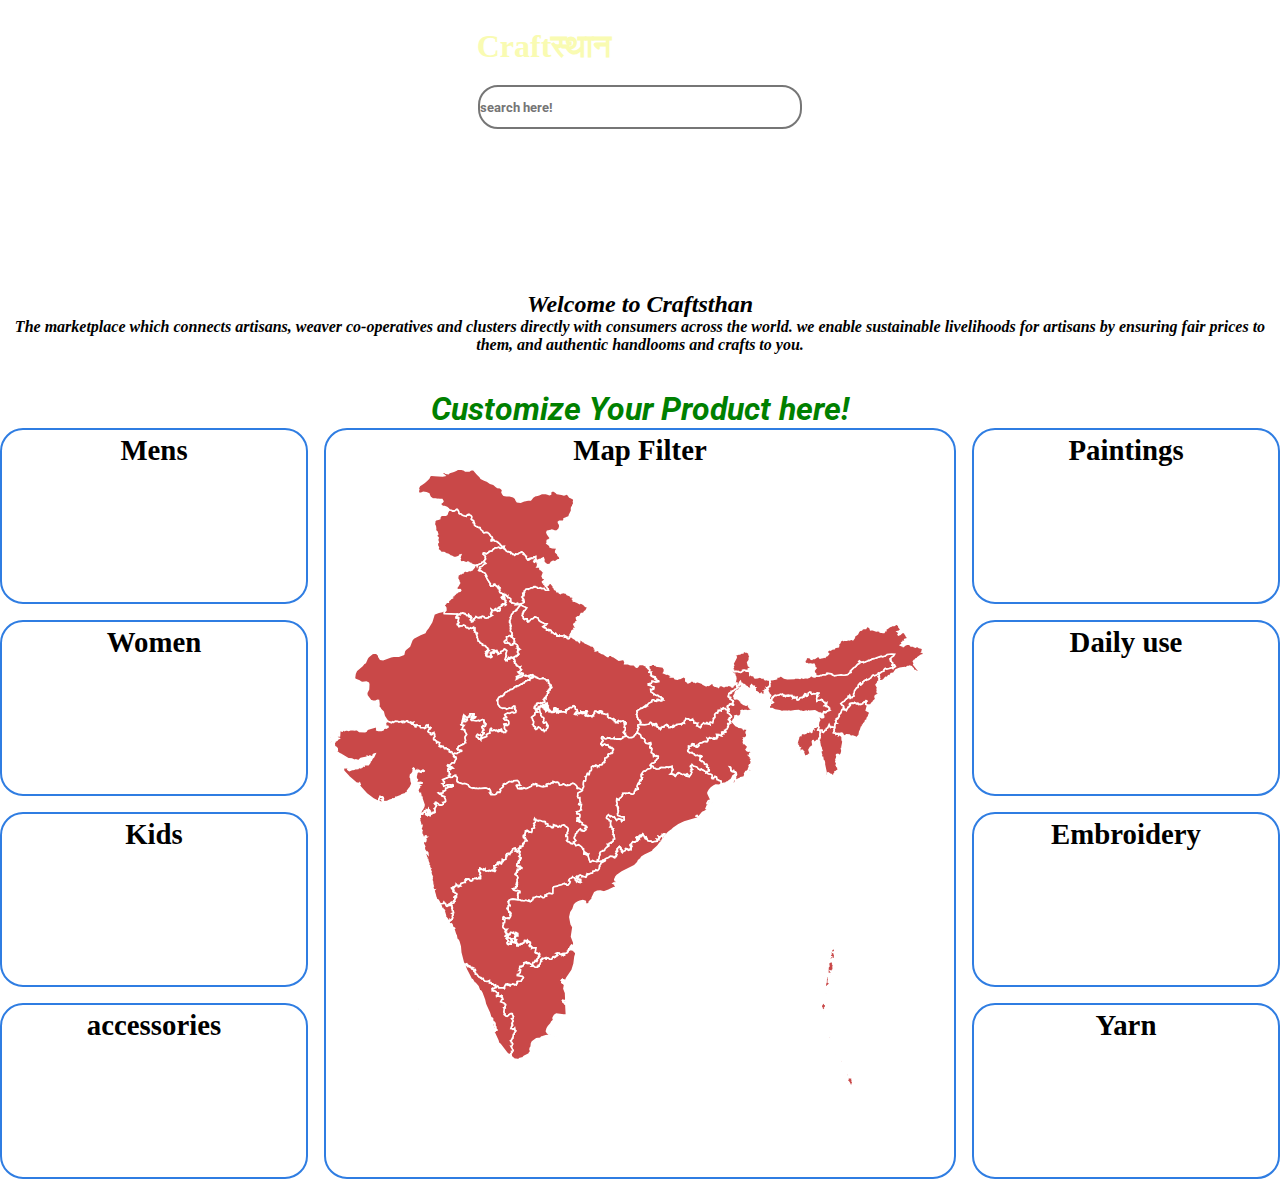
==== index.html @ 45bffc5f "Add files via upload" ====
<!DOCTYPE html>
<html lang="en">

<head>
    <meta charset="UTF-8">
    <meta http-equiv="X-UA-Compatible" content="IE=edge">
    <meta name="viewport" content="width=device-width, initial-scale=1.0">
    <title>Craftsthan</title>
    <link rel="stylesheet" href="./styles.css">
</head>

<body>
<!--    <section id="navbar-left">
        <a href="#" class="links-left">Today's Deals</a>
    
        <a href="#" class="links-left">Registry</a>
        <a href="#" class="links-left">Sell</a>
    </section> -->
    <!-- <section id="navbar-right">
        <a href="#" class="links-right">
            cart
        </a>
        <a href="./sign-up.html" class="links-right" target="_blank">sign up</a>
    </section>-->
    <div id="Back"> 
        <div id="navbar">
            <a href="#" class="links">Today's Deals</a>
        
            <a href="#" class="links">Registry</a>
            <a href="#" class="links">Sell</a>
        
        
            <a href="#" class="links">
                cart
            </a>
            <a href="./login.html" class="links" target="_blank">Log-in</a>
            <a href="./sign-up.html" class="links" target="_blank">sign up</a>
        </div>

    <h1 id="intro">Craft <span id ="hindi">स्थान</span></h1>
    
    <section id="searchbar">
        <input type="textarea" placeholder="search here!" id="search"></input>
    </section>
    <!-- <section id="navbar-right">
        <a href="#" class="links-right">
            cart
        </a>
        <a href="./sign-up.html" class="links-right" target="_blank">sign up</a>
    </section>
    <section id="navbar-left">
        <a href="#" class="links-left">Today's Deals</a>
        
        <a href="#" class="links-left">Registry</a>
        <a href="#" class="links-left">Sell</a>
    </section> -->

    <br>
    <br>
    <br>
    <br>
     <br>
    <br>
    <br>
    <br>
    <!--<br>
    <br>
    <br>
    <br> -->
    <h1 id="categories"></h1>

</div>
<br>
<section>
    <h2 class="quote-or-intro">Welcome to Craftsthan</h2>
         <p class="quote-or-intro">The marketplace which connects artisans, weaver co-operatives and
    clusters directly with consumers across the world. we enable sustainable livelihoods for artisans by ensuring fair
    prices to them, and authentic handlooms and crafts to you.</p>
</section>


<div id="some-images">
    <br>
    <br>
    <h1 id="title">
       <a href="./test-slider.html" target="_blank">Customize Your Product here!</a> </h1>
    <br>
    <!-- <table>
        <td>
    <figure id="image1">
    <img src="./Images/Madhubani-saree.jpeg" alt="" class="images">
    <figcaption id="one">Madhubani Saree</figcaption>
    </figure>
    </td>
    <td>
    <figure id="image2">
    <img src="./Images/banarasi-sareeV2.png" alt="" class="images">
    <figcaption id="two">Baranasi Saree</figcaption>
    </figure>
    </td>
<td>
    <figure id="image3">
    <img src="./Images/hyderabadi-SherwaniV2.jpg" alt="" class="images">
    <figcaption id="three">Hyderabadi Sherwani</figcaption>
    
</figure>
</td>
<td>
    <figure id ="image4">
    <img src="./Images/Punjabi_Kurta.jpg" alt="" class="images" id="image4">
    <figcaption id="four">Punjabi Kurta</figcaption>
    </figure>
    </td>
</table> -->

<!-- <div class="slider">
    <div class="slides">
        <input type="radio" name="radio-btn" id="radio1">
        <input type="radio" name="radio-btn" id="radio2">
        <input type="radio" name="radio-btn" id="radio3">
        <input type="radio" name="radio-btn" id="radio4">
        <input type="radio" name="radio-btn" id="radio5">
        <input type="radio" name="radio-btn" id="radio6">


        <div class="slide first">
            <img src="./images2/design1.png" alt="">
        </div>
        <div class="slide">
            <img src="./images2/craftsthan2.png" alt="">
        </div>
        <div class="slide">
            <img src="./Images2/craft isthan 3.png" alt="">
        </div>
        <div class="slide">
            <img src="./Images2/crafft isthan 4.png" alt="">
        </div>
        <div class="slide">
            <img src="./images2/craft  isthan 5 .png" alt="">
        </div>
        <div class="slide">
            <img src="./images2/craft isthan 6.png" alt="">
        </div>

        <div class="navigation-auto">
            <div class="auto-btn1"></div>
            <div class="auto-btn2"></div>
            <div class="auto-btn3"></div>
            <div class="auto-btn4"></div>
            <div class="auto-btn5"></div>
            <div class="auto-btn6"></div>
        </div>
        <div class="navigation-manual">
            <label for="radio1" class="manual-btn"></label>
            <label for="radio2" class="manual-btn"></label>
            <label for="radio3" class="manual-btn"></label>
            <label for="radio4" class="manual-btn"></label>
            <label for="radio5" class="manual-btn"></label>
            <label for="radio6" class="manual-btn"></label>
        </div>

    </div> -->
    <div>
        <div class="container">
            <div class="box">
                <h2 class="h-secondary center">Mens</h2>
            </div>
            <div id="india" class="box"><h2 class="h-secondary center">Map Filter</h2>
            <div id="map" class="map">
                <?xml version="1.0" encoding="utf-8"?>
                <!-- (c) ammap.com | SVG map of India 2019 - High -->
                <svg xmlns="http://www.w3.org/2000/svg" 
                xmlns:amcharts="http://amcharts.com/ammap" 
                xmlns:xlink="http://www.w3.org/1999/xlink" 
                version="1.1"
                viewBox="0 0 800 900">
                    <defs>
                        <style type="text/css">
                            .land
                            {
                                fill: #c94848;
                                fill-opacity: 1;
                                stroke:white;
                                stroke-opacity: 1;
                                stroke-width:2px;
                            }
                            <!-- #IN-WB{
                                fill: aqua;
                            }
                            #IN-UP{
                                fill: yellowgreen;
                            } -->
                        </style>
                
                        <amcharts:ammap projection="mercator" leftLongitude="68.186846" topLatitude="37.051825" rightLongitude="97.415614" bottomLatitude="6.754302"></amcharts:ammap>
                
                        <!-- All areas are listed in the line below. You can use this list in your script. -->
                        <!--{id:"IN-JK"},{id:"IN-WB"},{id:"IN-UT"},{id:"IN-UP"},{id:"IN-TR"},{id:"IN-TN"},{id:"IN-TG"},{id:"IN-SK"},{id:"IN-RJ"},{id:"IN-PY"},{id:"IN-PB"},{id:"IN-OR"},{id:"IN-NL"},{id:"IN-MZ"},{id:"IN-MP"},{id:"IN-MN"},{id:"IN-ML"},{id:"IN-MH"},{id:"IN-LD"},{id:"IN-KL"},{id:"IN-KA"},{id:"IN-LK"},{id:"IN-JH"},{id:"IN-HR"},{id:"IN-HP"},{id:"IN-GJ"},{id:"IN-GA"},{id:"IN-DN"},{id:"IN-DL"},{id:"IN-DD"},{id:"IN-CT"},{id:"IN-CH"},{id:"IN-BR"},{id:"IN-AS"},{id:"IN-AR"},{id:"IN-AP"},{id:"IN-AN"}-->
                
                    </defs>
                    <g>
                        <a xlink:title="jammu kashmir" xlink:href="jammukashmir.html" >
                        <path id="IN-JK" title="Jammu and Kashmir" class="land" d="M223.332,101.241L220.643,101.684L219.464,100.523L218.564,100.455L216.515,101.229L214.492,101.051L211.442,103.213L210.456,105.08L206.702,105.806L206.402,106.747L202.836,108.934L200.78,107.756L199.233,107.767L198.886,109.325L200.954,110.802L201.966,112.28L201.549,114.007L202.257,115.245L200.921,117.01L199.139,119.34L197.611,119.62L196.713,121.141L191.947,122.952L191.216,124.855L190.928,123.963L190.34,123.77L190.458,123.183L188.961,123.595L186.539,123.254L183.223,121.477L183.041,120.976L181.758,121.233L180.273,119.523L179.071,119.208L177.573,120.367L173.809,119.1L170.23,119.395L168.761,116.099L169.649,114.871L168.967,113.292L170.193,110.122L168.754,110.561L168.028,112.264L165.867,112.708L164.387,113.484L160.784,113.169L159.044,112.119L156.434,111.069L154.446,109.495L151.34,108.552L148.73,106.98L144.754,106.98L143.884,105.409L142.517,104.362L140.777,103.107L141.523,100.495L140.405,98.615L140.032,95.382L141.399,94.027L140.405,90.697L141.026,89.449L141.15,87.891L139.287,86.333L139.411,84.88L140.653,83.636L139.659,80.424L137.795,78.872L137.919,75.874L137.547,73.458L136.305,70.879L136.801,68.305L136.801,66.554L138.416,65.115L141.15,64.498L143.263,63.779L143.387,61.828L145.002,59.468L146.742,59.264L150.967,59.161L152.458,58.239L153.452,55.167L154.57,53.224L154.57,52.01L155.75,52.358L156.807,52.607L158.176,52.793L159.171,53.416L159.482,53.913L160.104,54.037L160.353,53.664L161.099,53.54L161.597,53.664L162.343,53.478L163.214,53.104L164.022,52.42L164.582,51.736L165.266,51.425L166.013,51.86L166.51,52.482L166.883,53.042L167.381,54.037L167.816,55.095L168.065,56.401L168.19,57.147L168.625,57.396L169.185,57.396L170.056,57.334L170.553,57.521L171.362,58.018L171.735,58.702L172.606,59.324L173.726,59.76L174.907,60.071L176.027,60.257L176.587,60.506L177.208,60.63L177.458,60.133L178.266,59.013L178.639,58.64L179.137,58.827L179.51,59.138L179.821,58.951L179.759,58.329L180.07,57.894L180.816,57.894L181.376,58.267L182.185,59.138L183.242,59.635L183.864,60.195L184.548,61.439L184.362,62.683L183.802,63.927L183.802,64.549L184.548,65.109L185.419,65.42L186.601,66.229L187.099,66.788L187.099,67.659L186.352,68.157L186.29,68.779L187.036,68.841L187.596,68.903L187.783,69.649L188.218,70.271L187.845,71.142L187.845,72.013L188.28,72.386L188.964,72.884L189.562,73.319L190.743,73.755L191.925,74.376L193.107,74.999L193.667,74.999L194.538,74.874L195.16,75.31L195.408,76.429L195.533,76.865L196.03,77.487L196.714,78.295L197.647,79.104L198.394,79.415L198.394,80.373L199.265,81.057L199.638,81.617L200.446,81.617L201.441,81.368L202.437,81.244L203.743,81.244L204.8,81.368L205.671,82.176L206.729,83.109L207.537,84.104L207.973,85.038L208.781,86.033L209.465,86.53L210.398,86.966L210.896,87.899L210.834,88.77L210.46,89.765L210.025,90.263L209.279,90.822L209.217,91.444L209.279,92.19L209.901,92.066L210.771,91.755L211.643,91.568L211.456,91.071L211.456,90.573L212.202,90.573L212.762,90.822L213.26,91.568L213.819,92.253L215.063,92.501L215.748,92.688L216.494,92.999L218.173,93.994L218.546,94.927L219.044,95.238L219.791,95.301L220.288,95.674L220.661,96.669L221.408,97.913L222.092,97.851L222.589,98.473L223.336,100.152L223.644,100.383z"/>
                        </a>
                        <a xlink:title="West Bengal" xlink:href="westbengal.html">
                        <path id="IN-WB" title="West Bengal" class="land" d="M538.114,402.543l0.683,1.604l-1.204,0.393l0.391,-0.644l-0.644,-0.693L538.114,402.543zM543.671,401.167l0.165,1.087l0.566,0.438l0.427,1.113l-0.752,0.081l-0.003,-0.684l-0.705,-0.603l-0.577,-1.302L543.671,401.167zM526.067,401.15l0.916,0.464l0.313,1.073l-1.119,1.031L526.067,401.15zM538.975,401.396l-0.206,1.089l-1.019,-0.564L538.975,401.396zM529.804,401.072l0.436,0.949l-0.604,1.229l-0.372,-1.343L529.804,401.072zM523.282,400.763l0.316,0.539l-0.303,0.479l0.41,0.418l0.078,0.621l-0.306,1.066l-0.801,-2.243L523.282,400.763zM543.181,402.844l0.499,0.526l-0.756,0.101l-0.106,-1.309L543.181,402.844zM539.757,403.741l1.799,1.344l-1.59,0.051L539.757,403.741zM531.979,402.921l1.314,0.959l-0.98,1.001l-1.046,-1.01l0.375,-1.332L531.979,402.921zM536.85,403.235l0.736,0.643l-0.416,0.793l-0.749,-0.59L536.85,403.235zM530.947,403.936l0.736,0.652l0.129,0.853l-1.284,-0.327L530.947,403.936zM530.181,398.991l-0.032,1.352l-0.861,0.505l0.112,-1.31L530.181,398.991zM534.186,396.146l0.832,0.778l-0.38,2.176l-1.003,-2.065L534.186,396.146zM543.529,396.258l1.303,0.724l-0.333,1.08l-1.564,-0.518L543.529,396.258zM538.608,397.28l0.897,-0.929l0.468,0.473l-1.317,1.755l-0.205,-0.937L538.608,397.28zM521.517,396.742l0.929,1.647l-0.047,1.819l-0.713,1.644l0.296,0.771l-1.191,0.632l-1.764,-0.61l-0.13,-0.675l0.945,-2.75L521.517,396.742zM540.315,396.997l0.551,0.355l0.902,3.008l-1.775,-1.368L540.315,396.997zM526.631,397.534l0.585,1.33l0.652,0.171l-0.078,0.517l-0.89,0.206l-0.203,0.933l-0.964,-0.223l-0.497,-1.805L526.631,397.534zM533.417,397.394l0.385,0.518l-0.101,0.815l-0.708,-0.471L533.417,397.394zM542.545,397.467l0.922,0.697l-0.313,0.846l-1.288,0.474l-0.332,-1.057L542.545,397.467zM539.582,398.596l0.058,0.979l-1.031,0.435l0.807,-1.905L539.582,398.596zM544.065,398.397l0.441,-0.009l0.168,1.227l-0.854,-0.653L544.065,398.397zM528.962,398.412l0.546,0.292l-0.542,1.546l-0.638,-1.131L528.962,398.412zM532.171,398.433l0.723,0.589l0.008,1.365l-1.387,0.428l-0.399,-1.351L532.171,398.433zM543.524,399.155l0.955,1.49l-0.29,0.251l-1.406,-1.376L543.524,399.155zM536.657,398.508l1.127,1.26l-0.171,0.723l0.36,0.157l-0.098,0.86l-0.881,0.168l0.496,0.729l-1.594,-0.514l0.208,-1.722L536.657,398.508zM532.635,396.154l0.335,0.501l-0.527,1.398l-0.429,-0.593L532.635,396.154zM533.874,398.956l0.248,1.096l-0.459,-0.366l-0.264,-0.56L533.874,398.956zM539.759,399.812l0.796,-0.026l-0.683,1.35l0.538,1.832l-0.406,0.257l-0.923,-0.308l0.16,-1.861l-1.052,0.174l0.556,-1.089L539.759,399.812zM533.156,399.282l0.985,1.259l-0.332,0.875l-0.806,-1.539L533.156,399.282zM541.02,400.134l1.496,1.307l-0.508,1.647l-1.251,-1.627L541.02,400.134zM532.288,400.868l0.696,-0.144l0.393,0.825l-1.206,1.123l-0.673,-1.444L532.288,400.868zM523.622,400.012l1.293,0.201l0.876,1.822l-0.369,1.794l0.516,0.616l-0.741,0.552l-0.892,-0.233L523.622,400.012zM544.43,399.776l0.981,0.707l-0.644,0.323L544.43,399.776zM545.625,400.745l0.937,2.035l-1.136,0.691l-1.374,-1.637l0.281,-0.646L545.625,400.745zM527.645,399.83l-0.161,0.905l0.485,0.5l-0.608,0.437l-0.282,-1.643L527.645,399.83zM528.714,400.499l0.424,0.766l-0.455,1.132l0.543,0.817l-0.872,0.832l-0.494,-2.229l0.623,-0.937l-0.655,-0.396l0.43,-0.606L528.714,400.499zM542.346,399.792l1.017,1.051l-1.126,-0.211L542.346,399.792zM539.178,386.066l0.342,1.096l-0.712,0.403l0.619,1.019l-0.838,0.164l-1.081,-0.706l0.11,-0.619L539.178,386.066zM542.705,387.585l0.368,0.733l-0.788,0.528l-0.185,-0.479l0.053,-0.561L542.705,387.585zM539.925,384.438l1.317,0.068l0.511,0.974l0.675,0.175l0.199,1.57l-1.073,0.415l0.28,1.253l-2.659,-1.263l0.584,-0.298l-0.39,-2.324L539.925,384.438zM540.204,389.557l-1.94,1.009l-1.006,1.418l-0.425,-0.037l-0.522,-0.535l2.863,-2.482l0.546,-0.108L540.204,389.557zM543.678,383.477l-0.029,1.493l1.037,0.728l-0.769,0.299l1.909,2.294l0.045,1.332l0.722,-0.2l-0.898,0.698l-1.103,-2.019l-1.234,-0.109l-0.458,-1.258l0.449,-3.734L543.678,383.477zM541.3,379.477l-0.038,1.834l0.767,1.671l-0.879,0.601l-0.65,-3.327L541.3,379.477zM542.357,378.85l0.673,0.283l1.009,3.092l-1.023,0.515l-0.458,2.635l-0.904,-0.678l-0.002,-1.085l0.683,-0.508l-0.722,-1.85l0.039,-2.157L542.357,378.85zM518.379,257.052l1.516,0.471l0.285,1.551l1.328,0.644l1.542,-0.505l0.964,0.43l1.881,-0.231l0.506,0.619l2.826,0.608l2.562,-1.791l-0.24,-0.732l1,-0.276l1.569,0.023l0.978,0.666l0.731,-0.466l1.048,1.089l0.71,-0.253l0,0l3.09,1.032l0.132,4.109l1.152,-1.167l0.906,0.731l-0.361,0.674l0.589,0.478l1.633,-0.422l0.563,0.958l1.147,0.252l0.306,1.508l0.758,0.738l3.255,-0.23l3.178,-1.292l0.362,0.663l1.521,0.186l0.262,0.721l2.604,-0.243l1.645,1.01l0.6,-0.105l0.255,0.455l-1.073,0.926l0.49,0.231l0.691,0.02l0.396,-0.573l1.375,0.472l0.79,-0.37l0.464,0.965l0.857,-0.404l1.301,0.294l0,0l0.507,1.419l-0.505,0.682l0.535,1.023l-0.406,0.167l-0.244,2.355l0.47,0.729l-1.133,1.657l0.511,-0.164l0.273,0.478l-1.968,0.815l-0.031,0.585l-0.792,0.246l0.212,0.84l-1.067,-0.428l0.513,0.904l-0.321,0.332l-0.533,-0.3l0.625,0.828l-0.824,0.548l0.91,0.13l-0.973,0.607l1.029,0.368l-0.402,0.234l0,0l-0.512,-0.061l-0.596,-0.862l-0.082,-0.454l-0.933,-0.235l0.602,1.361l-1.074,-0.063l-0.157,0.645l-0.491,-0.096l1.001,0.997l-0.95,0.471l0.427,0.326l0.514,-0.485l0.523,1.134l-1.861,1.029l-0.029,1.464l-0.962,-0.06l-0.032,-0.912l-2.715,-0.083l-0.234,-0.968l-0.814,1.012l-1.201,-0.095l-1.814,-1.007l0.054,-0.441l-0.616,0.053l0.278,-0.725l-1.099,-0.811l-1.771,-0.42l-0.57,-1.082l0.165,-1.445l-1.005,-1.228l0.941,-1.005l-1.394,-0.029l0.42,-0.447l-0.533,-0.709l0.176,-0.866l-1.373,0.034l-2.004,-1.704l-0.337,0.887l-0.462,-0.187l-0.587,0.634l0.226,1.102l1.142,0.107l0.125,0.301l0.603,0.054l0.424,0.616l-0.412,0.625l1.083,0.502l0.832,-0.219l0.12,1.01l-2.596,0.359l-0.93,-1.222l-1.216,-0.085l-0.526,0.369l0.442,1.009l-1.002,0.12l-0.721,-0.665l0.062,-1.072l-0.592,-0.326l-0.977,0.329l-0.323,-1.376l-1.171,0.493l-0.59,-1.201l0.545,-0.213l-2.042,-1.228l-0.1,-0.932l-0.667,-0.02l0.047,0.586l-1.042,-0.195l0.103,-0.838l-0.9,0.188l-1.061,-1.557l-1.324,-0.144l-0.524,-2.282l-0.989,1.061l-1.11,3.03l0.545,0.832l0.306,-1.078l3.023,0.678l1.086,2.647l-0.988,0.278l-0.762,-0.642l-0.517,0.959l-0.814,0.173l0.24,0.378l-1.684,0.899l0.021,1.609l-2.686,0.803l-1.813,1.139l-0.509,1.771l0.635,0.195l-0.318,0.987l0.366,0.227l-1.127,0.32l-1.496,2.596l0.564,0.599l0.229,2.43l0.903,0.598l0.904,-0.653l0.583,0.348l1.604,-0.593l0.048,0.737l2.792,1.761l0.748,1.13l1.296,0.23l-0.27,1.66l1.402,0.411l-0.09,0.614l2.129,1.367l0.82,-0.201l1.056,0.946l1.283,0.183l0.319,-0.707l1.516,0.123l-0.162,-0.757l1.242,0.04l0.75,1.311l-0.581,1.606l0.734,0.422l-0.034,0.774l1.177,1.044l0.466,-0.342l0.5,0.836l2.238,0.293l-1.427,0.865l0.058,1.037l-0.628,0.038l0.328,0.893l-0.637,0.441l-2.042,-1.152l-1.075,1.018l-0.805,-0.49l-0.548,0.345l-1.119,-0.83l-2.409,0.09l-1.34,0.744l-1.728,-0.889l-1.408,0.402l0.439,1.419l-0.519,0.412l0.263,1.228l-0.427,0.761l0.451,0.38l-1.473,1.739l0.106,0.612l-1.563,0.174l-0.402,0.741l0.564,0.483l-0.595,0.688l-1.247,-0.781l-0.356,0.531l-0.006,-1.118l-0.931,-1.077l-2.308,0.608l0.94,1.964l-0.732,0.282l-0.3,1.174l-0.357,-0.427l-0.432,1.103l-0.924,0.262l-0.152,1.256l-1.417,1.429l3.588,4.21l1.364,1.179l1.965,0.57l1.511,1.452l3.016,0.161l2.1,0.859l0.688,1.246l0.343,-0.79l0.474,0.018l1.138,0.52l1.902,-0.12l0.841,0.927l-0.071,2.035l-0.849,0.821l0.279,1.231l-0.406,0.144l0.138,0.484l0.67,-0.026l0.042,2.651l0.824,-0.358l0.32,0.612l-0.941,0.173l-0.09,1.702l-0.77,0.003l-1.136,1.172l-2.16,0.218l0.673,1.122l-1.102,0.822l0.502,0.523l-0.448,3.224l0.804,0.144l-0.303,0.937l1.675,-0.19l0.373,1.446l2.188,1.88l1.454,-0.368l-0.198,1.398l-0.67,-0.038l-0.206,0.622l0.128,1.496l-0.752,0.405l0.328,0.953l-1.273,0.35l0.6,1.145l1.996,0.969l0.455,-0.025l0.099,-0.9l0.912,0.689l1.587,-0.14l0.149,0.567l1.974,-0.105l-0.333,0.811l-0.533,-0.225l-1.064,1.667l-1.329,0.785l0.088,2.396l-0.696,0.05l0.555,0.336l-0.169,0.9l0.888,0.122l0.483,0.834l-0.12,1.078l0.959,-0.001l0.562,0.91l-0.238,1.265l-1.025,0.85l1.049,1.856l-0.7,1.88l0.657,0.208l-0.525,1.068l-1.796,0.629l-0.681,0.994l0.399,0.698l-0.313,2.427l0.788,0.862l-1.5,-0.216l-0.5,1.982l-1.521,1.29l-0.138,0.842l-1.423,-0.099l-1.636,2.643l0.455,1.661l-0.992,1.846l0.208,1.612l-0.749,0.61l-0.145,-0.458l-0.835,0.088l-0.327,1.328l-0.883,-0.68l0.817,-1.335l-2.765,0.617l-0.582,0.557l-0.178,2.255l-0.698,0.029l-0.273,-1.551l-1.04,0.258l-1.434,1.038l0.362,1.354l-1.452,-0.227l-1.41,-3.005l0.363,-1.221l-0.616,-0.864l1.415,-1.656l0.422,-1.379l-0.545,-2.397l-0.98,-0.834l-2.505,-0.342l0.923,-2.424l-1.46,2.213l-1.68,-0.669l-0.684,-1.021l-0.322,-3.175l-0.602,-0.755l-1.035,-0.172l1.529,1.965l-0.059,2.775l1.793,1.539l3.318,0.435l1.394,2.237l-3.31,2.249l-0.24,0.073l-1.902,3.987l-1.336,1.496l-1.028,0.183l-2.618,2.576l-0.951,-0.123l-1.663,1.104l-5.429,1.276l0,0l-0.611,-0.948l0.318,-1.627l-0.729,-0.571l0.018,-0.833l-1.922,0.022L501,399.075l-2.345,-0.736l-0.721,-3.672l-1.762,-0.498l-0.239,1.121l-1.693,0.591l0.029,1.245l-1.684,-0.131l-0.845,-1.102l0.952,-2.137l-0.438,-1.362l-1.578,-1.1l-3.273,-0.306l-1.09,-1.539l-1.957,0.273l0.191,-1.876l0,0l1.157,0.103l0.234,-0.063l0.63,0.004l0.255,-0.637l0.052,-0.678l0.117,0.383l1.813,-0.073l0.013,-1.098l-1.49,-0.797l0.385,-1.868l-2.136,-0.763l-0.44,-1.318l1.146,0.031l0.245,-0.637l-1.011,-1.922l-2.83,-0.089l-0.884,-2.55l-2.056,-1.235l-0.854,0.5l-2.364,-1.961l0.436,-2.195l0.79,-0.943l-0.79,-0.701l0.982,-0.682l0.37,0.397l0.884,-0.262l0.573,-1.123l-0.733,0.548l-0.389,-0.618l-2.121,-0.128l-0.607,0.538l-2.478,-1.019l-2.242,0.559l-1.632,-1.282l-0.352,-1.103l-2.315,-0.668l-0.289,-0.913l-3.188,0.367l-1.502,-1.694l-0.678,-0.019l-0.136,-1.778l1.35,-1.585l-0.306,-1.075l0.77,-0.15l-0.858,-1.029l0.083,-1.575l2.035,0.409l2.702,-1.021l-0.954,-1.517l0.944,-0.841l2.559,0.419l0.02,2.476l1.973,0.447l0.464,-0.359l-0.368,0.89l0.484,0.42l0.923,-0.563l0.562,0.551l0.373,-0.216l-0.37,-0.402l1.877,-1.018l-0.477,-0.361l0.111,-1.218l0.6,-1.081l1.535,-0.646l0.006,-0.536l2.321,0.017l1.646,-1.103l2.672,-0.611l0.989,0.018l0.168,0.424l1.41,-0.255l0.726,-1.929l-0.705,-1.836l0.73,0.524l1.319,-0.858l0.104,-0.477l0.517,-0.459l1.082,0.918l0.797,-0.535l4.111,1.837l0.643,0.017l0.462,-0.658l-0.928,-1.239l1.692,0.332l-0.185,0.351l0.784,0.263l0.631,0.121l0.144,-2.114l0.581,0.89l0.63,-0.669l-0.07,-1.492l-0.792,-0.274l-0.616,-1.962l2.468,0.266l-0.444,0.696l0.327,0.221l0.751,-0.345l2.649,0.725l-0.63,-0.703l1.278,-0.139l0.727,-0.684l-0.505,-0.319l0.062,-1.652l2.158,0.783l-0.182,-0.562l1.003,-0.581l-0.999,-0.697l3.142,0.152l0.078,-0.95l-1.435,-0.665l-0.051,-0.808l1.194,-0.104l0.757,-1.192l1.201,-0.303l1.404,-2.692l-0.661,-0.206l0.997,-2.088l-0.424,-0.424l-0.301,0.512l0.292,-1.415l-0.966,-0.957l2.061,0.802l1.023,-0.303l0.591,-0.814l-0.973,-0.441l0.755,-0.049l-0.445,-0.367l0.753,-0.835l-0.7,-0.406l0.371,-1.241l-1.597,-0.434l-0.566,-0.726l0.508,-0.572l-0.06,0.643l0.505,-0.028l0.578,-0.768l-0.235,-0.766l0.805,-0.04l-0.247,-0.744l2.205,-1.136l-0.179,-0.867l-2.339,-2.574l-2.626,-1.652l0.289,-3.378l0,0l1.283,0.555l-0.362,-0.916l0.882,-1.136l-1.896,-1.429l0.127,-1.042l-0.605,-0.15l-0.173,-0.707l0.582,-1.035l0.714,0.274l0.657,-0.795l0.775,-0.022l0.412,-1.322l0.517,0.305l0.707,-0.834l1.568,0.297l0.016,0.581l0.459,0.224l0.085,-0.427l0.524,0.633l1.12,0.147l0.063,-0.611l-0.97,-0.858l-0.384,-1.313l0.869,-1.2l-0.489,-0.104l0.34,-1.405l-2.29,-0.891l-0.748,-1.22l-0.886,0.041l0.314,-1.177l-0.709,-0.36l0.719,-0.605l-2.302,-0.515l-0.499,-1.063l0.684,-0.609l0.318,-2.85l1.852,-1.216l0.476,0.576l0.177,-0.405l0.79,0.081l-0.106,-1.847l1.281,0.291l0.636,-0.963l0.847,0.052l1.951,-2.016l1.824,-0.754l2.03,-1.888l-0.635,-0.712l-0.784,0.152l-0.188,-0.487l0.98,-0.727l-1.018,-0.663l-0.072,-0.761l-0.848,0.11l-0.385,-0.485l1.42,-1.092l-0.056,-0.513l-1.646,0.382l-0.598,0.689l-1.026,-0.644l0,0l0.002,-0.011l0,0l-0.021,-0.088l0,0l1.505,-2.533l0.718,-3.532l-0.377,-2.452l-0.972,-0.866l0.254,-0.576l-0.669,-0.777l0.378,-0.919l-1.109,-0.49l-0.406,-0.812l-1.025,-0.032l-0.433,-1.335l-0.772,-0.465l0.727,-1.711L518.379,257.052zM536.072,388.275l2.493,0.768l-2.768,2.303l1.379,1.315l-0.243,0.574l-1.708,-0.553l-0.712,-1.985L536.072,388.275zM544.127,388.267l1.268,1.792l-0.335,1.706l-1.829,-0.184l0.766,-1.714l-0.634,-1.45L544.127,388.267zM542.911,388.692l0.766,0.892l-0.523,1.491l-1.047,0.711l-0.018,1.055l0.58,0.634l-0.295,-1.441l0.753,-0.049l0.23,1.808l1.278,1.729l-0.229,0.515l-1.995,-0.891l-0.616,-1.524l-0.295,-1.854l0.766,-0.858l-0.962,-1.871l0.674,0.223L542.911,388.692zM540.325,388.476l1.55,2.638l-1.138,0.064l-1.086,-1.025l1.104,-0.405l-0.878,-1.4L540.325,388.476zM539.935,390.766l0.351,0.418l-1.658,0.437l-0.263,0.587l-0.623,-0.169l0.683,-1.36l0.945,-0.331L539.935,390.766zM540.693,391.41l0.432,1.192l-2.36,-0.328L540.693,391.41zM545.154,392.206l0.961,1.609l-0.384,1.371l-0.8,0.218l-1.387,-2.475l0.145,-0.898L545.154,392.206zM539.183,392.966l2.346,0.202l-0.15,1.945l-1.073,0.236l-2.536,-1.056l0.359,-1.139L539.183,392.966zM521.632,392.784l-1.408,2.447l-1.055,0.552l0.684,-2.186L521.632,392.784zM535.188,392.972l1.458,0.485l-0.982,1.511l-1.295,-0.397L535.188,392.972zM537.421,394.003l0.139,0.65l0.814,0.15l0.257,0.341l-1.291,-0.085l-0.485,-0.901L537.421,394.003zM536.852,395.253l1.982,0.319l0.226,0.922l-0.479,0.516l-0.499,-0.95l-1.354,-0.212L536.852,395.253zM539.804,395.621l2.054,-0.271l1.351,0.709l-0.349,0.564l-1.288,0.946L539.804,395.621zM529.607,395.96l0.931,0.448l0.211,0.821l-1.101,1.073l-1.169,-0.039l0.551,-2.021L529.607,395.96zM536.636,396.095l0.862,0.094l0.842,0.958l-0.595,2.048l-1.599,-1.488L536.636,396.095zM534.665,395.521l0.72,0.262l-0.525,0.625L534.665,395.521zM533.439,401.891l-0.015,1.567l-1.015,-0.586L533.439,401.891z"/>
                        </a>
                        <a xlink:title="Uttarakhand" xlink:href="uttarakhand.html">
                        <path id="IN-UT" title="Uttarakhand" class="land" d="M287.766,148.968L289.159,150.458L288.788,151.571L289.805,152.18L290.121,153.765L291.172,154.818L292.656,155.118L293.472,157.23L295.777,157.189L296.558,158.889L298.024,159.7L299.769,158.585L301.097,158.646L302.074,158.034L303.717,158.793L305.022,158.763L306.594,161.03L309.968,162.29L311.511,163.971L312.925,163.106L313.793,164.386L314.639,164.349L315.018,165.068L314.559,166.125L313.533,166.842L314.276,167.489L314.454,169.216L316.803,169.517L318.441,170.58L319.285,170.466L322.577,172.476L324.084,171.616L328.092,173.945L330.021,175.987L335.467,177.739L335.448,178.161L334.705,177.9L332.652,178.517L331.415,179.937L331.797,180.993L328.758,183.058L328.404,184.179L326.535,185.447L324.638,185.431L323.309,188.292L321.812,189.646L320.256,189.431L318.479,190.871L318.904,192.847L319.843,193.786L319.519,194.94L318.76,195.819L317.815,196.04L317.998,196.927L316.354,198.018L316.767,198.649L315.214,198.873L315.175,199.733L316.052,200.239L316.162,201.405L317.144,202.3L316.63,205.133L315.347,204.726L315.961,206.78L314.958,207.397L313.677,206.903L312.631,207.8L312.403,210.301L311.939,210.97L311.478,210.847L310.386,212.68L310.706,214.943L310.706,214.943L309.485,215.724L309.872,216.162L309.17,217.357L307.973,217.926L306.785,217.479L305.911,216.092L306.234,215.665L304.646,215.493L305.563,215.24L304.999,214.563L304.226,214.55L304.002,215.399L303.151,215.578L303.812,214.078L302.919,213.319L301.291,213.611L300.088,214.457L298.712,213.924L297.075,214.521L296.697,213.301L295.934,214.066L293.423,214.26L293.168,212.263L292.53,212.138L292.076,211.264L291.873,211.736L290.488,211.718L288.008,209.731L286.812,209.895L286.998,209.152L286.255,208.679L286.094,207.111L283.379,205.989L283.119,207.411L281.689,206.132L281.22,206.582L280.071,206.555L280.038,205.196L278.822,203.661L277.443,203.752L275.194,202.197L276.333,201.349L277.154,201.885L277.681,200.484L278.199,200.868L279.281,200.236L280.66,198.568L277.067,198.049L272.355,195.807L270.318,194.171L269.279,191.113L267.318,190.301L265.206,189.68L262.583,192.087L261.593,191.931L260.17,192.819L258.679,194.761L257.682,194.989L257.498,196.047L256.221,196.224L256.109,195.12L255.156,195.059L255.275,194.389L255.928,194.441L255.278,192.053L253.237,192.142L252.063,192.996L251.11,192.667L251.173,192.182L250.201,191.778L250.383,189.96L248.744,187.703L249.555,186.614L249.154,186.052L249.867,185.198L249.478,184.68L250.581,183.665L250.197,183.091L250.951,181.739L251.648,182.01L252.313,181.417L254.743,177.896L248.974,175.497L246.972,173.612L245.112,173.779L245.112,173.779L245.583,173.104L248.145,172.544L251.285,170.984L251.583,170.415L251.391,169.615L250.309,169.635L249.463,168.71L250.835,168.162L250.758,167.001L249.565,166.424L249.766,165.775L248.385,164.259L249.853,162.66L249.855,161.317L251.028,161.909L251.191,160.204L249.884,160.242L249.595,159.269L250.361,158.813L251.754,159.425L251.212,159.001L251.968,158L251.322,156.589L252.425,156.087L253.593,154.168L255.351,153.539L256.905,154.162L257.317,153.368L258.828,153.225L260.398,152.158L262.614,152.068L263.566,151.118L264.204,151.257L264.333,150.678L265.848,150.608L266.925,151.735L267.499,151.419L268.144,151.829L268.822,152.886L270.574,152.808L272.097,152.033L273.118,152.411L273.464,153.124L277.316,152.852L277.936,154.364L279.313,155.406L282.584,155.197L282.012,153.556L280.469,152.326L280.24,151.437L280.24,151.437L280.724,149.54L282.455,148.696L283.925,145.916L286.042,146.743L287.766,148.968L287.766,148.968z"/>
                        </a>
                        <a xlink:title="Uttar Pradesh" xlink:href="uttarpradesh.html">
                        <path id="IN-UP" title="Uttar Pradesh" class="land" d="M245.112,173.779L246.972,173.612L248.974,175.497L254.743,177.896L252.313,181.417L251.648,182.01L250.951,181.739L250.197,183.091L250.581,183.665L249.478,184.68L249.867,185.198L249.154,186.052L249.555,186.614L248.744,187.703L250.383,189.96L250.201,191.778L251.173,192.182L251.11,192.667L252.063,192.996L253.237,192.142L255.278,192.053L255.928,194.441L255.275,194.389L255.156,195.059L256.109,195.12L256.221,196.224L257.498,196.047L257.682,194.989L258.679,194.761L260.17,192.819L261.593,191.931L262.583,192.087L265.206,189.68L267.318,190.301L269.279,191.113L270.318,194.171L272.355,195.807L277.067,198.049L280.66,198.568L279.281,200.236L278.199,200.868L277.681,200.484L277.154,201.885L276.333,201.349L275.194,202.197L277.443,203.752L278.822,203.661L280.038,205.196L280.071,206.555L281.22,206.582L281.689,206.132L283.119,207.411L283.379,205.989L286.094,207.111L286.255,208.679L286.998,209.152L286.812,209.895L288.008,209.731L290.488,211.718L291.873,211.736L292.076,211.264L292.53,212.138L293.168,212.263L293.423,214.26L295.934,214.066L296.697,213.301L297.075,214.521L298.712,213.924L300.088,214.457L301.291,213.611L302.919,213.319L303.812,214.078L303.151,215.578L304.002,215.399L304.226,214.55L304.999,214.563L305.563,215.24L304.646,215.493L306.234,215.665L305.911,216.092L306.785,217.479L307.973,217.926L309.17,217.357L309.872,216.162L309.485,215.724L310.706,214.943L310.706,214.943L311.946,214.969L314.505,216.889L315.409,216.823L315.556,217.568L317.14,218.331L318.249,219.98L320.651,220.195L322.39,222.21L322.72,221.643L322.02,219.244L323.725,218.653L324.846,219.924L326.311,219.855L326.902,221.287L328.933,221.85L329.484,222.928L331.485,223.838L331.756,223.309L332.61,223.626L332.762,224.406L334.455,225.279L335.456,224.828L335.911,225.829L337.086,226.573L340.507,227.208L341.085,229.081L343.383,231.478L343.398,232.223L342.896,232.269L343.573,232.758L343.313,233.145L344.708,232.915L344.808,232.008L346.605,232.395L347.654,233.544L347.508,234.476L351.316,236.595L353.357,236.984L358.137,240.366L359.213,240.301L360.313,238.493L362.916,238.635L364.368,240.166L366.59,240.737L372.876,245.033L379.652,243.907L379.752,245.391L380.906,247.438L380.36,249.622L385.448,249.68L386.09,250.544L388.179,251.042L392.207,250.905L395.255,254.114L396.678,253.807L397.997,251.99L397.347,251.398L397.795,250.814L397.454,250.239L403.356,250.502L409.677,253.598L409.677,253.598L408.903,254.335L409.575,254.637L411.197,254.269L411.432,254.821L410.708,255.991L412.186,256.629L412.821,257.533L411.792,260.342L413.917,260.277L413.134,260.979L414.442,261.604L414.595,263.767L414.026,264.27L414.622,264.555L414.735,265.604L415.729,265.983L416.005,265.365L417.058,265.711L416.816,266.545L417.792,267.099L418.845,266.145L419.678,266.369L419.97,267.773L419.247,269.123L419.492,269.582L419.842,269.849L421.166,269.223L421.888,271.026L423.89,271.367L424.208,272.519L420.491,273.245L415.513,272.109L415.532,273.239L414.624,274.706L412.7,275.008L412.396,275.618L410.819,275.37L410.821,277.144L412.904,277.553L413.662,277.19L415.258,278.863L417.855,279.137L418.125,280.625L417.541,282.485L416.329,282.066L415.449,283.13L413.677,282.621L413.85,285.119L414.658,286.307L415.755,286.389L417.748,288.247L417.721,289.135L418.651,288.898L421.121,290.298L422.561,289.976L424.048,290.707L424.441,291.725L427.194,292.109L427.15,293.244L427.923,293.161L429.588,294.295L429.074,295.17L429.859,296.015L427.9,295.804L427.813,297.172L427.266,296.942L427.383,296.062L427.088,297.164L426.142,297.334L425.106,296.376L423.88,296.768L423.308,295.482L422.036,295.59L421.703,297.488L420.788,297.352L420.841,297.761L418.679,297.548L418.455,296.666L417.25,295.945L415.843,296.222L415.196,296.87L415.375,298.388L411.207,300.454L409.484,302.67L408.415,302.874L409.15,303.632L408,303.771L408.131,304.31L407.151,304.914L406.382,304.32L405.637,304.958L405.391,304.699L404.885,305.162L405.245,305.348L404.231,305.434L403.504,306.44L401.982,306.999L401.337,306.75L399.267,308.466L397.933,308.537L397.383,309.642L396.374,309.853L396.001,310.311L396.576,311.807L395.551,314.6L396.224,314.779L396.489,318.436L397.439,319.417L397.346,320.695L399.079,322.025L399.778,321.907L399.801,322.744L400.663,323.388L400.24,324.158L401.387,324.825L400.257,327.416L400.257,327.416L397.509,328.091L397.206,329.283L397.694,330.51L398.472,330.638L399.034,331.659L397.062,332.971L397.741,334.24L395.692,338.543L395.692,338.543L394.79,339.287L394.451,340.584L392.882,341.471L392.19,343.256L389.499,344.377L385.635,344.438L382.21,342.16L382.21,342.16L381.936,341.059L380.49,340.635L381.125,339.157L379.613,339.083L378.279,337.669L378.631,337.051L379.925,337.56L380.099,335.358L380.698,335.02L381.069,333.549L380.977,331.442L379.58,331.125L380.348,328.128L379.802,327.774L379.721,326.654L380.596,327.038L382.027,326.747L381.912,325.516L380.963,325.514L381.034,324.316L379.267,324.352L379.287,323.531L378.293,322.884L374.93,324.151L374.647,323.461L372.828,323.472L372.396,322.731L371.593,323.318L371.79,325.566L369.715,324.889L368.778,325.151L368.843,323.679L367.979,323.25L367.709,323.78L367.105,323.688L367.464,320.914L367.326,321.474L366.87,321.144L366.919,321.543L366.31,321.535L366.683,322.147L365.614,321.861L366.045,320.745L366.57,320.766L365.774,320.16L366.217,319.64L365.262,320.484L364.028,320.484L361.222,318.956L360.027,319.481L358.388,317.862L358.795,316.858L358.441,314.801L358.118,315.241L356.635,314.547L355.585,314.788L354.099,313.779L352.779,313.91L352.173,312.969L350.752,313.466L350.477,312.967L351.474,312.354L351.076,311.847L350.671,312.434L350.433,311.489L351.135,310.88L350.163,310.655L349.76,309.937L348.274,310.165L348.669,311.298L347.904,311.072L347.315,311.469L348.223,312.262L347.599,313.094L345.433,312.236L346.413,312.167L346.201,311.561L345.181,311.833L343.58,310.545L343.136,310.778L342.964,310.714L341.99,310.669L341.377,312.293L341.793,313.264L340.227,315.165L340.512,316.764L340.155,316.759L339.174,316.139L338.417,317.875L336.952,316.302L335.204,316.247L335.393,316.819L333.785,316.996L333.303,315.773L332.271,316.185L332.271,316.185L332.341,316.632L331.943,316.39L331.943,316.39L330.639,316.764L329.784,316.505L329.465,315.791L330.986,315.101L330.424,314.028L331.574,313.197L331.425,311.821L332.469,310.863L331.766,309.94L330.675,310.016L330.451,312.169L329.715,311.225L327.103,311.468L327.776,311.841L327.772,312.493L329.099,312.849L329.097,313.44L327.823,313.176L326.422,313.637L326.57,312.915L325.97,313.108L324.831,312.361L325.345,311.83L324.357,310.995L324.676,313.166L323.517,312.663L323.019,313.285L322.133,312.412L321.26,312.381L321.884,312.711L321.733,313.869L321.105,313.886L320.334,312.908L318.375,313.543L318.804,314.799L318.195,314.372L317.091,314.971L315.792,314.262L317.997,311.266L319.89,310.501L319.246,308.703L318.696,308.844L316.762,307.502L316.937,304.928L315.503,303.847L315.224,304.469L313.883,304.173L313.726,305.024L312.037,306.207L310.992,305.752L309.356,306.083L308.729,308.031L307.313,307.946L306.552,308.952L306.263,308.337L304.818,308.775L305.47,311.124L304.833,311.566L305.048,312.479L302.165,311.292L298.302,311.617L298.432,311.008L298.089,311.203L297.457,310.412L295.479,312.891L294.712,312.535L294.917,311.539L293.942,312.243L293.526,311.418L293.107,312.087L292.709,310.602L293.38,309.595L294.246,309.497L293.836,309.17L294.677,308.009L295.494,307.986L294.63,307.632L293.53,308.277L292.278,307.359L291.9,308.116L291.32,307.367L291.716,306.347L290.378,306.16L289.474,306.943L289.456,307.958L290.196,307.465L290.779,308.207L291.564,307.924L291.277,309.044L291.744,309.453L291.368,309.804L289.826,308.567L289.962,309.893L290.896,311.084L290.6,311.568L289.473,311.862L289.449,311.046L288.839,310.846L288.266,311.175L289.04,311.373L288.906,312.012L288.069,312.079L287.506,311.102L287.034,311.333L287.361,311.976L286.051,312.157L285.492,311.297L285.822,310.762L284.877,310.021L283.8,311.442L283.243,311.311L283.317,310.176L284.149,309.153L282.991,308.564L282.804,307.813L281.92,308.651L282.535,308.943L282.564,309.932L281.323,309.298L279.324,310.713L279.429,308.368L279.843,308.637L280.285,307.881L281.122,308.187L281.891,307.598L281.442,305.907L280.781,306.383L279.446,306.05L278.537,309.063L277.593,307.971L277.751,307.215L277.008,307.274L277.235,306.824L278.583,306.366L278.433,305.848L279.4,304.919L281.35,304.593L280.874,305.195L279.863,305.243L280.808,305.857L282.112,305.225L281.632,303.581L280.822,303.856L280.145,303.37L280.992,302.506L280.488,301.44L281.155,301.169L280.864,300.422L280.5,300.904L280.331,300.432L279.39,300.493L279.433,301.348L278.187,301.722L278.94,302.842L278.342,303.748L277.809,303.386L278.642,303.175L278.227,302.88L276.31,302.607L275.662,301.965L275.476,302.942L276.271,303.713L277.784,303.802L275.959,304.265L276.515,305.685L275.188,305.826L275.068,305.152L273.731,304.911L273.695,304.071L274.024,304.495L274.869,303.843L274.46,303.348L273.596,303.447L272.965,304.428L272.31,304.151L271.913,304.803L271.202,304.708L271.596,305.854L270.261,305.563L270.688,306.516L270.259,307.04L269.611,307.103L269.399,306.589L268.743,307.394L268.051,307.102L267.705,307.508L268.402,307.98L269.518,307.372L271.397,308.293L272.144,312.495L273.314,313.447L272.794,315.97L273.622,316.512L274.006,317.605L276.518,318.677L276.938,319.89L276.519,320.413L276.724,322.787L275.879,323.941L276.125,325.379L276.842,325.69L279.583,324.472L281.795,328.203L280.863,328.527L280.421,328.1L280.285,328.991L282.266,329.657L281.808,331.949L280.263,333.319L279.507,335.363L277.799,335.697L277.229,336.482L276.408,334.436L276.032,334.938L275.674,334.56L274.802,335.064L274.025,334.789L271.654,331.86L269.744,330.896L267.899,333.412L266.458,333.99L265.055,332.576L265.969,331.109L263.51,329.5L263.582,328.746L262.277,327.527L263.301,326.603L263.552,323.755L262.294,321.658L261.996,319.94L260.815,318.788L260.856,318.144L265.095,315.064L265.102,312.732L266.868,311.641L268.112,311.688L267.468,311.041L268.204,310.635L266.607,309.951L266.932,309.361L265.801,308.621L265.556,307.264L264.586,306.924L265.193,306.251L264.258,305.256L265.167,304.571L265.62,303.163L266.399,303.332L267.531,302.568L267.216,301.123L267.757,300.313L268.432,300.625L269.245,299.833L271.726,300.303L272.443,299.654L273.489,300.267L274.231,299.523L277.582,298.728L277.742,297.422L276.056,295.472L277.981,294.157L278.028,293.743L277.416,293.665L277.74,293.354L279.065,294.162L278.665,292.559L279.607,292.304L279.443,291.117L280.832,290.236L281.218,287.947L282.756,286.775L281.175,285.275L282.692,284.862L282.083,283.803L283.064,283.751L283.207,282.79L284.166,282.825L283.642,281.934L284.432,281.395L284.858,281.792L285.127,280.759L285.983,280.652L285.697,280.153L286.17,279.895L284.682,279.432L284.944,277.991L285.739,278.009L285.987,277.286L283.94,276.992L284.267,275.756L283.211,274.492L282.621,274.511L282.447,273.691L282.142,273.907L282.822,272.955L282.496,271.018L281.051,271.59L281.318,270.699L280.164,270.265L279.144,270.493L277.744,268.903L276.567,268.927L275.906,268.196L275.432,268.54L275.233,267.995L273.761,268.805L271.326,269.107L268.317,268.051L267.666,267.156L266.722,267.35L265.718,266.057L263.907,266.326L263.353,267.453L262.018,267.057L262.018,267.057L261.53,265.685L262.457,265.84L263.389,264.772L262.177,263.976L261.899,264.37L259.444,263.995L259.186,265.256L257.638,264.984L257.783,266.045L257.11,266.41L256.708,265.108L255.017,265.393L253.918,264.745L253.661,265.662L250.087,264.4L249.186,264.958L249.106,265.875L246.195,267.143L244.005,267.425L243.411,266.747L242.966,268.319L243.29,268.863L242.112,269.393L242.531,268.797L241.597,268.782L241.875,267.5L241.437,266.249L247.357,263.457L249.642,263.081L250.13,262.178L249.384,261.948L249.275,262.764L248.785,262.765L247.995,261.425L246.794,262.368L244.964,261.808L245.181,260.733L244.022,261.016L243.422,260.285L245.836,259.556L246.211,258.369L247.505,258.183L247.986,257.535L247.11,257.093L247.233,256.528L245.86,254.916L246.447,253.797L245.412,254.232L243.392,252.804L241.683,252.338L241.246,251.653L241.623,250.695L240.756,250.283L240.39,249.27L239.154,248.917L239.03,247.844L239.545,247.261L238.529,246.783L239.342,245.703L239.191,244.574L238.173,243.986L238.344,242.173L237.603,241.689L237.603,241.689L239.264,240.303L241.174,240.316L241.171,239.347L242.378,239.63L242.646,238.386L243.966,238.414L244.44,237.736L243.741,237.464L244.384,236.807L242.918,235.479L242.65,234.384L242.895,233.811L243.263,234.071L243.369,232.453L244.571,231.884L243.258,231.793L243.179,231.091L243.963,231.358L243.871,230.626L244.541,230.157L242.609,229.582L243.274,229.297L243.354,228.606L242.516,227.797L243.313,227.267L242.798,225.823L239.222,223.328L239.222,223.328L238.073,221.818L239.182,220.716L238.529,219.782L238.849,217.919L237.841,218.009L236.267,216.043L235.541,215.843L236.074,214.798L235.278,213.974L235.278,213.974L235.145,213.373L236.176,212.998L235.364,211.651L235.992,210.336L233.583,207.727L234.053,205.732L233.667,204.615L234.159,204.131L233.778,203.361L234.417,201.723L233.531,201.349L233.45,200.646L234.231,200.304L233.684,199.758L234.037,198.936L232.613,196.544L233.262,196.037L232.631,194.787L234.14,192.038L233.453,190.34L234.377,189.756L235.104,186.804L237.272,184.296L237.462,183.088L241.227,181.552L240.797,181.249L241.465,179.948L242.765,179.422L244.164,176.973L245.303,176.216L245.869,174.658L245.421,174.301L245.421,174.301L245.112,173.779L245.112,173.779L245.112,173.779z"/>
                        </a>
                        <a xlink:title="Tripura" xlink:href="tripura.html">
                        <path id="IN-TR" title="Tripura" class="land" d="M627.338,327.524L628.535,328.016L628.535,328.016L628.538,329.158L629.62,331.277L628.062,334.676L630.251,334.613L630.251,334.613L631.302,337.356L630.708,340.286L631.099,341.465L630.639,342.225L631.153,343.499L630.866,344.701L630.129,344.554L629.679,345.14L629.994,345.983L629.278,346.029L629.516,348.288L629.516,348.288L628.966,348.404L628.354,350.151L628.188,349.162L627.374,348.76L627.211,347.924L626.761,347.999L624.344,350.482L623.102,350.134L622.069,348.258L621.508,348.312L620.988,349.51L621.849,354.722L620.977,355.071L620.976,355.895L619.975,355.795L618.507,356.872L616.611,360.065L618.195,364.839L617.665,365.508L616.706,365.591L615.283,367.628L614.611,367.264L613.404,367.543L612.168,368.483L611.199,368.057L609.361,363.331L609.712,362.575L608.754,362.397L609.06,361.786L608.374,360.676L607.433,360.668L606.522,362.642L607.388,365.785L606.229,365.66L604.992,363.211L605.043,360.727L604.366,359.738L604.763,359.435L604.127,358.943L604.869,357.862L604.111,358.066L602.991,354.532L601.765,353.799L602.056,352.999L601.571,353.009L600.691,351.591L600.572,349.804L601.556,350.422L601.848,349.36L600.494,349.265L600.55,348.003L601.468,347.643L602.228,347.987L603.091,345.384L602.435,344.247L602.877,343.459L602.506,343.06L603.579,343.121L603.463,342.145L603.772,341.636L604.189,341.907L604.366,341.232L606.243,341.799L606.722,339.852L606.239,338.332L610.608,339.203L612.932,338.512L613.615,336.291L613.298,335.589L613.807,335.17L614.262,336.767L615.485,337.472L616.281,337.445L615.791,334.734L617.676,335.732L618.51,335.225L618.36,336.025L619.576,337.611L620.142,337.475L620.978,334.198L620.417,332.417L621.376,331.881L622.377,332.795L621.82,331.035L625.613,331.16L626.134,330.098L627.014,329.93L626.481,328.116L626.571,327.49z"/>
                        </a>
                        <a xlink:title="Tamil Nadu" xlink:href="tamilnadu.html">
                        <path id="IN-TN" title="Tamil Nadu" class="land" d="M290.839,724.712l0.595,0.441l-0.538,0.762l0.298,0.538l2.977,2.709l-3.688,-2.316l-2.201,-0.189l-0.268,-0.61l0.42,-0.386l1.234,-0.028L290.839,724.712L290.839,724.712L290.839,724.712L290.839,724.712zM262.302,635.204l0.171,0.978l-0.977,0.885l1.949,-0.275l0.68,1.019l2.036,1.074l2.386,-0.146l-0.051,-1.173l0.808,-0.027l0.127,-1.051l0.447,0.045l0.143,-0.046l0.22,0.624l0.609,-0.154l-0.056,-1.525l0.952,-0.702l1.144,-3.88l0.549,0.005l-0.864,-1.564l0.979,-1.021l1.114,0.354l0.228,-1.353l1.139,0.281l3.399,-1.066l0.154,1.737l1.117,0.027l-0.815,-0.43l0.547,-0.854l1.704,-0.229l2.339,1.63l2.187,0.18l0.947,-2.022l0.767,-0.504l0.001,-0.828l1.283,-0.147l1.059,1.158l1.219,-0.857l-0.177,-0.871l1.987,-0.638l-0.056,-0.551l0.624,-0.215l-0.246,-0.343l-0.66,0.464l0.371,-1.81l-1.318,-0.566l1.418,-0.538l2.795,0.327l0.338,1.149l0.824,0.568l2.307,-0.956l0.125,1.371l0.594,-0.115l-0.19,0.693l0.891,-0.378l0.563,0.703l1.06,-0.746l-1.663,-1.274l0.857,-0.799l0.672,0.541l0.536,-0.581l1.33,0.022l1.943,-0.85l0.733,-0.997l-0.551,-0.791l0.804,-0.354l-0.036,-0.873l0.876,-0.214l0.275,-0.74l0.787,0.086l-0.086,-0.454l-1.112,-0.216l0.103,-0.511l1.969,-0.208l2.16,1.536l2.045,0.053l1.193,2.293l0.945,0.516l-0.002,-1.386l0,0l0.858,3.899l-1.198,3.501l-1.154,9.31l-2.556,8.19l-7.116,10.586l-1.234,3.249l0,0l-1.039,-0.601l-1.595,1.473l-0.554,-1.574l0.964,-0.314l-0.468,-0.388l-0.754,0.442l-0.701,-1.095l-0.905,0.862l0,0l0,0l0,0l1.428,0.373l-0.545,0.927l0.728,0.204l0.493,0.972l-0.249,0.434l-0.85,-0.778l-0.623,1.021l1.17,0.716l1.203,-0.581l0.061,0.943l0.775,-0.413l0.487,0.832l0,0l-1.132,6.396l2.121,5.459l0.428,9.903l0,0l-1.389,-0.267l-0.471,0.495l-1.346,-0.516l0.356,1.141l-1.095,-0.222l0.607,1.422l2.146,0.785l0.114,1.395l0.991,0.009l0,0l0.733,13.52l-1.14,0.552l-2.425,0.008l-9.338,-1.09l-2.375,1.467l-1.721,3.043l-0.015,1.365l1.017,1.415l-2.934,2.76l-0.871,2.032l-3.341,3.821l-1.554,2.634l-0.952,3.334l1.075,1.932l3.246,2.767l3.318,0.493l-2.526,0.566l-3.624,-0.326l-2.142,0.414l-3.805,1.248l-0.24,0.487l-1.583,-0.059l-0.407,0.487l0.393,0.421l-2.069,0.689l-4.379,0.509l-5.271,3.986l-1.053,2.019l-0.297,2.891l0.776,-0.132l1.126,0.727l-1.59,0.123l-1.685,2.418l-0.218,1.837l1.104,-0.196l-0.217,2.396l-1.707,2.021l-0.406,1.03l0.458,0.254l-6.876,3.202l-1.496,1.853l-4.474,1.088l-0.646,1.546l-6.143,-1.16l-5.737,-4.629l0,0l0.666,-0.651l0.986,0.274l-0.649,-1.728l1.952,-1.547l-0.602,-1.455l1.596,-0.208l0.46,-0.944l-2.871,-5.23l0.554,0.067l0.997,-1.065l0.74,-2.184l-1,-1.52l-0.635,0.044l-0.006,-0.817l-1.255,-1.695l1.305,-0.645l0.36,-1.357l1.461,-1.426l-0.396,-0.946l0.79,-0.775l0,-2.146l0.452,-0.955l0.711,-0.012l0.599,-2.697l1.159,-0.515l0.461,-1.197l-1.194,-0.776l-0.252,-1.798l-0.421,0.832l-0.535,-0.779l-1.289,0.734l-1.544,-1.025l-1.152,-0.049l0.994,-2.862l0.479,-0.161l0.041,-1.521l0.632,-0.226l-0.655,-0.679l0.385,-0.902l-0.642,-0.444l0.931,-2.008l0.635,-0.275l-0.285,-1.748l-1.576,-1.89l1.882,-0.695l0.54,-2.305l-0.887,-0.349l0.105,-0.865L236,699.162l0.2,-0.9l-1.547,-0.156l-2.904,1.589l-0.348,0.975l-1.771,1.034l-1.707,-0.422l-1.129,-1.105l0.052,-0.602l-0.673,0.324l-0.493,-0.459l0.515,-1.686l-0.837,-1.443l0.585,-4.447l-0.646,-1.079l1.768,-0.082l-0.447,-1.197l1.098,-2.496l-0.241,-0.761l-1.251,-0.204l-0.598,-1.415l-4.402,-1.631l1.5,-2.801l2.247,-0.288l-1.448,-0.134l0.043,-1.931l-1.243,-0.605l0.899,-1.683l-0.748,-0.588l-1.933,1.195L217,675.715l-0.913,0.592l-0.166,-1.314l2.452,-1.618l-0.052,-1.55l-0.75,0.131l-1.597,-0.908l-0.993,-1.364l-2.006,-0.657l-0.334,0.367l-1.12,-0.78l-0.993,0.389l-0.375,-2.738l1.182,-0.744l0.704,0.746l1.365,-0.479l0.783,-1.038l1.169,-0.023l-0.035,-0.942l0,0l0.729,0.11l1.382,-1.122l0.946,0.72l0.514,1.579l4.867,-0.012l1.836,0.349l0.543,0.594l0.356,-0.714l-0.586,-1.106l1.861,-3.638l1.566,0.475l0.344,-0.939l0.828,-0.05l0.712,0.499l-0.244,0.502l0.894,-0.324l0.395,1.36l0.985,0.319l-0.169,-1.313l3.247,-0.539l0.384,-0.489l1.126,0.106l1.08,1.03l0.872,-0.519l1.563,0.734l0.968,-2.312l-0.091,-1.293l0.63,0.328l0.196,-1.474l4.603,-0.151l0.757,-1.876l2.065,-2.5l-1.1,-1.612l-6.815,-0.915l0.118,-1.558l1.896,-0.571l1.597,-1.832l0.425,-1.429l0.134,-1.799l-1.303,0.232l0.811,-0.821l-0.729,-0.188l-0.221,-1.331l0.726,-1.648l-0.196,-0.956l1.672,-0.435l0.629,0.657l0.665,-0.645l0.722,0.255l1.779,-3.213l-0.382,-1.228l3.473,-1.166l0.437,0.584l-0.66,0.891l0.407,0.217l0.543,-0.931l0.937,1.403l0.525,0.005l0.351,-1.318l0.832,0.093l1.933,1.891L262.302,635.204L262.302,635.204L262.302,635.204L262.302,635.204z"/>
                        </a>
                        <a xlink:title="Telangana" xlink:href="Telangana.html">
                        <path id="IN-TG" title="Telangana" class="land" d="M244.77,490.418L245.213,489.723L243.974,488.905L244.907,487.112L244.142,486.864L245.691,486.391L244.671,485.922L245.464,485.389L246.104,485.639L246.006,483.723L247.354,483.588L247.583,484.254L249.646,483.532L249.551,480.364L250.198,479.55L250.951,480.151L252.285,476.928L255.032,476.54L253.438,474.285L252.365,474.214L252.71,473.142L251.637,473.217L251.754,472.355L250.452,472.381L250.192,471.147L250.304,470.272L251.232,470.554L251.375,469.229L252.564,469.539L252.118,468.349L252.832,467.169L252.522,466.745L253.067,465.223L254.069,464.91L252.924,464.469L252.897,463.997L255.199,462.974L257.729,464.815L257.871,465.574L258.684,465.234L260.979,465.717L261.687,463.223L261.296,461.132L264.608,459.964L263.83,457.304L264.667,456.949L264.663,456.102L263.584,454.561L264.005,453.865L265.56,453.241L266.146,451.479L265.396,449.958L264.223,449.687L264.886,447.963L265.323,448.807L266.576,448.91L266.929,450.03L268.981,450.554L269.445,451.161L270.291,450.416L272.313,450.524L275.262,451.851L277.05,451.538L278.639,452.07L278.983,454.737L280.476,454.439L281.862,454.924L282.165,456.6L281.486,457.47L282.487,457.202L283.154,457.78L285.363,458.093L287.321,459.852L288.501,459.666L288.081,459.042L288.86,458.123L289.049,455.883L290.642,456.469L290.889,457.112L292.32,456.963L294.971,458.891L296.859,457.556L297.116,458.3L298.307,458.726L299.396,456.863L302.026,456.13L303.206,456.378L304.324,457.858L307.251,459.752L308.109,461.412L307.815,464.117L306.728,465.977L307.33,467.435L305.104,469.172L305.144,470.989L306.621,470.656L307.102,471.328L307.22,475.583L306.043,476.316L307.037,477.53L309.137,477.992L311.711,480.359L312.947,479.843L313.754,480.374L314.092,479.803L315.808,479.268L315.808,479.268L317.75,482.705L321.453,481.616L325.353,484.472L325.826,485.688L327.083,486.638L326.878,487.072L327.806,487.345L327.538,488.025L328.279,490.135L329.416,491.394L327.982,492.315L328.016,493.548L329.672,493.688L330.5,491.915L331.491,492.617L330.986,492.868L331.348,494.566L334.267,493.639L333.491,495.916L335.803,503.531L336.878,503.622L339.126,501.887L341.595,502.945L345.018,503.09L345.018,503.09L346.964,502.617L347.533,503.188L349.822,502.534L350.93,502.861L352.287,501.252L352.946,501.047L353.335,501.665L354.776,500.822L354.776,500.822L355.677,501.89L355.406,502.428L350.028,505.194L349.885,506.194L348.102,508.756L348.645,509.282L348.062,510.075L347.853,512.442L345.82,514.723L344.674,514.838L343.442,513.964L341.938,515.81L339.7,515.752L339.21,518.096L336.171,518.586L334.726,519.478L332.48,518.914L332.688,520.358L331.564,520.351L331.265,522.846L330.575,523.504L327.785,522.486L325.534,522.733L325.979,521.882L323.458,520.567L321.783,521.354L321.419,522.86L320.479,523.729L319.807,523.526L319.142,522.147L318.407,522.697L318.976,523.808L318.179,524.941L321.566,526.333L321.657,525.529L324.084,526.097L324.152,527.471L323.583,527.599L323.311,528.755L324.606,529.724L323.526,530.374L320.745,529.665L320.646,529.003L319.263,528.104L318.563,529.113L318.188,527.968L317.159,527.548L316.692,525.328L315.667,523.898L314.075,523.832L313.575,523.001L312.313,524.559L310.013,525.082L309.064,526.6L308.597,527.751L309.679,528.032L310.636,529.048L310.066,530.837L307.72,533.532L306.254,533.643L305.203,532.064L303.854,532.267L302.93,531.245L299.614,533.011L295.67,533.834L293.825,535.089L289.63,535.638L288.563,537.031L288.391,544.051L287.29,544.64L283.482,543.892L280.727,545.026L280.202,545.561L280.334,547.565L279.346,547.436L279.091,546.313L278.435,546.218L278.4,548.03L276.793,549.698L275.189,549.619L272.663,547.729L271.149,548.842L267.138,548.199L264.8,549.555L263.243,549.497L262.754,552.17L261.24,552.917L260.839,554.263L259.823,554.265L259.398,554.834L258.198,554.379L257.482,552.875L256.583,553.995L253.598,553.035L251.285,553.835L249.113,553.279L247.618,553.543L246.244,552.622L243.711,552.385L243.711,552.385L243.728,550.257L243.221,549.516L243.709,547.608L243.115,547.289L243.036,546.17L243.745,544.477L243.17,544.451L243.139,543.785L243.495,543.314L244.347,543.45L245.162,542.533L245.824,542.817L245.858,541.492L243.319,540.491L241.157,540.834L239.358,540.389L237.834,539.78L236.541,538.08L238.026,537.935L238.147,537.469L239.969,537.66L240.303,536.965L241.25,536.778L240.625,535.54L242.527,535.044L242.664,533.405L241.711,533.646L241.283,532.988L242.55,532.585L242.596,531.704L241.461,531.638L241.831,529.843L242.709,529.949L242.246,526.553L243.447,523.983L242.487,521.455L239.804,519.95L240.818,518.718L240.336,518.432L242.274,516.963L241.739,516.639L242.198,514.491L243.44,514.919L244.196,514.448L244.392,513.611L243.729,513.007L245.36,512.947L245.377,512.303L246.355,512.563L246.364,511.892L247.134,511.731L247.457,511.02L247.335,511.597L248.273,511.813L248.316,510.958L245.861,510.25L245.812,509.463L244.729,509.812L244.18,509.191L243.506,510.036L243.203,509.373L241.893,508.976L242.166,506.104L245.085,504.646L245.188,504.201L243.581,503.72L243.748,503.226L244.143,502.563L244.764,502.791L245.365,501.36L245.991,501.421L245.69,500.434L246.511,500.574L246.698,499.139L247.228,499.437L247.473,498.836L247.285,498.212L245.875,497.77L244.659,496.63L246.093,495.437L246.02,494.064L245.145,492.793L246.156,490.768L244.77,490.418L244.77,490.418L244.77,490.418z"/>
                        </a>
                        <a xlink:title="Sikkim" xlink:href="sikkim.html">
                        <path id="IN-SK" title="Sikkim" class="land" d="M534.803,234.042L535.365,234.696L537.569,234.716L539.708,236.331L539.796,238.41L540.449,238.633L541.089,240.258L540.266,241.429L540.066,245.287L537.987,248.004L539.092,252.181L542.047,254.242L541.441,255.585L538.877,256.3L538.54,257.915L537.585,258.898L537.585,258.898L536.875,259.151L535.827,258.062L535.096,258.528L534.118,257.862L532.549,257.839L531.549,258.115L531.789,258.848L529.228,260.639L526.401,260.03L525.896,259.411L524.015,259.642L523.05,259.212L521.508,259.717L520.18,259.073L519.895,257.522L518.379,257.052L518.379,257.052L519.745,254.001L519.098,253.082L519.228,252.18L520.096,251.626L519.147,249.813L523.162,242.108L522.529,241.332L523.267,240.885L523.135,240.462L521.333,239.729L521.175,237.916L521.571,237.587L522.867,238.104L523.94,237.471L524.312,237.978L526.96,236.907L528.125,237.205L530.565,235.44L532.024,235.616L532.429,234.415L534.051,233.922L533.929,233.244z"/>
                        </a>
                        <a xlink:title="Rajasthan" xlink:href="Rajasthan.html">
                        <path id="IN-RJ" title="Rajasthan" class="land" d="M151.092,179.253L151.101,181.184L149.223,183.127L149.128,185.134L165.542,185.833L165.542,185.833L165.174,186.763L165.924,186.898L166.443,187.864L164.135,189.906L164.311,191.043L165.718,191.113L167.308,190.403L167.798,190.812L166.783,195.763L168.033,196.713L167.105,198.504L166.162,198.296L165.804,198.741L165.861,199.383L166.554,199.549L167.571,201.024L167.547,201.91L168.75,201.835L168.969,200.759L171.751,201.187L173.96,199.93L176.208,200.961L176.887,203.122L177.879,203.389L179.157,202.986L180.154,204.416L180.941,204.564L182.818,203.47L183.954,204.351L186.459,202.822L186.346,204.324L187.139,204.58L187.471,203.836L188.457,203.645L188.586,205.554L187.554,206.764L188.47,207.135L188.063,208.654L189.36,208.8L189.477,210.06L191.474,210.209L191.615,211.135L190.323,212.42L191.533,214.764L191.145,216.042L191.939,217.02L192.64,220.566L194.269,220.891L194.558,222.36L198.457,224.67L198.249,225.977L201.357,226.342L202.224,226.989L203.067,228.306L204.743,229.289L204.545,230.313L205.639,230.771L205.431,231.328L206.682,232.575L205.954,232.856L205.988,232.247L204.979,232.118L202.583,234.188L203.784,234.535L203.85,235.307L204.662,234.31L205.185,234.698L204.393,235.207L204.517,235.673L203.468,235.823L204.006,236.367L203.114,236.605L203.911,237.034L203.291,238.281L202.646,237.911L202.257,238.381L202.393,238.807L203.662,239.004L203.288,240.168L205.551,240.61L206.556,240.071L208.773,241.665L210.09,240.791L209.301,240.19L209.445,239.273L208.604,238.853L208.944,237.342L208.303,236.659L209.843,235.805L208.889,235.083L210.817,234.778L211.625,235.091L212.021,235.954L213.174,235.69L213.522,234.692L212.027,233.992L213.549,233.274L211.548,231.96L213.034,231.996L214.102,233.023L216.564,232.588L217.266,233.845L216.302,233.708L215.979,234.198L217.262,234.94L216.114,235.334L218.331,235.61L218.322,237.402L219.911,236.375L221.508,236.134L221.276,234.103L224.943,232.522L225.201,231.102L226.485,230.707L229.394,232.868L228.267,236.694L228.279,238.597L228.794,238.75L228.476,240.966L227.878,241.007L227.363,243.667L228.16,244.453L227.281,244.491L227.848,245.559L228.673,245.126L229.623,245.595L230.225,243.385L232.464,243.47L232.153,242.808L230.934,242.432L231.394,241.336L233.701,242.476L234.352,242.074L234.331,241.454L235.116,241.634L234.804,242.255L235.46,241.287L236.451,242.231L237.255,241.439L237.603,241.689L237.603,241.689L238.344,242.173L238.173,243.986L239.191,244.574L239.342,245.703L238.529,246.783L239.545,247.261L239.03,247.844L239.154,248.917L240.39,249.27L240.756,250.283L241.623,250.695L241.246,251.653L241.683,252.338L243.392,252.804L245.412,254.232L246.447,253.797L245.86,254.916L247.233,256.528L247.11,257.093L247.986,257.535L247.505,258.183L246.211,258.369L245.836,259.556L243.422,260.285L244.022,261.016L245.181,260.733L244.964,261.808L246.794,262.368L247.995,261.425L248.785,262.765L249.275,262.764L249.384,261.948L250.13,262.178L249.642,263.081L247.357,263.457L241.437,266.249L241.875,267.5L241.597,268.782L242.531,268.797L242.112,269.393L243.29,268.863L242.966,268.319L243.411,266.747L244.005,267.425L246.195,267.143L249.106,265.875L249.186,264.958L250.087,264.4L253.661,265.662L253.918,264.745L255.017,265.393L256.708,265.108L257.11,266.41L257.783,266.045L257.638,264.984L259.186,265.256L259.444,263.995L261.899,264.37L262.177,263.976L263.389,264.772L262.457,265.84L261.53,265.685L262.018,267.057L262.018,267.057L260.741,267.294L261.137,268.223L259.144,268.079L259.567,269.187L258.864,269.619L258.775,271.058L256.33,270.545L255.172,271.528L253.778,271.603L253.381,272.698L251.839,273.233L251.646,274.41L249.851,274.661L249.057,275.731L247.847,275.625L244.062,278.067L241.574,278.276L241.697,279.372L239.142,279.575L237.973,281.187L235.703,282.707L233.635,282.692L232.79,283.923L231.301,284.157L230.028,285.453L227.46,286.474L225.96,288.139L226.217,288.618L225.331,290.142L224.013,290.437L224.183,290.95L223.423,291.46L221.143,291.295L220.633,292.288L219.747,292.202L218.09,294.194L218.124,295.867L216.863,296.281L216.742,296.884L217.605,297.464L217.854,301.201L219.003,303.488L219.649,303.773L220.004,304.884L222.057,306.022L224.296,306.265L224.384,306.892L226.289,306.413L227.603,306.625L228.873,307.855L229.314,307.285L231.026,307.183L232.366,306.174L235.756,306.912L236.151,305.292L237.791,303.981L238.374,303.646L239.839,304.258L239.188,306.542L240.112,306.683L239.534,307.949L241.017,309.138L241.32,310.007L240.607,310.134L240.811,312.092L238.311,312.86L237.249,311.935L234.827,312.08L233.386,313.247L232.413,313.538L230.229,312.964L226.586,314.784L227.55,317.153L228.325,317.23L228.142,317.983L229.058,318.376L228.473,318.979L225.993,319.229L225.207,319.762L226.402,321.579L228.025,321.672L229.132,321.184L229.661,322.067L231.09,322.611L231.947,324.4L232.084,326.296L231.708,327.43L231.229,327.371L230.433,328.701L229.487,329.146L228.163,328.445L228.116,326.984L227.245,327.462L226.896,326.833L225.547,327.225L226.507,328.93L226.215,332.339L227.105,334.107L228.941,335.802L228.202,336.261L227.778,337.766L226.629,337.561L225.194,338.047L223.989,336.695L222.581,336.712L221.876,336.137L222.617,334.69L222.368,333.741L220.365,334.323L220.302,334.863L219.625,334.669L219.869,335.182L219.043,335.944L219.408,336.47L218.145,336.921L216.538,335.145L216.101,335.526L215.326,335.262L215.087,335.771L212.798,334.563L211.645,335.555L209.888,335.526L209.342,333.749L209.645,333.066L209.102,332.527L207.992,333.736L208.291,334.821L207.425,336.06L207.774,338.703L205.481,339.215L203.212,340.53L203.622,342.946L201.08,344.21L200.611,343.923L198.874,344.479L198.425,345.014L197.711,344.068L196.472,343.702L196.362,344.405L197.172,344.9L196.877,345.925L196.082,345.918L196.005,347.452L195.152,346.371L193.341,346.412L192.649,345.744L193.174,345.337L192.768,344.854L190.046,343.264L190.262,341.698L191.559,339.92L192.933,340.599L193.375,341.405L194.706,341.198L195.606,340.316L196.422,342.002L198.033,341.247L198.492,339.57L199.908,339.222L199.961,338.281L198.754,338.323L198.406,337.56L197.548,337.542L198.333,335.42L199.728,334.752L199.318,333.261L198.113,333.072L197.402,332.098L197.114,330.601L197.856,330.493L197.685,329.995L198.793,328.772L200.26,330.242L201.875,329.269L201.948,328.321L201.406,327.872L202.294,327.25L201.812,326.76L202.094,326.255L200.684,325.171L200.028,325.623L199.761,325.161L200.301,324.122L199.735,323.64L200.038,322.115L197.971,321.202L194.146,323.198L193.324,322.303L189.926,323.072L185.099,322.041L183.784,322.31L182.962,321.117L183.509,320.021L184.698,319.31L183.375,318.08L183.556,317.407L183.954,317.928L184.646,317.78L184.139,318.603L185.404,318.882L186.105,319.933L189.016,318.611L189.202,317.856L186.634,318.005L186.25,318.465L184.947,317.937L185.774,317.062L185.075,316.048L185.325,315.662L186.317,317.656L186.935,316.018L186.451,314.883L187.303,314.395L187.146,313.935L182.273,313.865L182.411,315.271L181.138,315.958L181.22,317.954L179.586,318.139L179.248,318.732L176.024,317.879L175.837,316.925L175.099,316.367L174.642,316.701L174.096,315.725L173.501,316.921L174.346,318.89L174.163,320.473L174.416,319.94L175.942,320.617L178.298,320.384L178.642,321.517L177.941,321.518L178.11,322.673L177.124,322.872L176.62,323.931L175.312,324.062L172.867,320.395L172.239,323.216L173.332,323.635L172.452,324.548L172.626,325.228L171.525,325.593L171.754,326.695L170.583,327.838L172.336,328.557L173.325,328.354L173.362,329.117L174.405,328.977L172.545,331.479L172.457,332.911L171.651,333.805L174.707,333.856L175.35,334.354L175.652,335.085L175.006,335.613L177.93,340.417L176.056,342.873L175.647,344.49L176.559,348.124L175.698,349.483L176.537,350.855L175.656,351.05L174.072,352.847L172.961,353.373L172.493,353.008L171.151,354.25L170.288,354.167L169.087,355.194L168.006,355.273L166.978,356.289L166.892,357.459L165.521,358.741L166.44,359.949L166.923,359.469L168.866,360.545L170.301,360.22L170.85,360.995L170.141,361.503L171.468,361.251L171.465,361.789L170.677,362.245L169.465,362.068L167.868,363.548L166.237,363.881L165.364,365.012L162.198,364.406L160.411,365.695L160.411,365.695L159.358,364.85L159.505,364.23L158.404,362.413L157.397,362.313L156.756,363.354L155.293,362.658L155.47,360.29L154.63,359.603L153.136,359.594L152.827,358.646L151.731,358.508L151.215,357.475L150.595,357.569L150.375,358.408L149.209,358.521L147.584,355.656L146.302,355.973L145.822,355.347L144.814,356.547L144.241,355.419L142.908,355.819L142.373,355.507L143.043,354.155L142.487,353.008L143.104,351.051L140.922,350.203L139.255,351.211L139.126,348.948L138.361,348.801L136.824,346.962L135.659,347.294L135.312,346.75L135.297,344.804L136.934,342.995L136.421,341.44L136.648,339.858L135.495,338.894L135.595,337.843L134.594,338.184L134.524,339.267L133.44,340.477L132.259,340.914L131.033,339.848L131.683,338.625L128.817,337.569L127.994,336.359L129.622,333.146L130.554,333.312L130.876,332.212L131.35,332.458L131.883,331.661L131.348,331.381L130.276,332.027L128.054,330.882L128.665,330.049L128.3,328.26L127.167,329.032L126.167,328.583L125.842,328.891L124.873,331.163L125.609,331.678L123.844,332.664L122.385,331.631L118.841,331.75L117.82,330.233L117.918,329.241L115.076,328.841L113.928,327.943L112.777,329.422L112.964,330.479L111.839,330.551L111.107,329.156L111.259,328.011L111.259,328.011L109.791,328.11L109.049,326.75L109.049,326.75L107.407,327.119L106.253,326.029L106.992,325.509L108.214,325.853L108.94,325.036L107.928,325.278L105.704,324.65L105.198,325.18L104.016,325.13L101.912,324.13L101.921,322.974L101.064,322.743L98.233,324.81L97.604,323.749L96.463,323.544L95.99,325.401L94.772,324.938L94.438,323.666L90.845,324.64L89.67,323.661L86.317,323.578L83.565,324.942L82.728,324.118L81.335,325.311L76.353,323.401L76.353,323.401L72.127,316.764L70.789,311.288L67.447,308.127L66.867,306.663L65.035,304.876L65.393,301.529L64.821,296.828L63.542,296.582L61.429,297.363L57.859,297.701L54.721,296.722L49.923,290.368L49.57,286.982L51.925,282.506L52.219,276.187L51.796,274.517L49.143,273.247L44.257,273.723L42.585,273.434L40.142,271.822L34.542,269.349L33.917,267.838L34.687,262.332L36.384,258.446L43.804,252.244L45.745,249.647L47.837,248.239L50.23,242.727L51.514,240.971L56.983,236.417L60.057,235.744L62.119,236.115L64.981,238.873L65.146,240.84L67.217,244.024L70.524,244.516L80.687,240.765L84.262,240.141L90.76,240.058L97.01,237.746L97.948,233.316L99.584,231.223L104.513,227.274L107.585,219.254L109.748,216.663L118.286,212.19L124.309,209.781L125.833,206.64L128.166,203.98L132.925,195.933L136.063,185.976L141.809,183.766L146.411,182.616L151.092,179.253L151.092,179.253L151.092,179.253z"/>
                        </a>
                        <a xlink:title="Puducherry" xlink:href="puducherry.html">
                        <path id="IN-PY" title="Puducherry" class="land" d="M304.926,685.886l-0.991,-0.009l-0.114,-1.395l-2.146,-0.785l-0.607,-1.422l1.095,0.222l-0.356,-1.141l1.346,0.516l0.471,-0.495l1.389,0.267l0,0L304.926,685.886L304.926,685.886L304.926,685.886L304.926,685.886zM303.597,659.885l-0.487,-0.832l-0.775,0.413l-0.061,-0.943l-1.203,0.581l-1.17,-0.716l0.623,-1.021l0.85,0.778l0.249,-0.434l-0.493,-0.972l-0.728,-0.204l0.545,-0.927l-1.428,-0.373l0.905,-0.862l0.701,1.095l0.754,-0.442l0.468,0.388l-0.964,0.314l0.554,1.574l1.595,-1.473l1.039,0.601l0,0L303.597,659.885L303.597,659.885L303.597,659.885L303.597,659.885zM367.829,532.275l-2.169,-0.916l1.125,-0.693l0.072,0.873l1.576,-0.117l0.339,-0.529l0.152,0.75l0,0l0,0l0,0l-0.003,0.007l0,0l-1.32,0.117L367.829,532.275L367.829,532.275L367.829,532.275z"/>
                        </a>
                        <a xlink:title="Punjab" xlink:href="punjab.html">
                        <path id="IN-PB" title="Punjab" class="land" d="M200.922,117.01L200.358,118.795L202.48,121.176L200.172,122.157L197.363,124.915L194.387,125.937L194.326,127.231L195.413,127.767L193.242,129.936L193.759,130.346L195.087,130.054L196.145,130.463L198.614,132.219L201.497,133.383L203.507,136.919L202.209,136.851L204.325,141.311L208.266,147.389L207.783,148.755L208.601,149.287L208.771,150.194L211.993,149.867L211.99,149.266L213.054,148.983L212.509,147.693L213.642,147.347L213.746,146.675L214.167,147.986L215.971,150.212L215.523,150.818L216.454,150.103L217.025,151.065L217.696,150.812L217.797,151.355L218.295,150.789L218.237,151.537L219.166,150.889L219.98,151.653L219.431,152.557L220.616,152.275L220.863,152.644L219.686,153.432L219.658,154.874L220.61,155.33L219.911,156.812L220.201,158.102L222.881,159.167L224.377,160.659L224.377,160.659L224.356,161.439L225.891,162.588L226.389,163.635L225.902,164.386L225.902,164.386L224.986,164.315L225.064,163.812L224.363,164.041L224.103,163.464L222.307,164.483L223.239,166.161L225.018,166.855L225.683,166.424L226.075,167.208L226.792,166.595L226.697,167.605L228.131,168.675L227.388,170.226L228.311,170.811L227.49,171.684L227.488,172.822L228.493,174.193L227.263,174.949L227.263,174.256L226.014,173.01L225.386,173.585L224.064,172.88L222.556,174.063L222.848,174.807L223.559,174.951L222.947,175.649L221.887,175.832L220.194,177.278L218.569,177.427L218.174,178.415L219.519,177.646L220.251,178.314L220.049,178.728L220.955,178.969L220.635,181.59L219.965,182.255L219.33,182.389L218.758,181.77L217.353,182.349L217.084,181.813L216.071,181.719L214.976,179.064L214.212,179.562L214.752,180.229L214.448,181.018L212.772,180.45L213.375,181.015L212.694,181.523L210.818,181.241L209.583,180.198L209.793,180.821L209.236,180.824L210.919,181.619L209.439,183.36L209.885,183.643L209.244,183.923L209.583,185.813L208.6,186.217L209.08,187.264L210.58,187.776L207.295,189.674L206.284,189.429L205.185,190.974L204.713,190.728L203.335,191.374L201.098,190.963L199.784,189.258L198.922,189.394L198.283,188.917L196.566,189.354L196.345,190.75L194.46,190.28L194.143,190.98L192.981,191.08L192.657,190.473L191.489,190.625L189.727,189.375L188.015,191.898L186.879,192.354L187.274,193.259L186.419,192.96L185.447,194.543L186.073,195.109L185.853,195.643L183.955,196.216L183.896,194.637L182.644,194.022L182.239,193.169L183.218,192.514L183.176,191.536L184.151,190.833L182.879,188.569L182.176,189.063L182.14,190.076L180.47,189.406L180.913,188.886L180.237,188.29L180.837,187.667L180.33,186.57L179.825,187.514L177.85,188.104L175.911,185.681L175.113,185.944L175.015,185.18L174.183,185.42L172.916,184.545L170.898,185.349L170.03,185.155L168.699,186.378L168.885,186.844L165.542,185.833L165.542,185.833L149.128,185.134L149.223,183.127L151.101,181.184L151.092,179.253L151.092,179.253L150.871,177.511L148.607,174.718L149.448,173.457L150.087,173.349L150.281,172.25L150.997,172.39L151.546,171.268L152.862,170.334L154.002,170.514L153.748,169.848L154.395,169.313L154.352,168.334L154.82,168.52L155.067,167.827L155.918,167.815L158.042,165.541L159.339,165.264L158.827,164.275L159.747,163.891L159.442,163.451L160.237,162.196L161.462,162.242L161.528,161.207L162.85,160.668L164.274,159.101L166.04,158.38L166.569,156.447L168.246,156.982L169.544,156.603L170.125,155.717L169.678,154.797L168.472,155.041L168.217,154.63L167.458,154.726L167.276,155.723L166.4,155.974L166.178,155.03L165.163,154.591L165.333,151.093L166.399,150.41L168.756,146.188L168.349,145.489L166.763,145.096L167.758,144.25L167.681,143.368L165.494,139.315L165.515,138.732L166.396,138.522L166.517,136.546L167.665,135.051L168.248,135.173L169.222,134.209L170.356,134.035L170.511,133.171L171.21,133.708L171.519,133.319L173.124,133.245L173.365,132.138L174.586,131.446L174.778,130.751L176.177,130.355L178.242,131.32L181.152,129.907L182.412,130.295L183.219,129.022L184.364,129.793L187.605,125.937L187.706,125.046L186.539,123.254L186.539,123.254L188.961,123.595L190.458,123.183L190.34,123.77L190.928,123.963L191.216,124.855L191.947,122.952L196.713,121.141L197.611,119.62L199.139,119.34L200.921,117.01L200.921,117.01L200.922,117.01z"/>
                        </a>
                        <a xlink:title="Odisha" xlink:href="odisha.html">
                        <path id="IN-OR" title="Odisha" class="land" d="M488.414,425.58l3.171,0.018l0.248,1.444l-1.765,0.134l0,0l-2.322,1.565l-0.432,-0.561l0,0l-0.867,0.173l0.611,0.699l-1.18,-0.166l1.267,-2.958L488.414,425.58zM413.44,379.858l3.462,1.306l0.458,1.829l1.088,0.762l1.371,-0.05l1.115,0.953l3.577,-0.301l0.569,-0.792l0.778,-0.121l-0.024,-0.583l1.306,-0.367l5.678,0.138l0.231,-0.712l1.44,-0.127l0.647,0.535l1.149,-0.441l0.451,0.659l1.398,-0.863l0.191,0.318l2.82,-1.034l0.303,3.394l0.494,0.196l-0.13,0.705l0.682,-0.002l0.011,0.62l-1.148,0.479l-1.223,4.187l-1.147,0.713l0.588,0.124l1.087,-0.805l1.347,0.294l0.612,0.863l0.958,-0.105l0.398,0.582l0.044,-0.521l1.001,0.653l0.528,1.121l1.807,-2.791l0.6,-0.468l0.918,0.142l0.133,-0.915l0.816,-0.106l3.794,1.882l1.347,0.318l1.398,-0.415l0.964,1.085l3.152,-1.623l0.75,0.885l-1.119,-0.005l-0.71,2.286l3.782,0.604l0.178,-0.999l0.794,-0.373l1.513,-2.349l0.686,-1.994l-1.488,-1.519l1.921,-1.642l-0.911,-0.099l0.313,-0.508l-0.72,-0.229l0.742,-0.964l-0.327,-1.288l-1.445,-0.827l0.412,-1.146l1.379,-0.542l0.431,-1.125l1.799,2.058l4.51,1.029l1.906,2.616l2.108,1.146l0.131,-0.57l1.608,-0.46l0.849,1.118l1.205,0.01l0.325,0.602l1.429,0.351l0.145,0.737l1.873,0.468l0,0l-0.191,1.876l1.957,-0.273l1.09,1.539l3.273,0.306l1.578,1.1l0.438,1.362l-0.952,2.137l0.845,1.102l1.684,0.131l-0.029,-1.245l1.693,-0.591l0.239,-1.121l1.762,0.498l0.721,3.672l2.345,0.736l0.471,0.671l1.922,-0.022l-0.018,0.833l0.729,0.571l-0.318,1.627l0.611,0.948l0,0l-2.667,1.649l-4.682,-0.075l-2.274,1.05l-3.471,2.548l-2.324,2.469l-1.823,3.203l0.022,1.452l3.834,8.27l-0.328,0.973l-1.988,-0.334l-1.402,0.676l-0.149,0.346l-1.267,2.958l1.18,0.166l-0.582,-0.696l0.837,-0.176l0,0l0.432,0.561l2.322,-1.565l0,0l1.728,0.404l1.181,-0.371l-6.816,4.539l-1.438,3.422l1.314,0.347l0.029,1.198l-2.636,2.156l-3.304,1.393l-3.71,4.539l-0.596,1.548l-1.221,-0.24l-1.352,-1.951l-1.114,0.205l-0.292,0.686l1.524,0.066l1.811,1.849l-18.313,5.608l-7.269,3.477l-6.412,4.234l-1.975,2.084l-3.976,2.74l-2.323,2.252l-1.641,2.67l-1.097,-0.641l0,0l-0.658,-0.62l0.216,-0.826l-0.969,-0.146l-0.1,0.912l-1.813,-0.053l0.731,1.238l0.899,-0.119l0.008,0.753l-1.092,-0.067l-0.655,1.094l-0.563,-1.359l-2.005,1.152l-0.464,1.038l-1.478,-0.854l0.667,1.228l-0.655,0.755l0.361,0.637l-0.826,0.721l-0.85,-0.265l0.584,0.485l-0.946,-0.145l0.525,0.419l-0.239,0.423l-0.69,-0.41l-0.099,1.952l-4.728,0.426l-0.743,0.719l-1.077,0.093l-1.43,-1.503l-2.281,0.146l-1.82,-0.571l-2.173,-4.965l-1.241,0.783l1.059,1.848l-0.895,-0.273l-1.047,-1.752l0.456,-0.697l-0.684,-0.121l-1.927,-3.584l-0.758,0.87l0.264,0.84l-0.67,1.004l-0.845,-0.629l-0.394,1.789l-0.94,-0.148l-0.049,-0.409l0.526,0.051l-0.216,-1.045l-0.308,0.305l-0.533,-0.644l-0.362,0.211l0.485,1.267l-0.087,0.548l-0.682,0.017l0.182,1.412l-1.219,-1.321l-1.634,-0.358l-1.074,0.527l0.621,1.902l0.438,-1.05l0.901,0.884l-0.878,-0.094l1.691,1.766l-0.393,0.748l-0.978,-0.034l-0.068,0.834l-2.007,0.274l-0.351,0.853l-1.22,-0.229l-0.375,1.305l-0.088,-0.689l-1.797,-0.79l-2.144,3.093l-1.03,0.395l-0.092,1.323l1.201,0.051l-0.708,0.485l0.146,0.523l1.486,0.261l-1.933,2.444l0.577,0.665l0.544,-0.264l-0.127,1.405l-0.947,-0.24l-2.208,0.865l-1.068,-0.405l-0.189,-1.198l-1.038,0.077l-1.196,-0.773l-0.6,0.515l0.446,0.646l-0.686,1.668l-2.829,1.165l-0.835,1.512l-1.206,-1.082l-0.113,-0.959l0.911,-1.036l-0.282,-0.582l-1.708,-0.545l0.486,-1.257l-0.618,0.088l-0.183,-1.82l-0.627,0.057l-0.657,-0.918l-2.947,3.319l0.605,1.066l-1.308,1.357l1.532,0.28l-0.553,0.845l-0.914,0.206l-0.107,1.319l-0.698,0.525l1.543,1.463l-0.198,0.382l-0.633,-0.452l-0.093,2.666l-0.634,0.068l-0.199,-0.632l-0.809,0.357l0.008,1.618l-0.668,0.174l-1.681,-0.806l-0.445,-0.863l-3.547,-0.373l-1.906,1.719l-3.939,1.465l-1.118,1.116l0,0l-1.441,0.843l-0.389,-0.618l-0.659,0.205l-1.357,1.609l-1.108,-0.327l-2.289,0.654l-0.569,-0.571l-1.946,0.473l0,0l0.231,-2.053l1.135,0.24l1.047,-2.458l-0.09,-1.53l0.909,-1.67l0.364,-1.696l-0.466,-0.692l0.606,-1.969l1.71,-1.104l1.707,-0.256l-0.015,-0.736l2.27,-0.158l0.449,-1.725l2.505,-2.66l1.016,-0.401l0.308,-0.936l1.002,0.134l0.199,-0.722l-1.729,-0.896l-0.079,-0.767l1.623,0.562l0.529,-1.615l1.727,-0.736l1.172,0.176l0.075,-1.144l1.245,-0.048l0.839,-0.87l0.303,-2.729l1.746,-0.396l-0.378,-2.722l-0.81,-1.194l0.471,-0.792l-0.323,-0.704l-1.044,-0.235l0.497,-0.846l-0.707,-2.787l0.822,-1.418l-1.106,-1.104l0.667,-0.104l0.436,-1.351l-1.666,-0.164l-0.712,-2.248l-1.821,0.211l0.621,-0.962l-0.224,-4.322l0.582,-2.068l-2.083,-0.332l-0.517,-1.541l-2.895,-1.394l-0.322,-1.099l0.765,-2.248l1.956,-1.729l2.17,2.41l0.876,-1.041l3.152,1.877l1.363,-0.524l2.846,4.396l1.29,-1.354l1.399,-0.556l3.951,1.007l-0.582,1.101l0.361,1.343l1.585,-1.421l1.49,-0.147l0.386,-1.04l-0.443,-0.587l0.182,-2.534l-1.98,-0.257l-0.873,0.377l-5.424,-1.933L371,441.975l0.906,-1.507l-0.223,-1.604l0.631,-0.507l-0.927,-1.373l0.926,-2.36l-0.5,-1.242l-0.574,0.544l-0.199,-1.499l-1.477,-1.15l1.156,-1.835l-0.865,-3.515l0.3,-3.277l1.433,0.561l0.369,0.94l1.138,0.068l0.696,-2.081l1.758,-0.994l1.813,-2.485l-0.337,-0.905l0.931,-0.801l-0.237,-1.243l3.041,-0.271l0.956,0.535l0.617,-0.503l1.746,0.247l2.008,-0.689l2.209,1.479l2.073,0.467l1.836,-0.9l0.739,-3.258l1.469,-0.667l-0.535,-0.699l0.416,-1.637l2.739,0.917l0.728,-0.223l-0.232,-1.333l-1.137,-1.165l-0.409,-1.347l1.205,-3.064l1.582,-0.955l0.301,1.151l0.831,-0.531l-1.693,-1.292l1.683,-1.74l-0.442,-1.076l0.621,-0.832l1.192,0.539l-0.139,-0.993l1.392,-0.307l-0.339,-0.737l0.757,-1.018l-1.233,-0.558l-0.475,-0.818l0.084,-2.402l1.619,-0.266l-1.076,-1.002l2.263,-3.156l1.235,-0.546l1.564,0.07l2.828,-2.639l3.743,-0.625l0.977,-2.521l-1.712,-0.996l0.105,-0.518L413.44,379.858z"/>
                        </a>
                        <a xlink:title="Nagaland" xlink:href="nagaland.html">
                        <path id="IN-NL" title="Nagaland" class="land" d="M706.028,261.65L707.03,265.626L705.74,266.306L706.371,266.675L706.542,268.043L707.319,268.332L706.568,269.692L707.129,270.973L707.129,270.973L704.962,272.719L704.957,273.73L702.674,276.849L703.693,277.673L703.657,278.424L704.467,278.775L704.087,282.673L704.644,283.313L704.003,284.497L704.069,286.044L705.772,286.813L703.701,289.745L701.877,290.61L701.479,291.291L701.321,292.258L702.291,295.117L699.286,297.565L698.818,299.077L698.016,299.549L698.434,300.228L696.98,300.396L696.017,302.104L692.616,303.036L692.616,303.036L691.323,302.88L689.349,301.65L689.305,299.739L690.336,298.223L689.836,298.201L690.347,296.983L689.756,296.816L687.988,298.925L687.169,298.804L686.021,299.559L685.764,300.868L682.974,302.128L682.273,301.678L680.394,301.977L679.872,300.612L678.964,300.539L678.404,301.363L677.186,301.128L677.025,300.422L675.161,299.47L675.05,300.119L673.868,300.504L671.953,300.194L668.782,300.931L668.655,301.985L669.655,302.008L669.783,302.882L667.407,305.601L666.747,305.601L664.531,309.772L663.138,308.504L661.841,308.672L661.99,307.849L661.1,307.759L661.028,306.968L661.028,306.968L660.45,306.056L661.138,305.123L660.711,303.691L658.986,302.921L657.31,300.76L659.813,298.547L661.705,297.891L663.622,295.166L667.079,292.87L666.613,291.28L668.291,290.576L668.845,289.801L669.506,291.273L669.022,292.93L669.439,293.766L670.656,292.504L671.712,292.941L672.579,291.85L674.239,291.012L673.598,288.722L674.545,287.015L674.903,284.384L677.602,280.38L679.366,279.915L679.653,276.875L682.012,274.305L682.353,274.167L682.46,276.346L683.052,276.812L683.956,275.618L685.219,274.998L685.439,272.854L686.867,272.302L687.01,271.403L689.025,270.33L689.8,270.85L690.57,269.588L691.202,270.128L692.726,269.763L695.747,267.842L697.943,264.538L699.04,264.025L700.543,264.91L701.476,264.723L703.795,263.637z"/>
                        </a>
                        <a xlink:title="Mizoram" xlink:href="mizoram.html">
                        <path id="IN-MZ" title="Mizoram" class="land" d="M630.251,334.613L633.538,334.576L633.91,337.21L635.066,337.499L635.197,336.954L636.391,336.556L636.891,334.765L638.484,334.571L638.815,332.498L640.552,331.918L642.5,327.578L644.167,331.319L645.053,330.75L646.159,330.882L646.324,330.401L646.956,330.854L648.65,330.653L648.65,330.653L649.273,330.986L649.201,332.128L649.771,332.217L648.852,333.861L649.221,335.703L648.02,338.191L650.041,338.823L650.715,338.501L651.275,340.015L652.504,338.891L653.076,339.757L654.303,339.885L654.488,338.997L655.121,338.963L655.606,339.619L655.311,340.571L656.171,339.846L657.456,339.798L657.456,339.798L657.379,341.536L659.059,343.016L659.232,347.424L660.263,349.496L659.021,356.007L659.465,357.191L658.199,358.066L658.955,361.472L658.413,363.404L658.928,363.71L656.42,367.181L655.257,367.165L653.722,365.758L652.112,366.091L652.015,367.313L653.037,369.448L652.265,369.604L651.675,372.136L651.231,372.29L651.583,374.02L651.035,374.932L652.411,377.818L651.558,379.573L652.132,379.883L652.352,381.365L653.625,382.304L654.09,386.65L652.482,387.029L653.076,388.244L652.674,388.815L650.65,387.98L649.856,388.309L650.352,390.807L648.983,390.803L648.879,393.894L648.323,393.92L647.481,392.691L646.85,393.016L646.308,394.88L645.18,391.765L644.576,391.816L641.263,389.485L640.778,389.596L640.386,393.006L638.434,394.079L638.311,391.967L637.407,390.1L637.858,389.823L638.442,390.303L638.544,388.954L636.39,378.773L636.396,376.323L635.865,374.218L635.165,373.862L634.461,372.009L634.196,370.114L633.813,370.289L633.514,369.422L632.311,369.037L632.788,365.813L632.059,364.563L631.936,361.124L633.18,360.901L632.244,358.893L632.44,357.858L630.945,354.949L630.344,350.989L629.854,350.865L630.216,349.226L629.516,348.288L629.516,348.288L629.278,346.029L629.994,345.983L629.679,345.14L630.129,344.554L630.866,344.701L631.153,343.499L630.639,342.225L631.099,341.465L630.708,340.286L631.302,337.356z"/>
                        </a>
                        <a xlink:title="Madhya Pradesh" xlink:href="madhyapradesh.html">
                        <path id="IN-MP" title="Madhya Pradesh" class="land" d="M262.018,267.057L263.353,267.453L263.907,266.326L265.718,266.057L266.722,267.35L267.666,267.156L268.317,268.051L271.326,269.107L273.761,268.805L275.233,267.995L275.432,268.54L275.906,268.196L276.567,268.927L277.744,268.903L279.144,270.493L280.164,270.265L281.318,270.699L281.051,271.59L282.496,271.018L282.822,272.955L282.142,273.907L282.447,273.691L282.621,274.511L283.211,274.492L284.267,275.756L283.94,276.992L285.987,277.286L285.739,278.009L284.944,277.991L284.682,279.432L286.17,279.895L285.697,280.153L285.983,280.652L285.127,280.759L284.858,281.792L284.432,281.395L283.642,281.934L284.166,282.825L283.207,282.79L283.064,283.751L282.083,283.803L282.692,284.862L281.175,285.275L282.756,286.775L281.218,287.947L280.832,290.236L279.443,291.117L279.607,292.304L278.665,292.559L279.065,294.162L277.74,293.354L277.416,293.665L278.028,293.743L277.981,294.157L276.056,295.472L277.742,297.422L277.582,298.728L274.231,299.523L273.489,300.267L272.443,299.654L271.726,300.303L269.245,299.833L268.432,300.625L267.757,300.313L267.216,301.123L267.531,302.568L266.399,303.332L265.62,303.163L265.167,304.571L264.258,305.256L265.193,306.251L264.586,306.924L265.556,307.264L265.801,308.621L266.932,309.361L266.607,309.951L268.204,310.635L267.468,311.041L268.112,311.688L266.868,311.641L265.102,312.732L265.095,315.064L260.856,318.144L260.815,318.788L261.996,319.94L262.294,321.658L263.552,323.755L263.301,326.603L262.277,327.527L263.582,328.746L263.51,329.5L265.969,331.109L265.055,332.576L266.458,333.99L267.899,333.412L269.744,330.896L271.654,331.86L274.025,334.789L274.802,335.064L275.674,334.56L276.032,334.938L276.408,334.436L277.229,336.482L277.799,335.697L279.507,335.363L280.263,333.319L281.808,331.949L282.266,329.657L280.285,328.991L280.421,328.1L280.863,328.527L281.795,328.203L279.583,324.472L276.842,325.69L276.125,325.379L275.879,323.941L276.724,322.787L276.519,320.413L276.938,319.89L276.518,318.677L274.006,317.605L273.622,316.512L272.794,315.97L273.314,313.447L272.144,312.495L271.397,308.293L269.518,307.372L268.402,307.98L267.705,307.508L268.051,307.102L268.743,307.394L269.399,306.589L269.611,307.103L270.259,307.04L270.688,306.516L270.261,305.563L271.596,305.854L271.202,304.708L271.913,304.803L272.31,304.151L272.965,304.428L273.596,303.447L274.46,303.348L274.869,303.843L274.024,304.495L273.695,304.071L273.731,304.911L275.068,305.152L275.188,305.826L276.515,305.685L275.959,304.265L277.784,303.802L276.271,303.713L275.476,302.942L275.662,301.965L276.31,302.607L278.227,302.88L278.642,303.175L277.809,303.386L278.342,303.748L278.94,302.842L278.187,301.722L279.433,301.348L279.39,300.493L280.331,300.432L280.5,300.904L280.864,300.422L281.155,301.169L280.488,301.44L280.992,302.506L280.145,303.37L280.822,303.856L281.632,303.581L282.112,305.225L280.808,305.857L279.863,305.243L280.874,305.195L281.35,304.593L279.4,304.919L278.433,305.848L278.583,306.366L277.235,306.824L277.008,307.274L277.751,307.215L277.593,307.971L278.537,309.063L279.446,306.05L280.781,306.383L281.442,305.907L281.891,307.598L281.122,308.187L280.285,307.881L279.843,308.637L279.429,308.368L279.324,310.713L281.323,309.298L282.564,309.932L282.535,308.943L281.92,308.651L282.804,307.813L282.991,308.564L284.149,309.153L283.317,310.176L283.243,311.311L283.8,311.442L284.877,310.021L285.822,310.762L285.492,311.297L286.051,312.157L287.361,311.976L287.034,311.333L287.506,311.102L288.069,312.079L288.906,312.012L289.04,311.373L288.266,311.175L288.839,310.846L289.449,311.046L289.473,311.862L290.6,311.568L290.896,311.084L289.962,309.893L289.826,308.567L291.368,309.804L291.744,309.453L291.277,309.044L291.564,307.924L290.779,308.207L290.196,307.465L289.456,307.958L289.474,306.943L290.378,306.16L291.716,306.347L291.32,307.367L291.9,308.116L292.278,307.359L293.53,308.277L294.63,307.632L295.494,307.986L294.677,308.009L293.836,309.17L294.246,309.497L293.38,309.595L292.709,310.602L293.107,312.087L293.526,311.418L293.942,312.243L294.917,311.539L294.712,312.535L295.479,312.891L297.457,310.412L298.089,311.203L298.432,311.008L298.302,311.617L302.165,311.292L305.048,312.479L304.833,311.566L305.47,311.124L304.818,308.775L306.263,308.337L306.552,308.952L307.313,307.946L308.729,308.031L309.356,306.083L310.992,305.752L312.037,306.207L313.726,305.024L313.883,304.173L315.224,304.469L315.503,303.847L316.937,304.928L316.762,307.502L318.696,308.844L319.246,308.703L319.89,310.501L317.997,311.266L315.792,314.262L317.091,314.971L318.195,314.372L318.804,314.799L318.375,313.543L320.334,312.908L321.105,313.886L321.733,313.869L321.884,312.711L321.26,312.381L322.133,312.412L323.019,313.285L323.517,312.663L324.676,313.166L324.357,310.995L325.345,311.83L324.831,312.361L325.97,313.108L326.57,312.915L326.422,313.637L327.823,313.176L329.097,313.44L329.099,312.849L327.772,312.493L327.776,311.841L327.103,311.468L329.715,311.225L330.451,312.169L330.675,310.016L331.766,309.94L332.469,310.863L331.425,311.821L331.574,313.197L330.424,314.028L330.986,315.101L329.465,315.791L329.784,316.505L330.639,316.764L331.943,316.39L331.943,316.39L332.341,316.632L332.271,316.185L332.271,316.185L333.303,315.773L333.785,316.996L335.393,316.819L335.204,316.247L336.952,316.302L338.417,317.875L339.174,316.139L340.155,316.759L340.512,316.764L340.227,315.165L341.793,313.264L341.377,312.293L341.99,310.669L342.964,310.714L343.136,310.778L343.58,310.545L345.181,311.833L346.201,311.561L346.413,312.167L345.433,312.236L347.599,313.094L348.223,312.262L347.315,311.469L347.904,311.072L348.669,311.298L348.274,310.165L349.76,309.937L350.163,310.655L351.135,310.88L350.433,311.489L350.671,312.434L351.076,311.847L351.474,312.354L350.477,312.967L350.752,313.466L352.173,312.969L352.779,313.91L354.099,313.779L355.585,314.788L356.635,314.547L358.118,315.241L358.441,314.801L358.795,316.858L358.388,317.862L360.027,319.481L361.222,318.956L364.028,320.484L365.262,320.484L366.217,319.64L365.774,320.16L366.57,320.766L366.045,320.745L365.614,321.861L366.683,322.147L366.31,321.535L366.919,321.543L366.87,321.144L367.326,321.474L367.464,320.914L367.105,323.688L367.709,323.78L367.979,323.25L368.843,323.679L368.778,325.151L369.715,324.889L371.79,325.566L371.593,323.318L372.396,322.731L372.828,323.472L374.647,323.461L374.93,324.151L378.293,322.884L379.287,323.531L379.267,324.352L381.034,324.316L380.963,325.514L381.912,325.516L382.027,326.747L380.596,327.038L379.721,326.654L379.802,327.774L380.348,328.128L379.58,331.125L380.977,331.442L381.069,333.549L380.698,335.02L380.099,335.358L379.925,337.56L378.631,337.051L378.279,337.669L379.613,339.083L381.125,339.157L380.49,340.635L381.936,341.059L382.21,342.16L382.21,342.16L380.65,343.225L378.256,343.602L378.139,344.944L376.412,345.825L374.88,345.792L375.328,346.574L374.588,346.834L373.12,346.125L369.675,346.326L367.768,345.849L367.006,346.24L366.303,345.587L366.425,345.036L365.34,345.9L362.282,345.884L361.114,344.771L359.806,345.04L358.911,344.514L357.25,345.787L355.414,346.112L353.751,345.365L353.854,344.88L352.249,343.138L350.914,343.625L350.598,345.018L351.437,345.616L351.675,347.177L352.575,347.624L352.92,348.477L351.766,350.072L350.985,350.055L350.708,351.648L349.847,351.946L350.04,352.828L350.787,352.943L350.823,354.083L351.377,354.515L352.064,353.438L353.072,353.653L354.194,352.501L355.987,353.066L356.577,353.968L358.908,353.425L360.471,356.535L361.513,356.263L361.474,357.193L362.291,357.456L363.669,356.938L363.994,358.031L364.698,357.875L365.954,358.827L366.047,359.896L364.819,361.383L365.044,363.628L364.124,364.621L362.849,364.279L361.725,365.24L359.477,365.3L358.962,366.262L359.533,368.455L357.436,369.556L357.34,370.187L355.066,370.64L354.844,371.664L355.456,373.435L354.471,374.484L354.892,376.127L354.313,376.534L353.853,375.798L353.436,376.492L352.117,376.954L351.912,378.601L351.255,378.723L351.051,379.384L348.523,379.359L347.498,380.579L346.406,380.562L346.666,381.257L346.049,380.947L345.32,381.938L344.854,380.266L343.396,379.768L342.9,380.881L342.155,380.418L340.663,381.669L339.661,380.662L337.83,381.944L337.93,385.779L337.168,387.023L335.463,387.482L335.367,390.004L334.192,390.478L335.051,390.94L334.932,391.866L333.999,391.949L333.661,390.52L332.624,390.359L330.923,394.496L330.208,394.603L330.682,395.157L330.555,398.575L330.019,400.075L328.236,399.802L327.597,401.006L327.354,404.276L327.902,407.275L325.976,410.969L325.976,410.969L324.32,411.124L321.506,409.219L320.533,409.097L320.327,409.887L319.358,409.772L318.985,408.965L319.566,408.159L318.502,405.996L315.617,403.403L313.734,403.035L311.819,403.746L310.476,405.117L308.646,405.637L307.151,405.059L306.614,405.903L305.078,405.735L301.825,403.864L299.599,405.049L296.702,405.388L295.445,401.992L293.543,401.54L292.992,401.981L291.797,401.868L288.652,400.69L288.422,402.601L286.538,402.348L284.977,403.952L282.924,403.891L282.529,403.439L280.406,404.129L280.788,404.968L280.176,405.11L281.122,406.187L280.892,406.874L279.949,406.529L279.533,406.937L277.044,406.829L276.719,407.402L276.047,406.705L275.348,407.468L271.822,406.887L271.343,406.134L269.828,405.8L267.776,406.499L267.58,403.879L266.454,403.441L265.97,404.498L265.337,404.178L264.483,404.678L263.49,404.079L263.572,404.695L261.264,405.01L260.96,406.583L254.934,409.5L253.445,409.742L251.29,408.837L251.134,409.399L249.997,409.531L249.578,410.081L248.829,410.229L248.459,409.234L247.835,409.904L247.41,409.331L246.118,409.326L246.203,410.021L245.671,410.086L243.125,409.74L242.661,407.67L241.851,407.252L241.293,405.68L242.354,405.066L245.215,405.766L246.264,405.426L245.319,404.908L245.328,403.223L244.566,401.289L242.823,399.448L237.876,399.676L237.795,400.684L236.265,400.848L235.815,401.474L234.875,400.603L234.518,400.966L232.284,400.718L227.809,403.909L226.529,403.537L226.042,404.11L225.044,403.994L224.848,405.494L224.196,405.952L224.951,406.81L224.752,407.419L220.579,410.854L221.534,412.232L220.548,414.578L216.994,414.489L216.086,416.612L214.092,417.594L211.619,417.646L211.105,417.14L208.766,417.402L207.232,415.31L208.615,415.151L208.769,414.693L208.028,413.39L208.415,412.84L206.833,409.839L205.622,410.395L203.436,409.315L201.328,409.168L195.716,409.671L194.03,409.289L192.441,409.877L190.357,409.309L188.527,409.603L187.56,409.073L186.005,409.438L185.946,408.749L183.86,408.874L181.122,407.6L179.623,404.847L175.548,403.14L172.652,403.653L166.582,401.785L166.412,400.836L165.336,400.617L165.139,398.515L165.761,395.859L164.87,394.664L163.7,394.228L163.632,392.78L162.124,392.946L161.243,394.018L159.869,394.325L159.546,395.153L157.217,395.417L155.79,394.675L155.79,394.675L155.995,393.829L154.526,393.069L156.697,391.21L156.016,390.716L155.378,390.92L155.183,387.909L153.954,387.673L154.367,387.104L153.519,386.004L153.854,384.057L154.9,383.76L155.483,384.788L156.967,385.058L157.378,383.863L157.908,384.102L158.717,383.016L159.663,383.161L158.613,382.153L157.322,382.047L156.961,380.982L156.853,381.865L156.184,382.177L155.743,381.536L155.188,382.474L154.673,381.245L154.014,381.302L154.202,380.181L153.095,380.644L152.879,380.185L153.718,379.073L155.98,379.948L158.91,376.619L162.016,376.652L162.509,374.373L164.492,371.029L163.775,369.32L162.439,369.963L161.437,369.083L160.904,368.256L161.666,367.855L160.411,365.695L160.411,365.695L162.198,364.406L165.364,365.012L166.237,363.881L167.868,363.548L169.465,362.068L170.677,362.245L171.465,361.789L171.468,361.251L170.141,361.503L170.85,360.995L170.301,360.22L168.866,360.545L166.923,359.469L166.44,359.949L165.521,358.741L166.892,357.459L166.978,356.289L168.006,355.273L169.087,355.194L170.288,354.167L171.151,354.25L172.493,353.008L172.961,353.373L174.072,352.847L175.656,351.05L176.537,350.855L175.698,349.483L176.559,348.124L175.647,344.49L176.056,342.873L177.93,340.417L175.006,335.613L175.652,335.085L175.35,334.354L174.707,333.856L171.651,333.805L172.457,332.911L172.545,331.479L174.405,328.977L173.362,329.117L173.325,328.354L172.336,328.557L170.583,327.838L171.754,326.695L171.525,325.593L172.626,325.228L172.452,324.548L173.332,323.635L172.239,323.216L172.867,320.395L175.312,324.062L176.62,323.931L177.124,322.872L178.11,322.673L177.941,321.518L178.642,321.517L178.298,320.384L175.942,320.617L174.416,319.94L174.163,320.473L174.346,318.89L173.501,316.921L174.096,315.725L174.642,316.701L175.099,316.367L175.837,316.925L176.024,317.879L179.248,318.732L179.586,318.139L181.22,317.954L181.138,315.958L182.411,315.271L182.273,313.865L187.146,313.935L187.303,314.395L186.451,314.883L186.935,316.018L186.317,317.656L185.325,315.662L185.075,316.048L185.774,317.062L184.947,317.937L186.25,318.465L186.634,318.005L189.202,317.856L189.016,318.611L186.105,319.933L185.404,318.882L184.139,318.603L184.646,317.78L183.954,317.928L183.556,317.407L183.375,318.08L184.698,319.31L183.509,320.021L182.962,321.117L183.784,322.31L185.099,322.041L189.926,323.072L193.324,322.303L194.146,323.198L197.971,321.202L200.038,322.115L199.735,323.64L200.301,324.122L199.761,325.161L200.028,325.623L200.684,325.171L202.094,326.255L201.812,326.76L202.294,327.25L201.406,327.872L201.948,328.321L201.875,329.269L200.26,330.242L198.793,328.772L197.685,329.995L197.856,330.493L197.114,330.601L197.402,332.098L198.113,333.072L199.318,333.261L199.728,334.752L198.333,335.42L197.548,337.542L198.406,337.56L198.754,338.323L199.961,338.281L199.908,339.222L198.492,339.57L198.033,341.247L196.422,342.002L195.606,340.316L194.706,341.198L193.375,341.405L192.933,340.599L191.559,339.92L190.262,341.698L190.046,343.264L192.768,344.854L193.174,345.337L192.649,345.744L193.341,346.412L195.152,346.371L196.005,347.452L196.082,345.918L196.877,345.925L197.172,344.9L196.362,344.405L196.472,343.702L197.711,344.068L198.425,345.014L198.874,344.479L200.611,343.923L201.08,344.21L203.622,342.946L203.212,340.53L205.481,339.215L207.774,338.703L207.425,336.06L208.291,334.821L207.992,333.736L209.102,332.527L209.645,333.066L209.342,333.749L209.888,335.526L211.645,335.555L212.798,334.563L215.087,335.771L215.326,335.262L216.101,335.526L216.538,335.145L218.145,336.921L219.408,336.47L219.043,335.944L219.869,335.182L219.625,334.669L220.302,334.863L220.365,334.323L222.368,333.741L222.617,334.69L221.876,336.137L222.581,336.712L223.989,336.695L225.194,338.047L226.629,337.561L227.778,337.766L228.202,336.261L228.941,335.802L227.105,334.107L226.215,332.339L226.507,328.93L225.547,327.225L226.896,326.833L227.245,327.462L228.116,326.984L228.163,328.445L229.487,329.146L230.433,328.701L231.229,327.371L231.708,327.43L232.084,326.296L231.947,324.4L231.09,322.611L229.661,322.067L229.132,321.184L228.025,321.672L226.402,321.579L225.207,319.762L225.993,319.229L228.473,318.979L229.058,318.376L228.142,317.983L228.325,317.23L227.55,317.153L226.586,314.784L230.229,312.964L232.413,313.538L233.386,313.247L234.827,312.08L237.249,311.935L238.311,312.86L240.811,312.092L240.607,310.134L241.32,310.007L241.017,309.138L239.534,307.949L240.112,306.683L239.188,306.542L239.839,304.258L238.374,303.646L237.791,303.981L236.151,305.292L235.756,306.912L232.366,306.174L231.026,307.183L229.314,307.285L228.873,307.855L227.603,306.625L226.289,306.413L224.384,306.892L224.296,306.265L222.057,306.022L220.004,304.884L219.649,303.773L219.003,303.488L217.854,301.201L217.605,297.464L216.742,296.884L216.863,296.281L218.124,295.867L218.09,294.194L219.747,292.202L220.633,292.288L221.143,291.295L223.423,291.46L224.183,290.95L224.013,290.437L225.331,290.142L226.217,288.618L225.96,288.139L227.46,286.474L230.028,285.453L231.301,284.157L232.79,283.923L233.635,282.692L235.703,282.707L237.973,281.187L239.142,279.575L241.697,279.372L241.574,278.276L244.062,278.067L247.847,275.625L249.057,275.731L249.851,274.661L251.646,274.41L251.839,273.233L253.381,272.698L253.778,271.603L255.172,271.528L256.33,270.545L258.775,271.058L258.864,269.619L259.567,269.187L259.144,268.079L261.137,268.223L260.741,267.294L262.018,267.057L262.018,267.057z"/>
                        </a>
                        <a xlink:title="Manipur" xlink:href="manipur.html">
                        <path id="IN-MN" title="Manipur" class="land" d="M661.028,306.968L661.1,307.759L661.99,307.849L661.841,308.672L663.138,308.504L664.531,309.772L666.747,305.601L667.407,305.601L669.783,302.882L669.655,302.008L668.655,301.985L668.782,300.931L671.953,300.194L673.868,300.504L675.05,300.119L675.161,299.47L677.025,300.422L677.186,301.128L678.404,301.363L678.964,300.539L679.872,300.612L680.394,301.977L682.273,301.678L682.974,302.128L685.764,300.868L686.021,299.559L687.169,298.804L687.988,298.925L689.756,296.816L690.347,296.983L689.836,298.201L690.336,298.223L689.305,299.739L689.349,301.65L691.323,302.88L692.616,303.036L692.616,303.036L692.392,304.173L691.277,304.929L690.079,309.414L694.27,311.482L694.179,314.393L693.157,315.622L693.574,316.557L691.45,319.174L690.746,322.317L689.181,322.464L688.671,324.662L686.945,326.148L686.008,328.297L685.323,328.443L685.336,330.185L684.328,330.746L684.799,331.276L683.309,332.333L683.352,333.549L681.645,336.809L681.189,340.037L679.9,342.82L679.241,342.89L678.998,345.042L677.983,345.304L677.29,343.975L673.57,342.494L672.347,342.313L669.966,343.026L668.424,340.945L664.861,340.821L664.412,341.989L663.369,341.466L662.103,342.574L660.893,341.875L659.497,339.123L657.887,338.64L657.368,338.837L657.456,339.798L657.456,339.798L656.171,339.846L655.311,340.571L655.606,339.619L655.121,338.963L654.488,338.997L654.303,339.885L653.076,339.757L652.504,338.891L651.275,340.015L650.715,338.501L650.041,338.823L648.02,338.191L649.221,335.703L648.852,333.861L649.771,332.217L649.201,332.128L649.273,330.986L648.65,330.653L648.65,330.653L649.661,330.446L649.572,328.203L650.537,326.526L650.234,326.167L651.435,325.938L650.609,325.608L651.375,323.539L650.621,322.625L651.44,321.8L651.508,320.026L651.844,319.762L652.635,320.548L653.797,319.986L653.792,318.805L654.626,318.26L655.258,317.175L654.91,316.652L655.496,316.325L655.142,314.561L655.647,313.755L656.6,313.799L657.414,312.548L658.798,308.625z"/>
                        </a>
                        <a xlink:title="Meghalaya" xlink:href="meghalaya.html">
                        <path id="IN-ML" title="Meghalaya" class="land" d="M566.821,300.827L570.669,299.312L567.409,295.84L568.479,295.59L569.046,294.808L568.769,293.5L570.434,292.917L570.79,292.428L570.34,292.084L573.318,289.925L574.987,290.365L578.695,289.583L579.757,288.643L580.581,288.543L581.421,289.199L582.693,288.514L584.188,290.01L583.614,291.625L585.442,289.964L586.659,290.548L586.071,291.206L586.549,291.556L588.15,290.199L589.754,290.028L589.575,291.129L590.555,291.311L591.387,290.164L592.09,290.528L593.298,290.174L594.242,291.179L594.158,290.398L594.86,290.283L595.506,291.862L597.121,291.839L596.377,293.559L597.64,292.866L598.409,292.766L597.661,293.386L598.011,293.608L601.493,292.599L601.06,294.76L601.375,295.982L602.209,296.143L603.562,295.528L605.076,293.126L607.307,292.71L607.974,293.068L610.092,292.235L610.204,291.797L609.631,292.378L608.768,292.279L610.247,290.908L609.47,290.984L611.41,288.047L612.881,288.327L613.033,289.832L612.333,290.483L613.853,291.386L615.183,290.113L615.472,287.365L617.773,285.81L619.25,286.358L619.103,287.549L620.461,288.925L622.264,287.84L623.878,288.055L625.977,287.713L627.158,286.835L628.801,287.277L630.27,286.844L626.584,290.356L626.775,291.219L628.392,291.343L627.199,292.307L626.499,293.808L626.698,297.491L628.483,296.332L631.217,296.096L632.563,295.354L633.82,295.933L633.794,296.99L634.664,297.213L635.611,298.77L637.073,299.055L637.462,300.404L638.249,300.483L639.579,299.573L639.35,301.005L637.329,302.833L638.133,302.724L638.42,304.164L639.6,303.674L639.752,304.327L640.109,304.149L641.269,305.251L641.764,305.087L642.378,306.289L643.002,306.361L643.205,307.598L642.485,308.536L643.525,309.32L639.93,310.424L638.747,311.976L636.212,311.394L636.689,312.449L635.157,312.229L634.607,314.083L633.631,314.221L633.631,314.221L631.572,313.689L631.59,313.008L628.603,312.518L624.254,310.088L616.796,310.655L616.036,310.353L615.805,311.101L614.847,310.902L613.205,311.845L612.188,311.242L612.496,310.455L608.749,311.555L607.332,310.607L605.305,310.551L603.514,309.712L598.513,309.89L592.879,310.972L590.748,310.244L589.542,311.017L588.327,310.566L583.723,310.477L582.042,311.275L579.144,309.995L573.228,309.121L569.465,307.131L565.884,307.324L566.228,306.943L565.555,304.979L566.429,302.609L566.429,302.609L567.079,302.28z"/>
                        </a>
                        <a xlink:title="Maharashtra" xlink:href="maharashtra.html">
                        <path id="IN-MH" title="Maharashtra" class="land" d="M155.79,394.675L157.217,395.417L159.546,395.153L159.869,394.325L161.243,394.018L162.124,392.946L163.632,392.78L163.7,394.228L164.87,394.664L165.761,395.859L165.139,398.515L165.336,400.617L166.412,400.836L166.582,401.785L172.652,403.653L175.548,403.14L179.623,404.847L181.122,407.6L183.86,408.874L185.946,408.749L186.005,409.438L187.56,409.073L188.527,409.603L190.357,409.309L192.441,409.877L194.03,409.289L195.716,409.671L201.328,409.168L203.436,409.315L205.622,410.395L206.833,409.839L208.415,412.84L208.028,413.39L208.769,414.693L208.615,415.151L207.232,415.31L208.766,417.402L211.105,417.14L211.619,417.646L214.092,417.594L216.086,416.612L216.994,414.489L220.548,414.578L221.534,412.232L220.579,410.854L224.752,407.419L224.951,406.81L224.196,405.952L224.848,405.494L225.044,403.994L226.042,404.11L226.529,403.537L227.809,403.909L232.284,400.718L234.518,400.966L234.875,400.603L235.815,401.474L236.265,400.848L237.795,400.684L237.876,399.676L242.823,399.448L244.566,401.289L245.328,403.223L245.319,404.908L246.264,405.426L245.215,405.766L242.354,405.066L241.293,405.68L241.851,407.252L242.661,407.67L243.125,409.74L245.671,410.086L246.203,410.021L246.118,409.326L247.41,409.331L247.835,409.904L248.459,409.234L248.829,410.229L249.578,410.081L249.997,409.531L251.134,409.399L251.29,408.837L253.445,409.742L254.934,409.5L260.96,406.583L261.264,405.01L263.572,404.695L263.49,404.079L264.483,404.678L265.337,404.178L265.97,404.498L266.454,403.441L267.58,403.879L267.776,406.499L269.828,405.8L271.343,406.134L271.822,406.887L275.348,407.468L276.047,406.705L276.719,407.402L277.044,406.829L279.533,406.937L279.949,406.529L280.892,406.874L281.122,406.187L280.176,405.11L280.788,404.968L280.406,404.129L282.529,403.439L282.924,403.891L284.977,403.952L286.538,402.348L288.422,402.601L288.652,400.69L291.797,401.868L292.992,401.981L293.543,401.54L295.445,401.992L296.702,405.388L299.599,405.049L301.825,403.864L305.078,405.735L306.614,405.903L307.151,405.059L308.646,405.637L310.476,405.117L311.819,403.746L313.734,403.035L315.617,403.403L318.502,405.996L319.566,408.159L318.985,408.965L319.358,409.772L320.327,409.887L320.533,409.097L321.506,409.219L324.32,411.124L325.976,410.969L325.976,410.969L326.405,411.816L325.421,413.075L320.769,415.097L320.141,417.075L320.508,418.656L319.891,419.363L320.723,421.389L322.978,421.343L323.075,425.747L323.979,427.883L322.083,428.642L321.403,429.623L322.195,430.459L323.644,429.745L325.082,429.97L324.132,435.413L324.963,437.032L322.983,437.733L322.167,438.706L318.824,439.437L319.636,440.781L318.904,441.499L319.109,441.989L321.833,442.123L322.94,442.883L323.091,444.036L323.075,446.09L322.417,447.563L321.374,447.643L320.413,446.991L319.435,447.52L319.471,448.213L321.432,448.396L321.819,449.185L320.098,450.714L319.206,450.558L319.132,451.125L320.641,451.169L321.312,451.704L321.078,450.337L322.994,450.479L322.921,451.646L326.219,453.8L325.985,455.89L327.661,455.992L328.849,457.039L330.448,457.187L330.913,458.062L331.793,458.326L332.133,459.721L329.411,460.74L330.903,462.461L328.399,464.399L326.814,464.483L326.378,463.36L324.764,463.865L323.657,461.415L321.247,463.136L320.238,465.071L318.834,465.644L318.921,466.955L317.306,468.194L317.234,469.937L315.813,472.226L315.811,473.757L317.924,476.497L316.043,478.042L315.145,478.175L315.808,479.268L315.808,479.268L314.092,479.803L313.754,480.374L312.947,479.843L311.711,480.359L309.137,477.992L307.037,477.53L306.043,476.316L307.22,475.583L307.102,471.328L306.621,470.656L305.144,470.989L305.104,469.172L307.33,467.435L306.728,465.977L307.815,464.117L308.109,461.412L307.251,459.752L304.324,457.858L303.206,456.378L302.026,456.13L299.396,456.863L298.307,458.726L297.116,458.3L296.859,457.556L294.971,458.891L292.32,456.963L290.889,457.112L290.642,456.469L289.049,455.883L288.86,458.123L288.081,459.042L288.501,459.666L287.321,459.852L285.363,458.093L283.154,457.78L282.487,457.202L281.486,457.47L282.165,456.6L281.862,454.924L280.476,454.439L278.983,454.737L278.639,452.07L277.05,451.538L275.262,451.851L272.313,450.524L270.291,450.416L269.445,451.161L268.981,450.554L266.929,450.03L266.576,448.91L265.323,448.807L264.886,447.963L264.223,449.687L265.396,449.958L266.146,451.479L265.56,453.241L264.005,453.865L263.584,454.561L264.663,456.102L264.667,456.949L263.83,457.304L264.608,459.964L261.296,461.132L261.687,463.223L260.979,465.717L258.684,465.234L257.871,465.574L257.729,464.815L255.199,462.974L252.897,463.997L252.924,464.469L254.069,464.91L253.067,465.223L252.522,466.745L252.832,467.169L252.118,468.349L252.564,469.539L251.375,469.229L251.232,470.554L250.304,470.272L250.192,471.147L250.452,472.381L251.754,472.355L251.637,473.217L252.71,473.142L252.365,474.214L253.438,474.285L255.032,476.54L252.285,476.928L250.951,480.151L250.198,479.55L249.551,480.364L249.646,483.532L247.583,484.254L247.354,483.588L246.006,483.723L246.104,485.639L245.464,485.389L244.671,485.922L245.691,486.391L244.142,486.864L244.907,487.112L243.974,488.905L245.213,489.723L244.77,490.418L244.77,490.418L243.712,490.017L243.73,490.757L242.559,491.239L241.8,490.022L239.773,489.914L241.114,487.878L240.059,487.562L240.056,486.332L239.336,486.787L238.691,486.173L236.673,487.353L236.799,488.348L235.501,489.86L235.783,490.77L234.851,490.692L234.314,492.373L232.891,492.936L233.24,494.043L231.901,494.053L231.252,493.231L231.021,493.783L230.077,493.107L229.194,493.202L228.369,494.998L229.564,495.496L229.009,496.106L229.208,496.998L228.242,497.166L228.209,500.254L225.239,501.478L223.615,500.7L223.531,501.772L224.856,502.57L224.191,503.601L222.962,503.736L223.273,504.909L222.503,505.195L222.304,506.401L221.588,506.194L220.315,504.091L219.237,505.82L219.239,504.309L217.943,504.338L217.941,505.479L216.967,505.523L217.043,506.905L215.46,507.33L215.119,508.382L212.923,508.627L213.142,509.992L213.823,510.524L213.232,511.253L214.057,511.274L212.901,511.921L212.975,512.874L214.008,512.819L213.716,514.371L214.92,514.521L214.231,516.024L213.461,516.057L213.235,515.027L211.464,515.534L210.641,514.381L208.758,515.058L208.848,516.406L208.518,515.263L207.422,514.598L206.312,515.547L205.679,514.913L202.454,515.703L201.473,514.931L201.306,513.267L200.645,514.09L199.671,513.122L199.086,514.499L197.379,513.147L196.181,513.39L195.825,512.203L194.728,511.692L194.21,513.932L193.236,514.165L193.4,515.031L194.14,515.228L193.953,516.246L195.363,517.341L195.421,518.729L194.529,519.728L195.849,521.713L195.847,522.532L194.941,523.224L195.686,523.241L195.748,525.214L194.974,525.455L194.076,524.97L194.046,524.095L193.165,523.972L193.022,525.126L190.987,525.667L190.345,524.559L189.38,525.13L188.432,524.792L187.14,525.415L185.653,525.356L185.505,527.463L183.755,528.35L182.902,528.305L183.071,527.481L181.802,527.481L180.477,525.518L178.946,526.118L178.904,525.702L176.502,525.717L176.205,526.119L177.257,526.648L177.174,527.368L175.812,527.94L176.122,530.189L174.322,530.166L170.224,531.619L170.169,532.671L169.239,533.649L170.02,534.515L168.776,534.455L168.607,535.265L166.979,535.887L166.388,533.764L164.991,533.936L164.452,533.043L164.323,534.505L162.52,535.189L162.166,536.516L161.451,536.231L161.53,535.754L160.583,535.848L160.184,537.19L159.197,536.08L159.442,537.156L158.59,537.379L158.999,537.872L159.813,537.176L159.719,538.316L160.831,538.495L160.93,539.847L161.622,540.009L161.427,540.78L160.941,540.104L160.48,540.401L160.417,541.816L161.088,542.695L160.699,543.309L161.208,542.687L162.983,542.98L163.018,543.586L165.125,544.275L165.38,545.395L164.672,546.473L164.757,548.033L163.333,547.424L161.597,548.932L162.169,549.397L163.378,548.833L164.266,549.256L162.217,552.898L162.731,554.168L162.257,554.19L161.753,553.148L160.979,554.183L162.149,554.39L161.51,556.23L159.61,557.13L158.51,557.081L157.916,555.919L157.315,556.762L155.387,557.689L155.465,558.722L154.496,558.919L155.267,559.457L155.267,559.457L152.703,560.651L151.939,560.481L151.169,559.613L150.545,557.072L148.9,556.866L148.457,555.609L147.608,557.17L143.612,557.52L143.612,557.52L142.784,556.963L143.466,556.745L141.266,552.606L139.161,551.953L138.463,549.375L137.737,548.896L138.057,548.452L137.222,545.113L135.994,540.864L135.45,540.813L136.43,539.732L135.392,539.929L135.37,538.824L134.099,536.894L134.136,535.774L134.789,535.514L134.114,534.606L134.717,533.633L134.252,533.546L133.969,529.225L133.076,526.996L133.525,524.542L132.916,524.528L133.25,523.859L132.48,523.46L133.627,522.124L132.786,521.224L131.674,517.207L130.781,516.358L131.638,516.256L131.783,516.814L132.211,516.141L131.246,514.13L130.2,513.585L131.209,512.698L130.694,512.627L130.644,510.956L129.423,509.648L130.237,508.952L129.155,507.521L128.813,506.026L129.365,505.452L128.145,503.049L127.818,500.732L127.492,500.892L126.613,499.497L126.831,498.446L125.567,496.593L125.909,496.056L125.073,494.581L125.509,492.935L124.028,492.273L124.145,490.677L124.906,490.712L125.35,491.707L127.637,492.223L127.289,493.146L128.138,494.073L127.934,491.99L127.259,490.967L125.647,490.886L124.551,489.244L123.585,488.759L123.905,487.931L123.099,485.68L123.963,483.871L122.046,479.82L122.416,477.003L123.644,477.322L124.282,476.394L125.06,477.389L125.379,476.873L125.539,475.398L123.912,475.791L123.425,474.454L124.726,474.287L124.246,473.293L124.674,472.574L125.292,472.871L126.678,471.917L125.909,471.854L125.647,470.352L124.856,470.373L124.667,471.172L123.462,472.124L122.227,471.818L121.77,473.874L120.805,474.745L121.218,473.423L120.391,473.184L120.985,471.187L121.298,471.412L121.603,470.867L121.022,470.78L121.306,469.437L120.085,467.55L120.035,464.601L120.579,463.235L119.497,462.067L119.156,459.794L120.085,459.053L120.245,458.145L119.685,458.712L118.466,457.812L118.321,456.316L118.982,456.265L117.653,451.132L116.702,449.947L116.73,449.453L117.5,449.275L117.057,447.509L118.416,446.478L118.19,443.913L118.975,442.186L118.975,442.186L120.653,442.486L120.658,441.873L121.529,441.974L121.51,440.898L122.553,439.851L125.06,440.203L125.06,440.203L125.484,441.276L125.133,442.337L125.551,442.795L126.29,442.227L126.1,442.868L127.213,443.985L127.418,443.165L129.48,443.551L130.691,444.372L131.487,442.566L131.487,442.566L133.389,441.846L133.966,440.339L135.056,440.566L135.441,440.178L135.617,440.718L137.071,440.364L136.901,436.551L136.063,435.555L137.066,434.922L138.922,431.633L138.427,431.552L138.401,430.498L137.344,430.197L136.36,428.956L137.333,428.375L137.692,427.184L138.448,427.007L138.862,428.674L139.906,428.14L141.708,429.121L142.478,430.612L143.365,431.055L144.157,430.635L145.391,430.924L147.746,429.658L147.93,428.316L147.337,427.617L148.408,427.604L148.982,426.683L149.905,426.842L150.654,426.351L150.538,423.793L149.229,421.179L149.527,420.055L147.174,419.717L146.946,419.023L146.087,419.341L145.233,418.163L145.506,416.633L143.084,416.781L141.21,415.226L141.861,415.011L142.468,416.146L143.642,415.638L145.089,416L145.219,415.246L147.334,415.119L147.585,412.623L149.149,412.754L150.626,411.836L150.74,409.096L151.154,409.365L153.242,408.649L153.729,407.017L154.822,407.903L155.343,407.497L157.792,407.615L157.96,407.078L158.5,407.515L160.54,406.655L160.563,405.469L159.963,404.84L159.033,405.613L158.197,405.234L157.418,405.726L156.844,404.985L153.797,404.988L148.334,406.653L147.385,403.974L146.421,403.275L148.983,402.752L149.263,401.309L147.561,399.673L147.92,398.946L147.02,398.091L155.79,394.675L155.79,394.675L155.79,394.675z"/>
                        </a>
                        <a xlink:title="Lakshadweep" xlink:href="lakshdweep.html">
                        <path id="IN-LD" title="Lakshadweep" class="land" d="M125.914,668.05l0.24,0.275l0.065,0.414l-0.102,0.102l-0.152,-0.624l-0.131,-0.103L125.914,668.05L125.914,668.05L125.914,668.05L125.914,668.05zM143.653,685.73l-0.036,0.103l0.667,0.072l-0.776,0.27l-0.284,-0.102l-0.014,-0.24L143.653,685.73L143.653,685.73L143.653,685.73L143.653,685.73zM142.949,704.479l-0.095,1.126l-0.16,0.109l-0.167,-0.393l0.145,0.021l0.109,-0.167L142.949,704.479L142.949,704.479L142.949,704.479L142.949,704.479zM104.646,665.35l0.073,0.138l-0.109,-0.035L104.646,665.35L104.646,665.35L104.646,665.35L104.646,665.35zM118.442,662.604l0.066,0.37l-0.306,0.299L118.442,662.604L118.442,662.604L118.442,662.604L118.442,662.604zM116.562,692.114l0.189,0.138l-0.007,0.27l-0.878,0.55L116.562,692.114L116.562,692.114L116.562,692.114L116.562,692.114zM143.196,703.13l0.108,0.37l-0.08,0.312L143.196,703.13L143.196,703.13L143.196,703.13L143.196,703.13zM127.722,751.438l-0.051,0.579l-0.464,0.495l-0.465,0.007l-0.334,-0.131l-0.014,-0.16l0.145,0.131l0.45,-0.037l0.385,-0.224L127.722,751.438L127.722,751.438L127.722,751.438L127.722,751.438zM108.35,703.638l0.101,0.304l-0.152,-0.051L108.35,703.638L108.35,703.638L108.35,703.638L108.35,703.638zM104.719,685.005l0.138,-0.56l0.167,-0.182l0.152,0.008L104.719,685.005zM107.311,682.535l0.073,0.196l-0.174,0.022l0.037,-0.247L107.311,682.535zM108.313,682.29l-0.342,0.26l0.036,-0.138L108.313,682.29L108.313,682.29L108.313,682.29L108.313,682.29zM118.9,677.504l0.036,0.218l-0.334,0.45l-0.13,-0.16l0.022,-0.218L118.9,677.504L118.9,677.504L118.9,677.504L118.9,677.504zM102.468,675.442l0.037,0.064l-0.109,-0.043L102.468,675.442L102.468,675.442L102.468,675.442L102.468,675.442zM120.432,674.272l-0.312,1.112l-0.443,0.973l0.436,-1.591L120.432,674.272L120.432,674.272L120.432,674.272L120.432,674.272z"/>
                        </a>
                        <a xlink:title="Kerala" xlink:href="kerala.html">
                        <path id="IN-KL" title="Kerala" class="land" d="M174.638,635.154L177.911,634.214L178.338,634.998L177.715,635.798L178.431,635.98L178.298,636.338L179.412,636.193L179.363,637.621L180.285,637.457L180.364,636.637L182.051,637.197L181.851,638.321L182.274,638.747L183.379,638.536L183.939,640.168L185.347,638.889L186.683,639.579L185.35,640.129L185.462,641.331L186.866,642.061L187.023,642.955L188.948,641.893L189.158,642.851L187.696,643.07L187.669,644.237L189.128,645.289L189.069,647.39L190.731,647.396L193.192,650.936L194.714,651.153L195.429,652.493L196.453,652.254L196.857,653.254L199.017,653.017L199.663,655.287L201.031,656.425L204.108,656.881L207.074,655.644L207.078,658.766L209.064,658.437L209.965,660.104L211.364,660.012L213.01,661.918L214.91,661.324L215.203,662.272L214.616,662.69L215.323,663.781L215.323,663.781L215.357,664.724L214.188,664.747L213.405,665.785L212.041,666.265L211.336,665.519L210.154,666.263L210.529,669.001L211.522,668.612L212.642,669.393L212.976,669.025L214.981,669.683L215.974,671.047L217.571,671.955L218.322,671.824L218.374,673.374L215.922,674.992L216.088,676.307L217,675.715L220.54,676.164L222.472,674.969L223.22,675.557L222.321,677.239L223.564,677.845L223.521,679.775L224.969,679.909L222.722,680.197L221.222,682.998L225.624,684.629L226.222,686.044L227.474,686.248L227.714,687.009L226.617,689.505L227.064,690.702L225.296,690.784L225.942,691.863L225.357,696.311L226.194,697.754L225.68,699.439L226.173,699.898L226.846,699.574L226.794,700.176L227.923,701.281L229.63,701.703L231.401,700.669L231.75,699.694L234.653,698.105L236.201,698.262L236,699.162L236.943,700.524L236.838,701.39L237.725,701.738L237.185,704.043L235.303,704.738L236.878,706.628L237.164,708.376L236.529,708.651L235.598,710.659L236.24,711.104L235.855,712.006L236.51,712.685L235.878,712.91L235.837,714.432L235.357,714.593L234.363,717.455L235.516,717.504L237.06,718.529L238.348,717.795L238.883,718.574L239.305,717.742L239.557,719.54L240.751,720.316L240.29,721.514L239.131,722.028L238.532,724.726L237.821,724.737L237.369,725.692L237.368,727.838L236.579,728.613L236.975,729.56L235.514,730.985L235.153,732.343L233.849,732.987L235.104,734.683L235.11,735.5L235.745,735.456L236.745,736.976L236.005,739.159L235.008,740.225L234.454,740.157L237.325,745.388L236.864,746.332L235.269,746.54L235.87,747.995L233.918,749.542L234.567,751.27L233.581,750.995L232.916,751.646L232.916,751.646L229.736,749.37L220.769,737.578L218.532,735.849L217.813,732.814L213.087,722.424L210.458,708.061L210.872,707.951L211.983,710.035L213.68,711.821L213.682,714.987L214.453,715.517L213.588,719.563L214.27,720.056L214.27,719.549L217.371,719.409L215.127,718.503L215.497,717.318L215.265,716.295L214.778,716.375L215.069,715.083L214.255,714.908L214.118,710.688L213.145,709.259L212.716,709.396L213.021,710.188L212.585,710.063L210.777,706.376L211.169,705.083L209.63,703.312L210.617,707.654L210.109,707.755L206.849,697.206L201.904,686.445L200.532,680.534L197.345,671.783L195.958,669.301L194.251,668.545L192.29,663.194L188.704,659.106L187.404,658.547L185.065,654.721L184.144,654.245L183.381,654.735L182.865,652.39L177.42,641.839L174.638,635.154L174.638,635.154L174.638,635.154z"/>
                        </a>
                        <a xlink:title="Karnataka" xlink:href="karnataka.html">
                        <path id="IN-KA" title="Karnataka" class="land" d="M155.267,559.457L154.496,558.919L155.465,558.722L155.387,557.689L157.315,556.762L157.916,555.919L158.51,557.081L159.61,557.13L161.51,556.23L162.149,554.39L160.979,554.183L161.753,553.148L162.257,554.19L162.731,554.168L162.217,552.898L164.266,549.256L163.378,548.833L162.169,549.397L161.597,548.932L163.333,547.424L164.757,548.033L164.672,546.473L165.38,545.395L165.125,544.275L163.018,543.586L162.983,542.98L161.208,542.687L160.699,543.309L161.088,542.695L160.417,541.816L160.48,540.401L160.941,540.104L161.427,540.78L161.622,540.009L160.93,539.847L160.831,538.495L159.719,538.316L159.813,537.176L158.999,537.872L158.59,537.379L159.442,537.156L159.197,536.08L160.184,537.19L160.583,535.848L161.53,535.754L161.451,536.231L162.166,536.516L162.52,535.189L164.323,534.505L164.452,533.043L164.991,533.936L166.388,533.764L166.979,535.887L168.607,535.265L168.776,534.455L170.02,534.515L169.239,533.649L170.169,532.671L170.224,531.619L174.322,530.166L176.122,530.189L175.812,527.94L177.174,527.368L177.257,526.648L176.205,526.119L176.502,525.717L178.904,525.702L178.946,526.118L180.477,525.518L181.802,527.481L183.071,527.481L182.902,528.305L183.755,528.35L185.505,527.463L185.653,525.356L187.14,525.415L188.432,524.792L189.38,525.13L190.345,524.559L190.987,525.667L193.022,525.126L193.165,523.972L194.046,524.095L194.076,524.97L194.974,525.455L195.748,525.214L195.686,523.241L194.941,523.224L195.847,522.532L195.849,521.713L194.529,519.728L195.421,518.729L195.363,517.341L193.953,516.246L194.14,515.228L193.4,515.031L193.236,514.165L194.21,513.932L194.728,511.692L195.825,512.203L196.181,513.39L197.379,513.147L199.086,514.499L199.671,513.122L200.645,514.09L201.306,513.267L201.473,514.931L202.454,515.703L205.679,514.913L206.312,515.547L207.422,514.598L208.518,515.263L208.848,516.406L208.758,515.058L210.641,514.381L211.464,515.534L213.235,515.027L213.461,516.057L214.231,516.024L214.92,514.521L213.716,514.371L214.008,512.819L212.975,512.874L212.901,511.921L214.057,511.274L213.232,511.253L213.823,510.524L213.142,509.992L212.923,508.627L215.119,508.382L215.46,507.33L217.043,506.905L216.967,505.523L217.941,505.479L217.943,504.338L219.239,504.309L219.237,505.82L220.315,504.091L221.588,506.194L222.304,506.401L222.503,505.195L223.273,504.909L222.962,503.736L224.191,503.601L224.856,502.57L223.531,501.772L223.615,500.7L225.239,501.478L228.209,500.254L228.242,497.166L229.208,496.998L229.009,496.106L229.564,495.496L228.369,494.998L229.194,493.202L230.077,493.107L231.021,493.783L231.252,493.231L231.901,494.053L233.24,494.043L232.891,492.936L234.314,492.373L234.851,490.692L235.783,490.77L235.501,489.86L236.799,488.348L236.673,487.353L238.691,486.173L239.336,486.787L240.056,486.332L240.059,487.562L241.114,487.878L239.773,489.914L241.8,490.022L242.559,491.239L243.73,490.757L243.712,490.017L244.77,490.418L244.77,490.418L246.156,490.768L245.145,492.793L246.02,494.064L246.093,495.437L244.659,496.63L245.875,497.77L247.285,498.212L247.473,498.836L247.228,499.437L246.698,499.139L246.511,500.574L245.69,500.434L245.991,501.421L245.365,501.36L244.764,502.791L244.143,502.563L243.748,503.226L243.581,503.72L245.188,504.201L245.085,504.646L242.166,506.104L241.893,508.976L243.203,509.373L243.506,510.036L244.18,509.191L244.729,509.812L245.812,509.463L245.861,510.25L248.316,510.958L248.273,511.813L247.335,511.597L247.457,511.02L247.134,511.731L246.364,511.892L246.355,512.563L245.377,512.303L245.36,512.947L243.729,513.007L244.392,513.611L244.196,514.448L243.44,514.919L242.198,514.491L241.739,516.639L242.274,516.963L240.336,518.432L240.818,518.718L239.804,519.95L242.487,521.455L243.447,523.983L242.246,526.553L242.709,529.949L241.831,529.843L241.461,531.638L242.596,531.704L242.55,532.585L241.283,532.988L241.711,533.646L242.664,533.405L242.527,535.044L240.625,535.54L241.25,536.778L240.303,536.965L239.969,537.66L238.147,537.469L238.026,537.935L236.541,538.08L237.834,539.78L239.358,540.389L241.157,540.834L243.319,540.491L245.858,541.492L245.824,542.817L245.162,542.533L244.347,543.45L243.495,543.314L243.139,543.785L243.17,544.451L243.745,544.477L243.036,546.17L243.115,547.289L243.709,547.608L243.221,549.516L243.728,550.257L243.711,552.385L243.711,552.385L236.9,551.419L234.143,551.867L232.118,552.946L230.976,554.713L232.063,554.938L231.523,557.256L233.661,559.228L233.431,560.115L232.522,559.39L231.159,559.888L231.088,563.385L229.659,563.22L229.62,563.623L231.11,565.08L232.003,568.042L233.261,567.899L233.411,568.879L234.26,568.988L234.685,569.684L233.554,570.672L234.528,571.389L234.516,572.562L233.846,572.726L234.42,573.305L232.454,576.455L231.465,576.313L231.619,575.691L230.411,575.683L229.917,576.186L227.171,575.706L225.085,574.082L224.492,574.59L224.762,576.021L224.218,577.242L225.895,577.735L226.85,577.395L226.44,581.578L224.651,582.226L225.115,583.392L224.125,586.859L225.159,588.802L225.886,588.922L227,590.35L229.698,590.094L228.924,590.961L228.866,592.152L228.122,591.786L227.338,592.395L227.233,593.541L229.089,594.91L228.43,595.481L228.769,596.319L231.691,596.334L232.363,597.124L233.141,597.021L233.319,595.08L234.371,593.766L236.457,594.465L237.743,593.94L237.702,595.379L239.785,595.556L239.684,596.582L240.426,597.582L241.26,597.056L240.196,594.879L240.475,594.103L241.957,594.499L242.279,595.481L243.366,595.491L243.474,598.649L240.581,598.275L240.24,599.209L239.483,599.345L239.4,600.085L240.581,599.496L240.73,599.892L238.92,601.996L240.415,602.402L240.213,603.402L241.65,603.412L241.051,604.266L241.566,604.969L240.637,605.736L240.6,605.271L239.499,605.3L239.641,603.058L238.588,601.947L234.245,602.814L233.559,601.493L231.013,601.203L230.611,600.03L230.912,598.081L228.868,597.646L228.746,598.259L227.555,598.439L227.353,599.171L228.485,599.271L229.74,600.89L228.592,602.002L231.331,604.541L231.473,605.277L230.845,605.384L229.567,607.448L230.2,609.325L230.692,609.581L231.083,608.569L231.963,609.422L232.884,608.847L234.748,609.009L234.635,607.282L233.632,606.533L234.641,606.333L234.47,605.214L235.021,604.755L235.067,606.261L235.751,605.702L235.923,606.219L236.506,605.342L236.94,606.793L238.417,606.327L238.758,607.151L239.79,606.631L241.491,606.905L241.076,607.844L242.352,607.901L242.15,611.071L243.018,610.969L243.133,610.261L243.786,610.812L243.978,609.291L244.929,610.007L245.963,609.297L246.633,609.722L247.038,609.516L246.351,608.987L247.361,608.455L247.914,608.411L247.743,609.072L248.575,608.832L248.92,609.581L249.028,608.072L250.743,607.487L250.679,606.886L252.031,606.239L251.472,604.983L251.784,604.298L253.58,604.395L254.223,605.282L255.656,603.888L255.959,605.384L255.03,605.727L255.085,607.303L255.639,607.297L256.146,606.213L257.522,606.442L257.609,605.557L259.502,606.755L259.624,608.427L258.754,609.563L259.393,610.17L259.289,610.846L258.208,610.747L258.059,611.301L258.644,612.128L260.605,611.779L260.73,612.44L261.604,612.629L261.324,614.192L262.486,613.387L266.749,613.624L265.818,619.453L266.921,620.048L266.127,620.369L266.761,620.797L267.629,620.395L267.931,620.937L268.865,620.687L270.148,622.055L271.059,620.909L271.629,621.887L271.399,623.397L270.674,623.842L271.41,624.645L269.833,625.608L270.334,626.191L269.654,626.602L269.724,627.357L268.338,627.912L268.504,629.695L267.582,629.557L267.926,631.332L266.424,631.476L265.563,630.616L264.457,632.731L262.836,632.726L262.302,635.204L262.302,635.204L259.688,634.748L257.755,632.857L256.924,632.765L256.573,634.083L256.048,634.078L255.111,632.675L254.568,633.605L254.161,633.389L254.82,632.498L254.384,631.914L250.911,633.08L251.292,634.308L249.513,637.521L248.791,637.266L248.126,637.91L247.497,637.253L245.825,637.688L246.021,638.644L245.294,640.292L245.516,641.623L246.244,641.812L245.434,642.633L246.736,642.4L246.603,644.199L246.177,645.628L244.58,647.46L242.684,648.031L242.566,649.589L249.381,650.504L250.481,652.116L248.416,654.616L247.658,656.492L243.056,656.644L242.86,658.117L242.229,657.789L242.321,659.082L241.353,661.394L239.791,660.659L238.918,661.178L237.839,660.147L236.713,660.041L236.329,660.53L233.082,661.069L233.251,662.383L232.266,662.063L231.871,660.703L230.978,661.027L231.222,660.525L230.509,660.026L229.682,660.076L229.337,661.016L227.771,660.541L225.91,664.179L226.496,665.285L226.14,665.999L225.597,665.405L223.761,665.057L218.894,665.068L218.38,663.489L217.434,662.77L216.052,663.892L215.323,663.781L215.323,663.781L214.616,662.69L215.203,662.272L214.91,661.324L213.01,661.918L211.364,660.012L209.965,660.104L209.064,658.437L207.078,658.766L207.074,655.644L204.108,656.881L201.031,656.425L199.663,655.287L199.017,653.017L196.857,653.254L196.453,652.254L195.429,652.493L194.714,651.153L193.192,650.936L190.731,647.396L189.069,647.39L189.128,645.289L187.669,644.237L187.696,643.07L189.158,642.851L188.948,641.893L187.023,642.955L186.866,642.061L185.462,641.331L185.35,640.129L186.683,639.579L185.347,638.889L183.939,640.168L183.379,638.536L182.274,638.747L181.851,638.321L182.051,637.197L180.364,636.637L180.285,637.457L179.363,637.621L179.412,636.193L178.298,636.338L178.431,635.98L177.715,635.798L178.338,634.998L177.911,634.214L174.638,635.154L174.638,635.154L173.433,632.596L170.144,619.648L169.505,612.17L167.834,606.085L166.876,603.992L165.867,603.515L165.083,602.004L164.284,597.801L163.522,596.748L161.22,589.45L162.251,588.709L161.503,588.12L161.278,588.948L160.065,588.985L159.673,586.871L159.02,586.211L159.419,585.863L158.94,583.909L158.105,583.045L157.328,583.83L154.467,581.717L155.2,581.558L155.396,580.475L154.903,580.461L154.518,579.184L154.518,579.184L155.617,578.535L156.558,578.836L156.473,577.735L157.511,578.511L159.034,577.326L158.814,576.697L159.876,575.414L159.249,573.949L159.542,572.713L160.387,571.646L159.99,570.622L158.705,569.722L160.904,568.799L160.557,566.854L159.361,566.297L159.357,564.872L158.674,563.659L159.482,562.705L158.621,561.664L158.993,560.521L158.645,559.354L158.026,559.032L157.547,559.49L156.943,558.654L156.506,559.41L155.267,559.457L155.267,559.457L155.267,559.457z"/>
                        </a>
                        <a xlink:title="Ladakh" xlink:href="ladakh.html">
                        <path id="IN-LK" title="Ladakh" class="land" d="M223.644,100.383L223.336,100.152L222.589,98.473L222.092,97.851L221.408,97.913L220.661,96.669L220.288,95.674L219.791,95.301L219.044,95.238L218.546,94.927L218.173,93.994L216.494,92.999L215.748,92.688L215.063,92.501L213.819,92.253L213.26,91.568L212.762,90.822L212.202,90.573L211.456,90.573L211.456,91.071L211.643,91.568L210.771,91.755L209.901,92.066L209.279,92.19L209.217,91.444L209.279,90.822L210.025,90.263L210.46,89.765L210.834,88.77L210.896,87.899L210.398,86.966L209.465,86.53L208.781,86.033L207.973,85.038L207.537,84.104L206.729,83.109L205.671,82.176L204.8,81.368L203.743,81.244L202.437,81.244L201.441,81.368L200.446,81.617L199.638,81.617L199.265,81.057L198.394,80.373L198.394,79.415L197.647,79.104L196.714,78.295L196.03,77.487L195.533,76.865L195.408,76.429L195.16,75.31L194.538,74.874L193.667,74.999L193.107,74.999L191.925,74.376L190.743,73.755L189.562,73.319L188.964,72.884L188.28,72.386L187.845,72.013L187.845,71.142L188.218,70.271L187.783,69.649L187.596,68.903L187.036,68.841L186.29,68.779L186.352,68.157L187.099,67.659L187.099,66.788L186.601,66.229L185.419,65.42L184.548,65.109L183.802,64.549L183.802,63.927L184.362,62.683L184.548,61.439L183.864,60.195L183.242,59.635L182.185,59.138L181.376,58.267L180.816,57.894L180.07,57.894L179.759,58.329L179.821,58.951L179.51,59.138L179.137,58.827L178.639,58.64L178.266,59.013L177.458,60.133L177.208,60.63L176.587,60.506L176.027,60.257L174.907,60.071L173.726,59.76L172.606,59.324L171.735,58.702L171.362,58.018L170.553,57.521L170.056,57.334L169.185,57.396L168.625,57.396L168.19,57.147L168.065,56.401L167.816,55.095L167.381,54.037L166.883,53.042L166.51,52.482L166.013,51.86L165.266,51.425L164.582,51.736L164.022,52.42L163.214,53.104L162.343,53.478L161.597,53.664L161.099,53.54L160.353,53.664L160.104,54.037L159.482,53.913L159.171,53.416L158.176,52.793L156.807,52.607L155.75,52.358L154.57,52.01L154.57,51.18L152.334,49.342L149.227,48.22L146.742,47.608L145.251,46.69L144.381,45.163L144.878,43.534L146.618,42.619L147.363,41.398L146.12,39.163L143.511,39.265L140.529,38.96L138.044,38.351L133.695,38.047L131.334,36.281L130.215,34.457L129.346,31.825L125.991,30.509L122.138,29.802L119.653,31.116L116.919,31.217L115.925,30.004L115.802,27.781L116.423,26.67L115.802,25.056L116.298,23.443L117.542,21.127L120.523,19.416L123.63,17.305L126.488,14.795L129.221,11.988L130.34,9.184L132.824,7.884L136.677,8.184L141.523,8.584L146.991,8.784L149.601,8.284L147.24,6.185L145.157,5.261L146.192,4.068L148.73,3.789L150.967,5.386L154.197,5.984L155.813,4.387L158.05,3.988L160.162,3.189L161.901,2.491L164.636,1.395L166.5,0.199L169.233,0L171.346,0.299L174.576,1.195L174.576,1.195L176.067,2.591L179.05,2.491L181.162,2.392L183.026,1.195L185.014,0.598L187.003,1.395L189.114,3.889L191.6,6.784L194.831,9.785L196.235,12.028L200.46,14.233L204.56,15.839L208.039,18.451L212.141,19.557L215.371,22.274L217.359,23.685L220.714,23.987L223.572,26.509L223.696,28.326L223.075,29.842L223.945,31.764L225.437,33.585L228.791,34.396L232.892,34.396L237.489,35.511L240.223,37.54L241.341,40.179L242.583,42.008L246.933,42.415L251.931,40.546L256.252,39.67L259.732,39.67L262.254,36.423L265.112,34.396L268.468,33.788L271.201,32.876L273.687,31.359L278.035,31.056L281.639,31.966L283.876,32.979L285.367,32.27L285.367,29.64L286.733,28.326L288.97,27.821L292.077,29.842L293.692,31.359L295.681,31.764L299.532,32.472L302.514,33.181L305,32.27L306.739,31.764L308.355,33.889L309.846,35.916L311.958,36.829L314.567,38.351L315.313,39.976L314.692,41.703L315.064,43.534L314.941,44.857L313.823,46.589L313.698,47.813L312.456,49.241L312.207,50.771L312.331,53.428L311.337,55.474L310.343,57.419L309.598,58.854L309.1,61.109L307.236,61.931L305.198,62.67L302.589,63.697L302.589,65.753L301.595,67.089L299.234,66.986L296.624,67.089L295.382,68.016L295.63,69.149L296.749,70.797L297.386,72.958L296.298,76.83L293.735,79.158L292.183,79.675L289.697,79.158L286.901,78.381L285.192,79.028L282.707,79.416L281.231,79.804L280.61,81.033L281.154,82.846L282.086,84.466L283.173,85.958L284.882,88.293L284.417,89.723L283.096,90.698L281.231,91.348L280.921,92.779L281.154,94.471L280.557,95.222L284.415,98.196L284.633,99.956L287.522,100.933L293.387,101.258L293.534,102.071L291.952,105.131L291.887,106.479L294.4,108.827L294.992,111.085L296.616,112.208L297.425,114.538L296.93,116.195L294.385,116.751L290.835,119.339L289.429,118.391L287.979,118.719L285.981,119.934L285.405,122.354L283.96,122.05L282.078,123.111L280.444,122.476L276.954,119.647L276.497,117.229L276.932,116.431L276.033,113.876L273.641,115.101L272.889,116.203L270.778,116.065L269.228,117.087L268.368,116.923L267.31,117.535L267.271,118.695L266.53,118.226L264.648,119.631L263.814,118.795L264.354,118.236L264.288,116.976L266.697,115.78L266.027,114.505L266.241,112.157L264.053,112.785L264.264,113.438L262.1,114.579L260.521,114.321L259.709,115.28L258.975,114.763L258.242,115.753L257.42,115.457L257.469,116.598L256.078,116.74L254.004,113.954L254.315,112.046L253.42,111.802L252.55,110.417L250.297,109.465L251.048,108.403L249.018,106.668L247.782,106.297L247.472,106.992L245.657,107.401L243.975,108.875L243.06,108.897L242.293,109.545L240.522,108.923L239.712,110.499L238.964,110.64L238.371,109.747L237.146,109.163L236.638,109.456L236.36,108.661L234.938,107.732L234.215,108.179L233.958,106.442L232.352,106.627L231.316,105.94L230.354,106.204L228.237,105.051L227.184,102.945L226.327,102.996L225.256,101.861L225.906,99.491L225.238,99.745L224.597,99.247L223.998,99.41L223.644,100.383z"/>
                        </a>
                        <a xlink:title="Jharkhand" xlink:href="jharkhand.html">
                        <path id="IN-JH" title="Jharkhand" class="land" d="M400.257,327.416L405.969,327.994L409.925,327.264L411.505,326.871L413.172,324.516L414.597,325.188L416.244,328.61L417.036,327.997L417.193,327.07L418.061,327.85L417.894,326.892L418.297,326.677L419.061,327.205L419.518,326.734L420.097,327.32L420.697,326.766L420.413,326.444L421.033,326.398L421.906,328.051L421.065,328.627L421.04,329.408L422.012,329.923L421.611,330.124L422.155,330.847L423.367,331.007L424.42,331.805L424.287,332.532L425.256,332.342L426.277,333.69L427.112,332.32L427.008,331.359L428.164,331.158L428.34,330.414L430.582,330.902L431.122,329.264L434.165,327.353L435.141,327.823L435.187,329.364L436.383,329.095L436.85,331.466L438.693,331.366L439.265,330.418L440.909,330.342L441.506,329.695L441.227,331.083L441.854,331.281L443.943,329.967L443.454,329.094L446.886,328.195L446.901,327.426L452.232,326.798L453.064,327.482L453.548,326.419L454.371,326.42L454.586,325.43L456.891,325.982L456.495,323.233L457.726,322.544L458.774,319.689L459.833,320.31L462.461,320.274L464.357,322.057L466.979,320.815L466.677,321.815L467.918,321.686L468.908,322.76L469.14,325.417L470.752,325.897L471.338,325.202L472.56,326.141L474.095,325.925L473.604,326.601L473.823,327.901L472.953,329.116L474.824,329.595L476.52,331.281L477.477,331.558L477.833,330.166L478.428,330.083L478.875,327.66L479.947,327.208L481.416,325.376L483.128,326.538L484.78,326.142L485.283,325.039L485.97,324.992L486.72,325.653L486.576,326.435L487.536,326.339L487.996,326.804L488.565,326.364L489.474,327.112L489.132,325.86L489.969,324.389L493.115,325.333L494.322,320.242L493.849,319.699L494.788,318.829L495.743,318.754L495.929,318.043L495.633,314.417L497.32,312.71L498.346,312.286L499.405,312.72L500.251,309.221L501.464,309.693L502.038,309.106L504.138,309.965L504.151,308.756L504.754,308.192L504.383,307.337L505.905,307.692L506.106,306.402L506.959,305.946L507.66,306.913L509.679,306.946L510.297,308.351L512.271,308.617L512.383,309.289L512.383,309.289L512.095,312.667L514.721,314.319L517.06,316.893L517.239,317.76L515.034,318.896L515.281,319.64L514.477,319.68L514.712,320.446L514.134,321.214L513.629,321.242L513.689,320.6L513.181,321.171L513.747,321.897L515.344,322.331L514.973,323.572L515.673,323.978L514.919,324.813L515.364,325.18L514.609,325.229L515.583,325.67L514.991,326.485L513.968,326.788L511.908,325.986L512.874,326.943L512.581,328.357L512.882,327.845L513.306,328.27L512.309,330.358L512.97,330.564L511.565,333.256L510.364,333.559L509.607,334.751L508.414,334.854L508.465,335.663L509.9,336.327L509.822,337.277L506.68,337.125L507.679,337.822L506.675,338.402L506.857,338.964L504.699,338.182L504.637,339.833L505.142,340.153L504.415,340.837L503.137,340.976L503.768,341.679L501.118,340.954L500.367,341.299L500.041,341.078L500.484,340.382L498.017,340.116L498.632,342.078L499.425,342.353L499.495,343.845L498.865,344.514L498.285,343.624L498.141,345.738L497.509,345.617L496.726,345.354L496.911,345.003L495.218,344.671L496.146,345.91L495.684,346.568L495.042,346.551L490.931,344.714L490.133,345.249L489.052,344.331L488.535,344.791L488.43,345.268L487.111,346.126L486.38,345.602L487.085,347.438L486.36,349.366L484.95,349.621L484.782,349.197L483.793,349.179L481.121,349.79L479.475,350.893L477.154,350.876L477.147,351.412L475.613,352.058L475.013,353.139L474.902,354.356L475.378,354.717L473.501,355.735L473.871,356.138L473.498,356.354L472.936,355.802L472.012,356.366L471.528,355.945L471.896,355.055L471.432,355.415L469.459,354.967L469.44,352.491L466.881,352.072L465.937,352.913L466.891,354.43L464.189,355.45L462.154,355.042L462.071,356.617L462.93,357.646L462.16,357.796L462.466,358.871L461.117,360.456L461.253,362.234L461.931,362.253L463.433,363.947L466.621,363.58L466.91,364.493L469.226,365.161L469.578,366.264L471.21,367.546L473.452,366.987L475.93,368.006L476.537,367.469L478.657,367.597L479.046,368.215L479.779,367.667L479.206,368.789L478.322,369.051L477.952,368.654L476.97,369.335L477.76,370.037L476.97,370.98L476.534,373.175L478.898,375.136L479.752,374.637L481.808,375.872L482.691,378.422L485.521,378.511L486.532,380.434L486.287,381.07L485.141,381.04L485.581,382.357L487.717,383.121L487.332,384.989L488.821,385.786L488.808,386.884L486.995,386.958L486.878,386.575L486.826,387.252L486.571,387.889L485.94,387.885L485.707,387.949L484.549,387.846L484.549,387.846L482.677,387.378L482.532,386.642L481.103,386.291L480.777,385.688L479.573,385.679L478.724,384.561L477.116,385.021L476.984,385.591L474.876,384.445L472.971,381.829L468.461,380.799L466.662,378.742L466.231,379.867L464.852,380.409L464.44,381.555L465.885,382.382L466.211,383.669L465.469,384.634L466.189,384.863L465.876,385.372L466.787,385.47L464.866,387.112L466.354,388.631L465.668,390.625L464.155,392.974L463.361,393.347L463.183,394.346L459.401,393.742L460.112,391.457L461.231,391.461L460.481,390.576L457.33,392.199L456.365,391.114L454.967,391.528L453.62,391.21L449.826,389.328L449.01,389.434L448.877,390.348L447.959,390.207L447.359,390.675L445.552,393.466L445.024,392.345L444.023,391.692L443.979,392.213L443.581,391.632L442.623,391.737L442.011,390.874L440.664,390.58L439.576,391.384L438.988,391.26L440.136,390.547L441.358,386.36L442.507,385.881L442.496,385.261L441.814,385.263L441.945,384.558L441.451,384.362L441.148,380.968L438.329,382.001L438.137,381.684L436.739,382.546L436.288,381.887L435.138,382.328L434.491,381.793L433.051,381.92L432.819,382.632L427.142,382.494L425.835,382.861L425.86,383.444L425.082,383.564L424.513,384.356L420.936,384.657L419.82,383.705L418.45,383.755L417.361,382.993L416.903,381.164L413.44,379.858L413.44,379.858L413.507,378.585L415.476,376.834L417.294,376.891L419.142,375.989L419.267,374.256L420.02,373.528L420.832,373.519L421.988,371.006L423.044,370.875L423.545,368.935L423.061,367.984L420.657,368.347L420.47,367.625L419.05,367.949L418.34,366.714L417.244,368.277L416.758,365.202L414.256,363.715L415.211,358.708L414.509,357.556L413.546,358.11L412.482,357.368L412.578,355.429L413.968,353.107L413.559,350.805L411.751,351.063L411.683,352.616L407.491,351.663L405.918,349.492L406.302,347.604L405.413,345.882L401.905,344.776L402.295,344.215L401.425,343.853L400.48,340.455L398.936,340.083L398.354,339.004L395.692,338.543L395.692,338.543L397.741,334.24L397.062,332.971L399.034,331.659L398.472,330.638L397.694,330.51L397.206,329.283L397.509,328.091z"/>
                        </a>
                        <a xlink:title="Haryana" xlink:href="haryana.html">
                        <path id="IN-HR" title="Haryana" class="land" d="M224.377,160.659L225.432,160.032L225.577,160.93L226.536,161.592L227.836,160.899L229.185,163.147L229.848,163.471L230.34,163.066L230.095,164.039L230.736,164.951L231.274,164.605L232.402,164.884L234.361,166.302L234.51,168.68L233.308,169.522L233.819,170.197L235.239,170.604L235.69,171.796L236.975,171.689L238.515,172.495L239.44,172.278L240.865,173.406L242.171,172.191L242.244,172.841L241.279,173.676L243.12,173.566L243.721,172.62L244.585,173.968L245.421,174.301L245.421,174.301L245.869,174.658L245.303,176.216L244.164,176.973L242.765,179.422L241.465,179.948L240.797,181.249L241.227,181.552L237.462,183.088L237.272,184.296L235.104,186.804L234.377,189.756L233.453,190.34L234.14,192.038L232.631,194.787L233.262,196.037L232.613,196.544L234.037,198.936L233.684,199.758L234.231,200.304L233.45,200.646L233.531,201.349L234.417,201.723L233.778,203.361L234.159,204.131L233.667,204.615L234.053,205.732L233.583,207.727L235.992,210.336L235.364,211.651L236.176,212.998L235.145,213.373L235.278,213.974L235.278,213.974L234.032,214.631L233.754,214.011L232.376,213.511L231.218,214.759L228.886,215.18L229.207,218.194L228.237,219.452L228.666,219.963L227.203,219.965L226.598,221.148L226.082,221.173L226.149,222.073L227.24,223.325L229.569,222.841L230.539,223.185L230.553,222.444L231.668,223.164L232.288,223.032L233.208,223.722L233.486,225.067L234.727,225.955L236.684,225.422L236.294,224.503L236.736,223.965L239.222,223.328L239.222,223.328L242.798,225.823L243.313,227.267L242.516,227.797L243.354,228.606L243.274,229.297L242.609,229.582L244.541,230.157L243.871,230.626L243.963,231.358L243.179,231.091L243.258,231.793L244.571,231.884L243.369,232.453L243.263,234.071L242.895,233.811L242.65,234.384L242.918,235.479L244.384,236.807L243.741,237.464L244.44,237.736L243.966,238.414L242.646,238.386L242.378,239.63L241.171,239.347L241.174,240.316L239.264,240.303L237.603,241.689L237.603,241.689L237.255,241.439L236.451,242.231L235.46,241.287L234.804,242.255L235.116,241.634L234.331,241.454L234.352,242.074L233.701,242.476L231.394,241.336L230.934,242.432L232.153,242.808L232.464,243.47L230.225,243.385L229.623,245.595L228.673,245.126L227.848,245.559L227.281,244.491L228.16,244.453L227.363,243.667L227.878,241.007L228.476,240.966L228.794,238.75L228.279,238.597L228.267,236.694L229.394,232.868L226.485,230.707L225.201,231.102L224.943,232.522L221.276,234.103L221.508,236.134L219.911,236.375L218.322,237.402L218.331,235.61L216.114,235.334L217.262,234.94L215.979,234.198L216.302,233.708L217.266,233.845L216.564,232.588L214.102,233.023L213.034,231.996L211.548,231.96L213.549,233.274L212.027,233.992L213.522,234.692L213.174,235.69L212.021,235.954L211.625,235.091L210.817,234.778L208.889,235.083L209.843,235.805L208.303,236.659L208.944,237.342L208.604,238.853L209.445,239.273L209.301,240.19L210.09,240.791L208.773,241.665L206.556,240.071L205.551,240.61L203.288,240.168L203.662,239.004L202.393,238.807L202.257,238.381L202.646,237.911L203.291,238.281L203.911,237.034L203.114,236.605L204.006,236.367L203.468,235.823L204.517,235.673L204.393,235.207L205.185,234.698L204.662,234.31L203.85,235.307L203.784,234.535L202.583,234.188L204.979,232.118L205.988,232.247L205.954,232.856L206.682,232.575L205.431,231.328L205.639,230.771L204.545,230.313L204.743,229.289L203.067,228.306L202.224,226.989L201.357,226.342L198.249,225.977L198.457,224.67L194.558,222.36L194.269,220.891L192.64,220.566L191.939,217.02L191.145,216.042L191.533,214.764L190.323,212.42L191.615,211.135L191.474,210.209L189.477,210.06L189.36,208.8L188.063,208.654L188.47,207.135L187.554,206.764L188.586,205.554L188.457,203.645L187.471,203.836L187.139,204.58L186.346,204.324L186.459,202.822L183.954,204.351L182.818,203.47L180.941,204.564L180.154,204.416L179.157,202.986L177.879,203.389L176.887,203.122L176.208,200.961L173.96,199.93L171.751,201.187L168.969,200.759L168.75,201.835L167.547,201.91L167.571,201.024L166.554,199.549L165.861,199.383L165.804,198.741L166.162,198.296L167.105,198.504L168.033,196.713L166.783,195.763L167.798,190.812L167.308,190.403L165.718,191.113L164.311,191.043L164.135,189.906L166.443,187.864L165.924,186.898L165.174,186.763L165.542,185.833L165.542,185.833L168.885,186.844L168.699,186.378L170.03,185.155L170.898,185.349L172.916,184.545L174.183,185.42L175.015,185.18L175.113,185.944L175.911,185.681L177.85,188.104L179.825,187.514L180.33,186.57L180.837,187.667L180.237,188.29L180.913,188.886L180.47,189.406L182.14,190.076L182.176,189.063L182.879,188.569L184.151,190.833L183.176,191.536L183.218,192.514L182.239,193.169L182.644,194.022L183.896,194.637L183.955,196.216L185.853,195.643L186.073,195.109L185.447,194.543L186.419,192.96L187.274,193.259L186.879,192.354L188.015,191.898L189.727,189.375L191.489,190.625L192.657,190.473L192.981,191.08L194.143,190.98L194.46,190.28L196.345,190.75L196.566,189.354L198.283,188.917L198.922,189.394L199.784,189.258L201.098,190.963L203.335,191.374L204.713,190.728L205.185,190.974L206.284,189.429L207.295,189.674L210.58,187.776L209.08,187.264L208.6,186.217L209.583,185.813L209.244,183.923L209.885,183.643L209.439,183.36L210.919,181.619L209.236,180.824L209.793,180.821L209.583,180.198L210.818,181.241L212.694,181.523L213.375,181.015L212.772,180.45L214.448,181.018L214.752,180.229L214.212,179.562L214.976,179.064L216.071,181.719L217.084,181.813L217.353,182.349L218.758,181.77L219.33,182.389L219.965,182.255L220.635,181.59L220.955,178.969L220.049,178.728L220.251,178.314L219.519,177.646L218.174,178.415L218.569,177.427L220.194,177.278L221.887,175.832L222.947,175.649L223.559,174.951L222.848,174.807L222.556,174.063L224.064,172.88L225.386,173.585L226.014,173.01L227.263,174.256L227.263,174.949L228.493,174.193L227.488,172.822L227.49,171.684L228.311,170.811L227.388,170.226L228.131,168.675L226.697,167.605L226.792,166.595L226.075,167.208L225.683,166.424L225.902,164.386L225.902,164.386L226.389,163.635L225.891,162.588L224.356,161.439L224.377,160.659L224.377,160.659L224.377,160.659z"/>
                        </a>
                        <a xlink:title="Himachal Pradesh" xlink:href="himachalpradesh.html">
                        <path id="IN-HP" title="Himachal Pradesh" class="land" d="M200.922,117.01L202.257,115.245L201.549,114.007L201.966,112.28L200.954,110.802L198.886,109.325L199.233,107.767L200.78,107.756L202.836,108.934L206.402,106.747L206.702,105.806L210.456,105.08L211.442,103.213L214.492,101.051L216.515,101.229L218.564,100.455L219.464,100.523L220.643,101.684L223.332,101.241L223.644,100.383L223.998,99.41L224.597,99.247L225.238,99.745L225.906,99.491L225.256,101.861L226.327,102.996L227.184,102.945L228.237,105.051L230.354,106.204L231.316,105.94L232.352,106.627L233.958,106.442L234.215,108.179L234.938,107.732L236.36,108.661L236.638,109.456L237.146,109.163L238.371,109.747L238.964,110.64L239.712,110.499L240.522,108.923L242.293,109.545L243.06,108.897L243.975,108.875L245.657,107.401L247.472,106.992L247.782,106.297L249.018,106.668L251.048,108.403L250.297,109.465L252.55,110.417L253.42,111.802L254.315,112.046L254.004,113.954L256.078,116.74L257.469,116.598L257.42,115.457L258.242,115.753L258.975,114.763L259.709,115.28L260.521,114.321L262.1,114.579L264.264,113.438L264.053,112.785L266.241,112.157L266.027,114.505L266.697,115.78L264.288,116.976L264.354,118.236L263.814,118.795L264.648,119.631L266.53,118.226L267.271,118.695L267.271,118.695L268.167,119.056L267.986,120.141L270.094,121.132L268.665,122.864L268.719,124.647L268.015,125.629L270.634,125.537L272.033,126.355L271.546,127.925L272.148,128.881L273.469,129.271L275.653,131.871L276.688,132.077L274.605,137.473L275.477,138.244L275.128,138.834L275.73,140.124L276.914,140.179L278.259,142.129L275.005,144.661L275.265,145.536L276.111,145.386L277.328,146.376L276.83,147.723L278.157,148.246L278.204,149.58L280.24,151.437L280.24,151.437L280.469,152.326L282.012,153.556L282.584,155.197L279.313,155.406L277.936,154.364L277.316,152.852L273.464,153.124L273.118,152.411L272.097,152.033L270.574,152.808L268.822,152.886L268.144,151.829L267.499,151.419L266.925,151.735L265.848,150.608L264.333,150.678L264.204,151.257L263.566,151.118L262.614,152.068L260.398,152.158L258.828,153.225L257.317,153.368L256.905,154.162L255.351,153.539L253.593,154.168L252.425,156.087L251.322,156.589L251.968,158L251.212,159.001L251.754,159.425L250.361,158.813L249.595,159.269L249.884,160.242L251.191,160.204L251.028,161.909L249.855,161.317L249.853,162.66L248.385,164.259L249.766,165.775L249.565,166.424L250.758,167.001L250.835,168.162L249.463,168.71L250.309,169.635L251.391,169.615L251.583,170.415L251.285,170.984L248.145,172.544L245.583,173.104L245.112,173.779L245.112,173.779L245.421,174.301L245.421,174.301L244.585,173.968L243.721,172.62L243.12,173.566L241.279,173.676L242.244,172.841L242.171,172.191L240.865,173.406L239.44,172.278L238.515,172.495L236.975,171.689L235.69,171.796L235.239,170.604L233.819,170.197L233.308,169.522L234.51,168.68L234.361,166.302L232.402,164.884L231.274,164.605L230.736,164.951L230.095,164.039L230.34,163.066L229.848,163.471L229.185,163.147L227.836,160.899L226.536,161.592L225.577,160.93L225.432,160.032L224.377,160.659L224.377,160.659L222.881,159.167L220.201,158.102L219.911,156.812L220.61,155.33L219.658,154.874L219.686,153.432L220.863,152.644L220.616,152.275L219.431,152.557L219.98,151.653L219.166,150.889L218.237,151.537L218.295,150.789L217.797,151.355L217.696,150.812L217.025,151.065L216.454,150.103L215.523,150.818L215.971,150.212L214.167,147.986L213.746,146.675L213.642,147.347L212.509,147.693L213.054,148.983L211.99,149.266L211.993,149.867L208.771,150.194L208.601,149.287L207.783,148.755L208.266,147.389L204.325,141.311L202.209,136.851L203.507,136.919L201.497,133.383L198.614,132.219L196.145,130.463L195.087,130.054L193.759,130.346L193.242,129.936L195.413,127.767L194.326,127.231L194.387,125.937L197.363,124.915L200.172,122.157L202.48,121.176L200.358,118.795L200.921,117.01L200.921,117.01L200.922,117.01z"/>
                        </a>
                        <a xlink:title="Gujarat" xlink:href="gujarat.html">
                        <path id="IN-GJ" title="Gujarat" class="land" d="M76.353,323.401l4.982,1.909l1.393,-1.192l0.837,0.824l2.751,-1.364l3.353,0.083l1.175,0.979l3.592,-0.974l0.334,1.272l1.218,0.462l0.473,-1.857l1.14,0.205l0.63,1.061l2.831,-2.066l0.856,0.23l-0.009,1.157l2.104,1l1.183,0.05l0.506,-0.53l2.224,0.628l1.012,-0.242l-0.726,0.817l-1.222,-0.344l-0.739,0.52l1.154,1.09l1.642,-0.368l0,0l0.742,1.359l1.468,-0.099l0,0l-0.152,1.145l0.732,1.395l1.125,-0.072l-0.187,-1.057l1.151,-1.479l1.148,0.898l2.842,0.4l-0.099,0.992l1.021,1.517l3.544,-0.12l1.459,1.033l1.766,-0.985l-0.736,-0.516l0.969,-2.271l0.325,-0.308l1,0.449l1.133,-0.772l0.365,1.79l-0.611,0.833l2.222,1.145l1.072,-0.646l0.535,0.28l-0.534,0.796l-0.474,-0.245l-0.322,1.1l-0.933,-0.166l-1.627,3.212l0.823,1.21l2.866,1.056l-0.65,1.223l1.226,1.065l1.181,-0.437l1.084,-1.21l0.07,-1.083l1.001,-0.341l-0.101,1.051l1.154,0.964l-0.228,1.583l0.513,1.555l-1.636,1.809l0.015,1.946l0.347,0.544l1.166,-0.332l1.537,1.839l0.765,0.147l0.129,2.263l1.667,-1.008l2.182,0.849l-0.617,1.957l0.556,1.147l-0.67,1.352l0.535,0.312l1.333,-0.4l0.573,1.128l1.008,-1.201l0.479,0.626l1.283,-0.317l1.625,2.865l1.167,-0.114l0.22,-0.839l0.62,-0.094l0.516,1.033l1.095,0.138l0.309,0.949l1.495,0.008l0.839,0.688l-0.176,2.368l1.463,0.696l0.641,-1.041l1.007,0.1l1.101,1.817l-0.147,0.62l1.052,0.845l0,0l1.255,2.161l-0.762,0.401l0.533,0.827l1.002,0.88l1.336,-0.644l0.717,1.709l-1.982,3.344l-0.494,2.279l-3.106,-0.033l-2.929,3.33l-2.263,-0.875l-0.839,1.112l0.216,0.458l1.106,-0.462l-0.188,1.121l0.659,-0.057l0.515,1.229l0.555,-0.938l0.44,0.642l0.669,-0.312l0.108,-0.883l0.36,1.064l1.291,0.106l1.05,1.008l-0.946,-0.145l-0.809,1.086l-0.53,-0.239l-0.411,1.195l-1.484,-0.271l-0.583,-1.028l-1.046,0.297l-0.335,1.947l0.848,1.1l-0.413,0.569l1.229,0.235l0.196,3.011l0.637,-0.204l0.681,0.494l-2.17,1.859l1.468,0.76l-0.205,0.846l0,0l-8.77,3.416l0.9,0.855l-0.359,0.727l1.703,1.636l-0.28,1.443l-2.562,0.523l0.964,0.698l0.949,2.68l5.463,-1.665l3.047,-0.003l0.574,0.74l0.779,-0.491l0.836,0.379l0.93,-0.773l0.6,0.629l-0.023,1.187l-2.04,0.859l-0.539,-0.437l-0.168,0.537l-2.449,-0.118l-0.521,0.406l-1.093,-0.887l-0.487,1.633l-2.087,0.716l-0.415,-0.27l-0.113,2.74l-1.477,0.918l-1.564,-0.131l-0.251,2.496l-2.115,0.127L145.089,416l-1.447,-0.362l-1.174,0.509l-0.607,-1.136l-0.651,0.215l1.874,1.556l2.422,-0.148l-0.272,1.53l0.854,1.178l0.859,-0.317l0.228,0.693l2.354,0.338l-0.299,1.124l1.309,2.614l0.116,2.558l-0.749,0.491l-0.923,-0.159l-0.574,0.922l-1.071,0.013l0.593,0.699l-0.185,1.342l-2.355,1.266l-1.233,-0.289l-0.792,0.42l-0.887,-0.442l-0.771,-1.491l-1.801,-0.981l-1.044,0.534l-0.414,-1.667l-0.756,0.177l-0.359,1.191l-0.973,0.581l0.984,1.241l1.057,0.301l0.026,1.054l0.496,0.081l-1.856,3.289l-1.003,0.633l0.839,0.996l0.169,3.813l-1.454,0.354l-0.176,-0.54l-0.385,0.389l-1.09,-0.228l-0.577,1.507l-1.902,0.721l0,0l-0.531,-0.47l0.845,-1.05l-0.481,-0.452l-1.677,-0.25l0.113,0.892l-0.657,0.423l-0.822,-0.45l-0.289,0.452l-0.146,-1.914l0.878,-0.061l1.248,-1.525l0.54,0.104l-0.457,-0.802l-1.269,0.318l-0.143,-1.457l-0.431,0.885l-1.056,0.102l-0.166,0.832l-0.636,-0.686l0.017,0.69l-0.785,-0.03l-0.167,0.534l-0.996,-0.568l-0.559,0.386l1.198,1.733l0,0l-2.507,-0.353l-1.043,1.048l0.019,1.075l-0.871,-0.101l-0.005,0.613l-1.678,-0.301l0,0l0.472,-4.067l1.721,-2.063l1.655,-3.381l0.334,-2.266l-2.759,-8.089l0.043,-1.271l-0.566,0.255l-1.278,-2.972l1.234,-0.465l-1.707,-0.188l0.407,-1.808l-1.401,-0.32l-0.21,1.764l-0.828,0.32l-0.232,-3.842l-0.799,-1.792l0.981,-2.36l1.866,-2.172l-1.351,0.807l0.755,-2.266l0.806,-0.304l-0.566,-0.284l-1.503,1.322l-0.741,-1.569l0.807,-1.684l1.902,-0.908l2.258,0.167l1.249,-0.594l-1.445,0.123l-1.14,-0.69l-5.192,0.66l-0.792,-0.966l0.865,-0.9l0.769,-2.31l-1.358,-0.871l-0.406,-2.555l1.183,-5.112l0.893,-1.309l1.714,-0.428l2.788,1.147l1.43,-1.902l1.808,0.581l0.639,-0.275l0.319,-1.14l-0.479,0.822l-0.769,0.1l-0.603,-1.038l-2.396,1.342l-1.677,-0.196l-1.401,-1.205l-2.432,1.083l-0.102,-0.798l-1.344,1.996l0.175,-1.039l-0.574,-0.043l-0.93,-1.633l-1.098,-0.473l0.503,-1.023l-0.864,-0.705l-0.479,0.363l0.872,0.556l-0.553,0.984l1.061,0.392l0.073,1.837l-0.443,0.727l-1.134,-1.874l0.153,1.728l0.763,0.967l-0.399,0.478l-0.532,-0.872l-0.317,1.526l-0.516,-0.139l-1.184,5.178l-0.966,-3.073l1.169,-0.638l0.297,0.283l0.044,-1.191l-1.692,1.395l-0.05,0.986l-0.342,1.815l0.85,1.271l0.327,4.16l1.082,2.926l-2.164,4.96l-2.542,2.812l-0.443,1.263l-0.857,-0.516l0.552,0.696l-0.4,0.791l0.829,1.285l-2.498,1.104l-0.276,0.567l0.081,-1.395l-0.886,1.699l-4.103,1.276l-0.603,0.393l0.262,0.503l-2.396,0.455l-3.907,1.847l-1.328,0.042l0.028,0.677l-1.975,1.372l-1.634,-0.11l0.174,0.443l-4.589,1.438l-1.394,0.618l-0.16,0.542h-1.525l-0.356,0.545l-3.05,-0.108l-1.894,0.817l0,0l-0.892,-1.15l0,0l0,0l0,0l-0.25,-0.271l0.587,-0.014l0.003,-0.795l0.691,0.01l0.061,-0.789l-2.071,-0.689l2.177,-0.901l-0.347,-1.556l-1.071,-0.662l-1.96,0.251l-0.768,-0.762l-1.637,3.817l-0.138,2.106l0,0l-1.547,-0.167l-4.589,-2.165l-8.873,-6.584l-10.108,-11.096l1.336,-1.292l-0.689,-1.881l-0.341,0.472l-1.278,-0.167l1.089,0.958l-0.574,0.239l0.748,0.566l-0.494,0.844l-12.366,-10.551l-7.182,-7.711l-0.559,-1.947l1.271,-2.672l2.164,-1.72l0.465,0.218l-1.082,1.023l0.653,0.959l3.275,-0.727l0.269,0.573l-1.213,2.325l1.954,1.438l2.28,-0.872l0.363,-1.008l2.237,0.37l1.721,-0.531l1.009,-1.343l-0.668,-1.262l1.366,0.805l0.297,1.285l2.425,-0.088l0.247,-0.907l0.915,-0.051l-0.029,-1.232l-0.682,-0.204l1.474,-0.603l0.428,1.125l0.392,-0.284l0.995,1.089l1.009,-1.415l0.886,0.195l1.593,-1.622l0.687,0.344l-0.123,-0.895l2.257,-0.87l0.683,0.421l2.556,-0.124l2.091,-2.904l0.261,-1.852l1.314,-0.63l1.322,-2.956l1.815,-1.613l1.837,-3.732l-1.467,0.334l-0.937,0.829l-0.385,2.154l-1.024,0.465l-2.875,-1.286l-0.457,0.596l-1.525,0.371l-1.009,-0.472l0.232,0.944l-8.721,1.932l-1.198,0.806l-1.22,2.076l-1.641,-0.661l-1.104,0.174l-1.212,-0.872l-2.15,0.494l-3.063,-1.444l-4.125,-0.255l-10.006,-5.982l-1.445,-0.342l-4.386,-3.492l-0.182,-0.494l2.28,-0.967l-0.813,0.088l-0.102,-2.1l-0.806,-0.893l-1.228,-0.145l0.037,-0.857l-0.646,-0.051l-0.872,-1.176l-0.355,-4.342l0.305,-0.639l0.523,0.064l0.108,-0.943l2.825,-1.765l0.878,-1.321l1.851,-0.922l-0.53,-0.363l-2.926,0.508l-2.055,2.113l-0.291,-1.764l0.82,-0.284l0.684,-1.177l2.367,-0.973l-1.109,0.1l-0.648,-0.724l-0.196,0.508l-0.777,-0.043l-0.559,-0.61l0.247,-0.413l5.292,0.03l0.612,-8.682l1.404,-0.373l0.558,2.615l1.041,0.328l1.561,-2.113l1.394,1.328l2.416,-1.13l2.792,0.887l2.889,-1.085l4.99,0.567l2.601,-0.598l3.239,2.687l7.216,0.227l1.533,-0.69l1.562,-2.56l11.915,-3.388l0.967,0.517l-1.041,1.464l0.401,0.899l-0.344,1.512l2.119,0.712l3.933,0.062l2.31,-0.898l-0.235,-0.88l1.95,-1.449l1.011,-0.375l1.275,0.346l2.211,-1.424l-0.336,-0.766l-2.903,-0.286l0.195,-2.113l-0.445,-0.484l0.581,-2.331L76.353,323.401L76.353,323.401L76.353,323.401L76.353,323.401zM6.375,341.313l-0.523,1.583l-1.706,0.878l-0.188,2.142l-0.436,0.321l-0.45,-0.458l-0.996,0.828l0.029,2.644l-0.741,0.284l-1.198,-1.308l1.089,-1.146l-0.56,-1.562l0.567,-0.037l1.111,-2.062l1.503,-0.073l0.661,-1.568l0.943,0.319L6.375,341.313L6.375,341.313L6.375,341.313L6.375,341.313zM7.733,341.386l0.951,1.786l-1.961,1.983l0.663,-2.164l-0.337,-0.43l-0.724,0.254l0.516,-1.125L7.733,341.386L7.733,341.386L7.733,341.386L7.733,341.386zM9.052,342.825l0.584,0.543l0.698,0.156l-1.686,1.42l-0.683,-0.255l0.072,-0.568l1.148,-0.775L9.052,342.825L9.052,342.825L9.052,342.825L9.052,342.825zM6.684,342.888l0.003,1.693l-1.691,-0.161l-0.711,0.8l0.075,-1.294L6.684,342.888L6.684,342.888L6.684,342.888L6.684,342.888zM5.202,344.785l0.715,0.017l0.365,1.347l-1.548,-0.095l-0.182,-0.6L5.202,344.785L5.202,344.785L5.202,344.785L5.202,344.785zM4.502,346.288l1.031,0.529l0.74,-0.261l-0.937,3.673l-1.975,1.859l-1.06,-0.225l0.479,-0.218l-0.508,-0.45l-0.813,0.29l0.211,0.407l-0.755,0.021l0.124,-0.443l-0.734,0.27L0,351.014l0.479,-0.608l1.699,-0.053l1.568,-1.937L4.502,346.288L4.502,346.288L4.502,346.288L4.502,346.288zM7.492,354.776l0.576,0.639l-0.291,1.388l-0.668,-0.393l0.095,-0.93l-1.053,0.872l-0.232,-0.312L7.492,354.776L7.492,354.776L7.492,354.776L7.492,354.776zM24.848,380.988l0.262,0.377l-1.619,1.104l0.225,-1.06L24.848,380.988L24.848,380.988L24.848,380.988L24.848,380.988zM8.111,345.612l0.53,1.996l-2.077,0.398l0.501,-0.907l-0.225,-0.849L8.111,345.612L8.111,345.612L8.111,345.612L8.111,345.612zM7.733,351.733l-0.022,0.93l-1.329,1.401l0.131,-1.293L7.733,351.733L7.733,351.733L7.733,351.733L7.733,351.733zM47.648,377.967l0.472,0.661l-1.808,0.479l0.188,-0.74L47.648,377.967L47.648,377.967L47.648,377.967L47.648,377.967zM3.483,346.451l0.125,1.688l-1.157,0.76l-0.007,-2.223L3.483,346.451L3.483,346.451L3.483,346.451L3.483,346.451zM10.529,357.548l0.755,0.53l-0.015,0.69l-1.039,-0.646L9.977,357.6L10.529,357.548L10.529,357.548L10.529,357.548L10.529,357.548zM7.058,351l0.269,0.625l-0.683,0.376l-0.152,-0.776L7.058,351L7.058,351L7.058,351L7.058,351zM9.723,359.132l1.408,0.45l0.072,0.655l-1.11,0.275l0.043,0.413L9.2,360.243l0.776,-0.261L9.723,359.132L9.723,359.132L9.723,359.132L9.723,359.132zM37.678,381.461l0.77,0.819l-0.537,0.566l-1.264,-0.797L37.678,381.461L37.678,381.461L37.678,381.461L37.678,381.461z"/>
                        </a>
                        <a xlink:title="Goa" xlink:href="goa.html">
                        <path id="IN-GA" title="Goa" class="land" d="M143.612,557.52L147.608,557.17L148.457,555.609L148.9,556.866L150.545,557.072L151.169,559.613L151.939,560.481L152.703,560.651L155.267,559.457L155.267,559.457L156.506,559.41L156.943,558.654L157.547,559.49L158.026,559.032L158.645,559.354L158.993,560.521L158.621,561.664L159.482,562.705L158.674,563.659L159.357,564.872L159.361,566.297L160.557,566.854L160.904,568.799L158.705,569.722L159.99,570.622L160.387,571.646L159.542,572.713L159.249,573.949L159.876,575.414L158.814,576.697L159.034,577.326L157.511,578.511L156.473,577.735L156.558,578.836L155.617,578.535L154.518,579.184L154.518,579.184L153.095,578.587L153.371,577.549L151.105,574.73L149.667,574.259L150.626,572.64L149.225,567.781L148.666,566.779L147.815,567.034L146.291,565.729L148.752,566.084L149.274,565.611L148.026,564.639L146.421,564.391L146.887,563.52L145.819,563.526L145.071,560.398L143.612,557.52L143.612,557.52L143.612,557.52z"/>
                        </a>
                        <a xlink:title="Dadra and Nagar Haveli" xlink:href="dadraandnagarhavelli.html">
                        <path id="IN-DN" title="Dadra and Nagar Haveli" class="land" d="M131.487,442.566L130.691,444.372L129.48,443.551L127.418,443.165L127.213,443.985L126.1,442.868L126.29,442.227L125.551,442.795L125.133,442.337L125.484,441.276L125.06,440.203L125.06,440.203L123.862,438.47L124.42,438.084L125.417,438.652L125.583,438.118L126.368,438.148L126.351,437.458L126.987,438.144L127.152,437.312L128.208,437.21L128.64,436.325L128.783,437.782L130.051,437.464L130.508,438.266L129.968,438.161L128.72,439.687L127.842,439.747L127.988,441.661L128.276,441.209L129.099,441.659L129.756,441.236L129.643,440.345L131.32,440.595L131.801,441.047L130.956,442.097L131.487,442.566L131.487,442.566L131.487,442.566z"/>
                        </a>
                        <a xlink:title="Delhi" xlink:href="delhi.html">
                        <path id="IN-DL" title="Delhi" class="land" d="M235.278,213.974L236.074,214.798L235.541,215.843L236.267,216.043L237.841,218.009L238.849,217.919L238.529,219.782L239.182,220.716L238.073,221.818L239.222,223.328L239.222,223.328L236.736,223.965L236.294,224.503L236.684,225.422L234.727,225.955L233.486,225.067L233.208,223.722L232.288,223.032L231.668,223.164L230.553,222.444L230.539,223.185L229.569,222.841L227.24,223.325L226.149,222.073L226.082,221.173L226.598,221.148L227.203,219.965L228.666,219.963L228.237,219.452L229.207,218.194L228.886,215.18L231.218,214.759L232.376,213.511L233.754,214.011L234.032,214.631L235.278,213.974L235.278,213.974L235.278,213.974z"/>
                        </a>
                        <a xlink:title="Daman and Diu" xlink:href="damananddiu.html">
                        <path id="IN-DD" title="Daman and Diu" class="land" d="M65.024,425.797L65.162,423.69L66.799,419.873L67.567,420.635L69.527,420.384L70.598,421.046L70.944,422.602L68.768,423.503L70.838,424.192L70.777,424.981L70.086,424.972L70.083,425.767L69.496,425.78L70.638,427.202L70.638,427.202L70.164,426.968L70.252,427.337L68.909,427.691L65.024,425.797L65.024,425.797L65.024,425.797z"/>
                        </a>
                        <a xlink:title="Chhattisgarh" xlink:href="chattisgarh.html">
                        <path id="IN-CT" title="Chhattisgarh" class="land" d="M395.692,338.543L398.354,339.004L398.936,340.083L400.48,340.455L401.425,343.853L402.295,344.215L401.905,344.776L405.413,345.882L406.302,347.604L405.918,349.492L407.491,351.663L411.683,352.616L411.751,351.063L413.559,350.805L413.968,353.107L412.578,355.429L412.482,357.368L413.546,358.11L414.509,357.556L415.211,358.708L414.256,363.715L416.758,365.202L417.244,368.277L418.34,366.714L419.05,367.949L420.47,367.625L420.657,368.347L423.061,367.984L423.545,368.935L423.044,370.875L421.988,371.006L420.832,373.519L420.02,373.528L419.267,374.256L419.142,375.989L417.294,376.891L415.476,376.834L413.507,378.585L413.44,379.858L413.44,379.858L412.855,379.828L412.75,380.346L414.462,381.342L413.485,383.862L409.742,384.487L406.914,387.126L405.35,387.056L404.115,387.603L401.852,390.759L402.927,391.761L401.308,392.027L401.224,394.429L401.699,395.247L402.932,395.805L402.175,396.823L402.514,397.561L401.122,397.867L401.26,398.86L400.068,398.321L399.448,399.153L399.89,400.229L398.208,401.97L399.901,403.262L399.07,403.793L398.769,402.642L397.187,403.597L395.982,406.661L396.391,408.008L397.528,409.173L397.76,410.506L397.032,410.729L394.293,409.812L393.877,411.448L394.412,412.147L392.943,412.814L392.204,416.072L390.368,416.973L388.295,416.506L386.086,415.027L384.079,415.717L382.333,415.47L381.716,415.973L380.76,415.438L377.719,415.709L377.956,416.952L377.024,417.753L377.362,418.658L375.549,421.144L373.791,422.138L373.095,424.219L371.957,424.15L371.588,423.21L370.155,422.649L369.855,425.927L370.72,429.441L369.564,431.276L371.041,432.427L371.24,433.926L371.814,433.382L372.313,434.624L371.388,436.984L372.315,438.357L371.684,438.864L371.906,440.468L371,441.975L371.312,444.197L376.736,446.13L377.609,445.753L379.589,446.01L379.407,448.544L379.85,449.131L379.464,450.171L377.974,450.318L376.389,451.739L376.027,450.396L376.609,449.296L372.658,448.289L371.259,448.845L369.969,450.199L367.123,445.804L365.76,446.328L362.608,444.451L361.732,445.492L359.562,443.082L357.606,444.812L356.842,447.06L357.164,448.158L360.059,449.552L360.576,451.093L362.659,451.425L362.077,453.493L362.301,457.815L361.68,458.777L363.501,458.566L364.214,460.814L365.88,460.979L365.444,462.329L364.776,462.434L365.883,463.537L365.061,464.955L365.768,467.742L365.271,468.588L366.316,468.823L366.639,469.527L366.168,470.319L366.978,471.514L367.356,474.235L365.61,474.631L365.307,477.359L364.468,478.229L363.223,478.277L363.148,479.421L361.977,479.245L360.25,479.981L359.721,481.597L358.098,481.035L358.177,481.802L359.906,482.698L359.707,483.42L358.705,483.286L358.397,484.222L357.381,484.623L354.876,487.283L354.427,489.008L352.157,489.166L352.172,489.902L350.466,490.158L348.755,491.262L348.149,493.23L348.615,493.923L348.251,495.619L347.342,497.289L347.432,498.819L346.384,501.277L345.249,501.037L345.018,503.09L345.018,503.09L341.595,502.945L339.126,501.887L336.878,503.622L335.803,503.531L333.491,495.916L334.267,493.639L331.348,494.566L330.986,492.868L331.491,492.617L330.5,491.915L329.672,493.688L328.016,493.548L327.982,492.315L329.416,491.394L328.279,490.135L327.538,488.025L327.806,487.345L326.878,487.072L327.083,486.638L325.826,485.688L325.353,484.472L321.453,481.616L317.75,482.705L315.808,479.268L315.808,479.268L315.145,478.175L316.043,478.042L317.924,476.497L315.811,473.757L315.813,472.226L317.234,469.937L317.306,468.194L318.921,466.955L318.834,465.644L320.238,465.071L321.247,463.136L323.657,461.415L324.764,463.865L326.378,463.36L326.814,464.483L328.399,464.399L330.903,462.461L329.411,460.74L332.133,459.721L331.793,458.326L330.913,458.062L330.448,457.187L328.849,457.039L327.661,455.992L325.985,455.89L326.219,453.8L322.921,451.646L322.994,450.479L321.078,450.337L321.312,451.704L320.641,451.169L319.132,451.125L319.206,450.558L320.098,450.714L321.819,449.185L321.432,448.396L319.471,448.213L319.435,447.52L320.413,446.991L321.374,447.643L322.417,447.563L323.075,446.09L323.091,444.036L322.94,442.883L321.833,442.123L319.109,441.989L318.904,441.499L319.636,440.781L318.824,439.437L322.167,438.706L322.983,437.733L324.963,437.032L324.132,435.413L325.082,429.97L323.644,429.745L322.195,430.459L321.403,429.623L322.083,428.642L323.979,427.883L323.075,425.747L322.978,421.343L320.723,421.389L319.891,419.363L320.508,418.656L320.141,417.075L320.769,415.097L325.421,413.075L326.405,411.816L325.976,410.969L325.976,410.969L327.902,407.275L327.354,404.276L327.597,401.006L328.236,399.802L330.019,400.075L330.555,398.575L330.682,395.157L330.208,394.603L330.923,394.496L332.624,390.359L333.661,390.52L333.999,391.949L334.932,391.866L335.051,390.94L334.192,390.478L335.367,390.004L335.463,387.482L337.168,387.023L337.93,385.779L337.83,381.944L339.661,380.662L340.663,381.669L342.155,380.418L342.9,380.881L343.396,379.768L344.854,380.266L345.32,381.938L346.049,380.947L346.666,381.257L346.406,380.562L347.498,380.579L348.523,379.359L351.051,379.384L351.255,378.723L351.912,378.601L352.117,376.954L353.436,376.492L353.853,375.798L354.313,376.534L354.892,376.127L354.471,374.484L355.456,373.435L354.844,371.664L355.066,370.64L357.34,370.187L357.436,369.556L359.533,368.455L358.962,366.262L359.477,365.3L361.725,365.24L362.849,364.279L364.124,364.621L365.044,363.628L364.819,361.383L366.047,359.896L365.954,358.827L364.698,357.875L363.994,358.031L363.669,356.938L362.291,357.456L361.474,357.193L361.513,356.263L360.471,356.535L358.908,353.425L356.577,353.968L355.987,353.066L354.194,352.501L353.072,353.653L352.064,353.438L351.377,354.515L350.823,354.083L350.787,352.943L350.04,352.828L349.847,351.946L350.708,351.648L350.985,350.055L351.766,350.072L352.92,348.477L352.575,347.624L351.675,347.177L351.437,345.616L350.598,345.018L350.914,343.625L352.249,343.138L353.854,344.88L353.751,345.365L355.414,346.112L357.25,345.787L358.911,344.514L359.806,345.04L361.114,344.771L362.282,345.884L365.34,345.9L366.425,345.036L366.303,345.587L367.006,346.24L367.768,345.849L369.675,346.326L373.12,346.125L374.588,346.834L375.328,346.574L374.88,345.792L376.412,345.825L378.139,344.944L378.256,343.602L380.65,343.225L382.21,342.16L382.21,342.16L385.635,344.438L389.499,344.377L392.19,343.256L392.882,341.471L394.451,340.584L394.79,339.287z"/>
                        </a>
                        <a xlink:title="Chandigarh" xlink:href="chandigarh.html">
                        <path id="IN-CH" title="Chandigarh" class="land" d="M225.018,166.855L223.239,166.161L222.307,164.483L224.103,163.464L224.363,164.041L225.064,163.812L224.986,164.315L225.902,164.386L225.902,164.386L225.683,166.424L225.683,166.424z"/>
                        </a>
                        <a xlink:title="Bihar" xlink:href="bihar .html">
                        <path id="IN-BR" title="Bihar" class="land" d="M416.504,249.349L417.373,249.268L417.322,250.076L418.811,250.502L418.881,251.209L420.074,250.96L421.11,252.73L429.635,253.932L431.492,257.158L431.058,260.277L430.232,261.537L433.214,262.704L433.629,262.314L434.176,262.889L435.121,262.268L436.735,263.567L438.586,263.811L439.006,264.341L438.726,264.968L441.147,265.734L440.154,266.552L444.683,266.26L444.198,267.69L445.064,269.081L448.307,269.532L450.223,268.232L451.426,268.474L456.158,266.121L458.773,268.115L458.718,271.809L460.946,273.162L461.821,272.98L461.79,274.055L464.357,272.883L464.677,271.894L466.459,271.493L469.335,272.479L469.274,273.066L470.74,272.852L471.396,273.54L472.31,272.79L474.263,272.725L479.882,274.847L480.628,275.924L484.83,277.88L485.724,276.929L487.503,277.445L489.088,276.844L489.027,276.214L490.025,276.123L490.099,275.411L492.258,275.011L493.032,273.57L493.737,273.608L494.25,277.149L496.11,278.357L498.559,278.172L498.812,279.146L500.028,279.212L500.773,279.829L501.502,278.254L504.058,277.41L507.701,278.964L508.901,278.635L509.578,277.539L511.04,278.261L511.895,278.14L512.504,276.656L514.046,277.51L515.078,276.198L516.088,277.988L517.783,278.66L517.945,279.379L518.787,279.381L518.907,278.673L520.482,277.478L520.71,274.912L520.71,274.912L521.737,275.556L522.334,274.867L523.98,274.484L524.036,274.997L522.616,276.089L523.001,276.574L523.85,276.464L523.922,277.225L524.94,277.888L523.959,278.614L524.147,279.101L524.931,278.949L525.566,279.662L523.537,281.55L521.713,282.304L519.762,284.32L518.915,284.268L518.278,285.23L516.997,284.939L517.103,286.787L516.313,286.706L516.136,287.111L515.661,286.535L513.809,287.75L513.49,290.6L512.807,291.209L513.305,292.273L515.607,292.788L514.888,293.394L515.597,293.754L515.283,294.931L516.169,294.89L516.917,296.11L519.206,297.001L518.866,298.406L519.354,298.51L518.485,299.71L518.87,301.023L519.84,301.881L519.776,302.492L518.656,302.345L518.132,301.712L518.046,302.139L517.587,301.915L517.571,301.334L516.003,301.037L515.296,301.871L514.779,301.565L514.367,302.887L513.592,302.909L512.935,303.704L512.22,303.43L511.639,304.465L511.812,305.172L512.417,305.322L512.29,306.363L514.186,307.792L513.304,308.928L513.666,309.844L512.383,309.289L512.383,309.289L512.271,308.617L510.297,308.351L509.679,306.946L507.66,306.913L506.959,305.946L506.106,306.402L505.905,307.692L504.383,307.337L504.754,308.192L504.151,308.756L504.138,309.965L502.038,309.106L501.464,309.693L500.251,309.221L499.405,312.72L498.346,312.286L497.32,312.71L495.633,314.417L495.929,318.043L495.743,318.754L494.788,318.829L493.849,319.699L494.322,320.242L493.115,325.333L489.969,324.389L489.132,325.86L489.474,327.112L488.565,326.364L487.996,326.804L487.536,326.339L486.576,326.435L486.72,325.653L485.97,324.992L485.283,325.039L484.78,326.142L483.128,326.538L481.416,325.376L479.947,327.208L478.875,327.66L478.428,330.083L477.833,330.166L477.477,331.558L476.52,331.281L474.824,329.595L472.953,329.116L473.823,327.901L473.604,326.601L474.095,325.925L472.56,326.141L471.338,325.202L470.752,325.897L469.14,325.417L468.908,322.76L467.918,321.686L466.677,321.815L466.979,320.815L464.357,322.057L462.461,320.274L459.833,320.31L458.774,319.689L457.726,322.544L456.495,323.233L456.891,325.982L454.586,325.43L454.371,326.42L453.548,326.419L453.064,327.482L452.232,326.798L446.901,327.426L446.886,328.195L443.454,329.094L443.943,329.967L441.854,331.281L441.227,331.083L441.506,329.695L440.909,330.342L439.265,330.418L438.693,331.366L436.85,331.466L436.383,329.095L435.187,329.364L435.141,327.823L434.165,327.353L431.122,329.264L430.582,330.902L428.34,330.414L428.164,331.158L427.008,331.359L427.112,332.32L426.277,333.69L425.256,332.342L424.287,332.532L424.42,331.805L423.367,331.007L422.155,330.847L421.611,330.124L422.012,329.923L421.04,329.408L421.065,328.627L421.906,328.051L421.033,326.398L420.413,326.444L420.697,326.766L420.097,327.32L419.518,326.734L419.061,327.205L418.297,326.677L417.894,326.892L418.061,327.85L417.193,327.07L417.036,327.997L416.244,328.61L414.597,325.188L413.172,324.516L411.505,326.871L409.925,327.264L405.969,327.994L400.257,327.416L400.257,327.416L401.387,324.825L400.24,324.158L400.663,323.388L399.801,322.744L399.778,321.907L399.079,322.025L397.346,320.695L397.439,319.417L396.489,318.436L396.224,314.779L395.551,314.6L396.576,311.807L396.001,310.311L396.374,309.853L397.383,309.642L397.933,308.537L399.267,308.466L401.337,306.75L401.982,306.999L403.504,306.44L404.231,305.434L405.245,305.348L404.885,305.162L405.391,304.699L405.637,304.958L406.382,304.32L407.151,304.914L408.131,304.31L408,303.771L409.15,303.632L408.415,302.874L409.484,302.67L411.207,300.454L415.375,298.388L415.196,296.87L415.843,296.222L417.25,295.945L418.455,296.666L418.679,297.548L420.841,297.761L420.788,297.352L421.703,297.488L422.036,295.59L423.308,295.482L423.88,296.768L425.106,296.376L426.142,297.334L427.088,297.164L427.383,296.062L427.266,296.942L427.813,297.172L427.9,295.804L429.859,296.015L429.074,295.17L429.588,294.295L427.923,293.161L427.15,293.244L427.194,292.109L424.441,291.725L424.048,290.707L422.561,289.976L421.121,290.298L418.651,288.898L417.721,289.135L417.748,288.247L415.755,286.389L414.658,286.307L413.85,285.119L413.677,282.621L415.449,283.13L416.329,282.066L417.541,282.485L418.125,280.625L417.855,279.137L415.258,278.863L413.662,277.19L412.904,277.553L410.821,277.144L410.819,275.37L412.396,275.618L412.7,275.008L414.624,274.706L415.532,273.239L415.513,272.109L420.491,273.245L424.208,272.519L423.89,271.367L421.888,271.026L421.166,269.223L419.842,269.849L419.492,269.582L419.247,269.123L419.97,267.773L419.678,266.369L418.845,266.145L417.792,267.099L416.816,266.545L417.058,265.711L416.005,265.365L415.729,265.983L414.735,265.604L414.622,264.555L414.026,264.27L414.595,263.767L414.442,261.604L413.134,260.979L413.917,260.277L411.792,260.342L412.821,257.533L412.186,256.629L410.708,255.991L411.432,254.821L411.197,254.269L409.575,254.637L408.903,254.335L409.677,253.598L409.677,253.598L410.981,252.728L410.114,252.528L409.984,251.572L411.63,251.025L414.144,251.438L415.925,249.979L415.984,249.264z"/>
                        </a>
                        <a xlink:title="Assam" xlink:href="assam.html">
                        <path id="IN-AS" title="Assam" class="land" d="M625.316,265.548l4.405,-0.226l2.005,-0.865l1.22,0.243l1.564,-0.968l3.284,0.038l1.574,-0.669l-0.166,-0.812l0.519,-0.522l5.581,0.806l1.156,0.602l0.029,0.534l2.655,1.239l8.589,-1.213l3.697,0.646l4.873,-0.851l2.525,-2.385l1.637,-0.332l-0.249,-1.159l-0.712,-0.466l4.137,-4.119l2.729,-1.798l2.517,-2.993l2.663,-1.165l-0.067,-0.911l-1.187,-1.396l1.075,-0.787l0.622,1.244l0.574,-0.286l1.816,0.72l1.661,-0.688l0.751,1.186l5.822,-2.402l0.181,-0.459l1.738,0.018l1.03,-0.825l1.151,-0.143l0.562,-0.939l4.454,-0.922l7.458,-2.52l1.772,0.761l3.44,-1.04l2.373,-1.986l5.729,-0.513l3.962,0.232l-1.311,2.124l-2.724,2.039l-1.114,1.335l0.19,0.422l-0.772,0.286l0.999,1.125l-0.471,0.411l0.602,0.61l-0.374,0.669l0.969,0.533l0.41,0.952l1.083,0.35l0.218,1.23l-1.054,1.983l0.471,0.345l0.557,-0.704l0.115,0.994l0.622,-0.971l0.864,-0.048l0.474,0.546l0.255,-0.297l1.061,1.767l-2.926,1.987l-0.325,0.754l-0.877,-0.815l-1.415,0.064l-5.652,1.627l-1.932,-1.022l-1.477,1.443l-0.051,2.033l-2.853,0.807l-2.625,1.947l-1.378,-0.332l0,0l-2.233,1.987l-2.319,1.085l-0.933,0.188l-1.503,-0.885l-1.097,0.513l-2.196,3.304l-3.021,1.921l-1.523,0.365l-0.632,-0.54l-0.771,1.261l-0.774,-0.52l-2.016,1.074l-0.143,0.899l-1.428,0.551l-0.221,2.145l-1.263,0.62l-0.904,1.194l-0.592,-0.466l-0.107,-2.179l-0.341,0.138l-2.358,2.57l-0.287,3.04l-1.765,0.466l-2.698,4.003l-0.358,2.631l-0.947,1.707l0.642,2.291l-1.66,0.838l-0.867,1.091l-1.056,-0.437l-1.217,1.262l-0.417,-0.836l0.483,-1.657l-0.661,-1.472l-0.554,0.774l-1.678,0.704l0.466,1.59l-3.457,2.296l-1.917,2.726l-1.892,0.656l-2.504,2.213l1.677,2.162l1.725,0.77l0.427,1.432l-0.688,0.933l0.578,0.912l0,0l-2.23,1.657l-1.384,3.923l-0.814,1.251l-0.952,-0.044l-0.506,0.806l0.354,1.764l-0.586,0.327l0.348,0.523l-0.632,1.085l-0.834,0.545l0.005,1.181l-1.162,0.562l-0.791,-0.786l-0.336,0.264l-0.067,1.774l-0.819,0.824l0.754,0.915l-0.766,2.069l0.825,0.331l-1.2,0.229l0.303,0.358l-0.965,1.677l0.089,2.243l-1.011,0.207l0,0l-1.694,0.201l-0.632,-0.453l-0.165,0.481l-1.106,-0.132l-0.886,0.568l-1.667,-3.741l-1.948,4.34l-1.736,0.579l-0.331,2.074l-1.594,0.194l-0.5,1.791l-1.193,0.397l-0.131,0.545l-1.156,-0.289l-0.372,-2.634l-3.287,0.037l0,0l-2.189,0.063l1.559,-3.399l-1.082,-2.119l-0.003,-1.142l0,0l0.521,-3.999l1.238,-2.076l-1.51,-4.253l1.513,-0.545l2.434,1.833l1.068,-0.056l0.44,-0.658l1.114,0.085l0.338,-0.794l-0.404,-1.307l-0.539,0.312l-0.434,-0.288l0.565,-0.095l-0.344,-0.499l-0.839,0.094l-0.066,-1.55l0,0l0.977,-0.138l0.55,-1.854l1.532,0.221l-0.478,-1.056l2.535,0.583l1.183,-1.552l3.596,-1.104l-1.04,-0.784l0.72,-0.938l-0.203,-1.237l-0.624,-0.072l-0.614,-1.202l-0.495,0.165l-1.159,-1.103l-0.357,0.178l-0.152,-0.653l-1.18,0.49l-0.287,-1.44l-0.804,0.11l2.021,-1.829l0.229,-1.432l-1.33,0.91l-0.787,-0.079l-0.389,-1.349l-1.462,-0.285l-0.947,-1.557l-0.87,-0.223l0.026,-1.057l-1.257,-0.579l-1.347,0.741l-2.733,0.236l-1.785,1.159l-0.199,-3.683l0.7,-1.501l1.192,-0.964l-1.616,-0.124l-0.191,-0.863l3.686,-3.512l-1.469,0.434l-1.643,-0.442l-1.182,0.878l-2.099,0.341l-1.614,-0.215l-1.803,1.085l-1.358,-1.376l0.147,-1.191l-1.477,-0.548l-2.302,1.556l-0.289,2.748l-1.33,1.273l-1.52,-0.903l0.701,-0.652l-0.152,-1.504l-1.471,-0.28l-1.94,2.937l0.777,-0.077l-1.479,1.372l0.863,0.099l0.573,-0.581l-0.112,0.438l-2.118,0.833l-0.667,-0.358l-2.231,0.416l-1.514,2.402l-1.352,0.614l-0.834,-0.161l-0.316,-1.222l0.433,-2.162l-3.482,1.01l-0.35,-0.223l0.749,-0.62l-0.769,0.1l-1.263,0.693l0.744,-1.72l-1.614,0.023l-0.646,-1.579l-0.702,0.115l0.084,0.781l-0.944,-1.005l-1.208,0.354l-0.704,-0.365l-0.832,1.147l-0.98,-0.181l0.179,-1.101l-1.604,0.171l-1.601,1.357l-0.478,-0.35l0.587,-0.658l-1.217,-0.584l-1.828,1.662l0.573,-1.616l-1.495,-1.496l-1.272,0.685l-0.84,-0.656l-0.824,0.1l-1.062,0.94l-3.708,0.782l-1.669,-0.439l-2.979,2.159l0.45,0.343l-0.356,0.489l-1.665,0.584l0.278,1.308l-0.568,0.782l-1.069,0.25l3.26,3.472l-3.848,1.515l0,0l0.395,-2.238l-1.322,-2.29l0.233,-1.328l-0.76,-1.273l1.982,-3.223l-1.017,-0.162l-0.261,-0.457l0.886,-0.318l-0.936,-0.898l0.005,0.77l-0.439,-0.102l-0.494,-1.425l-0.683,0.064l0.667,-0.542l-0.155,-0.745l-1.004,-0.599l0.302,-0.481l-0.517,-0.736l-0.84,-0.273l0,0l0.402,-0.234l-1.029,-0.368l0.973,-0.607l-0.91,-0.13l0.824,-0.548l-0.625,-0.828l0.533,0.3l0.321,-0.332l-0.513,-0.904l1.067,0.428l-0.212,-0.84l0.792,-0.246l0.031,-0.585l1.968,-0.815l-0.273,-0.478l-0.511,0.164l1.133,-1.657l-0.47,-0.729l0.244,-2.355l0.406,-0.167l-0.535,-1.023l0.505,-0.682l-0.507,-1.419l0,0l0.142,-0.868l2.494,0.361l4.922,-0.83l1.114,-0.41l-0.122,-1.023l0.805,-1.15l2.265,0.144l1.401,-1.251l1.428,-0.152l3.927,2.636l3.982,0.875l8.933,-0.311l1.114,-1.054l4.332,0.386l1.934,0.663l1.883,-1.461l2.207,1.196l3.425,-0.824l1.659,0.424l2.998,-1.227l1.459,-1.62l1.031,-0.055l2.31,1.513l1.566,0.28l1.136,-0.351L625.316,265.548zM566.821,300.827l0.257,1.454l-0.65,0.329l0,0L566.821,300.827z"/>
                        </a>
                        <a xlink:title="Arunachal Pradesh" xlink:href="">
                        <path id="IN-AR" title="Arunachal Pradesh" class="land" d="M731.183,200.478L731.914,201.487L731.844,202.408L733.425,204.346L734.717,204.329L736.551,203.026L737.326,203.787L736.111,206.021L733.86,206.306L731.91,208.019L730.051,208.463L730.988,209.103L731.89,210.803L730.854,212.126L731.41,212.951L733.549,211.986L736.121,209.648L738.45,209.51L740.787,208.42L739.538,210.647L739.804,211.398L740.62,211.25L741.106,213.521L743.16,216.28L742.375,217.77L739.416,218.643L739.975,219.95L738.248,221.285L737.538,221.098L737.687,221.889L736.327,221.979L735.571,222.673L736.808,223.901L733.952,225.827L735.419,226.539L736.754,226.325L737.499,227.627L738.111,227.458L739.038,225.674L740.396,225.698L742.209,224.527L744.431,224.458L746.69,225.608L747.301,226.854L749.335,227.004L750.548,226.545L751.262,227.613L753.107,228.366L755.617,226.969L757.745,228.815L760.571,229.411L763.669,231.392L762.702,231.497L761.845,232.372L762.06,233.507L761.243,234.617L762.962,234.796L763.055,235.61L764.051,236.003L763.081,236.994L763.368,239.341L761.593,239.521L761.268,238.463L759.903,238.998L755.877,242.033L755.719,243.169L753.945,243.19L752.631,245.21L751.69,245.325L750.521,246.544L751.57,248.916L750.894,250.678L757.688,259.196L757.025,260.084L756.036,259.603L755.067,259.919L752.798,258.415L749.947,257.713L749.627,257.042L750.322,256.581L750.194,255.768L749.584,255.649L748.032,253.507L745.685,252.82L745.331,253.217L743.069,253.118L740.712,255.088L739.363,254.605L733.184,255.326L728.01,257.648L725.392,261.387L723.847,262.237L722.037,262.238L720.021,265.713L718.519,265.12L716.903,267.446L714.844,267.185L712.128,270.613L708.827,271.765L707.129,270.973L707.129,270.973L706.568,269.692L707.319,268.332L706.542,268.043L706.371,266.675L705.74,266.306L707.03,265.626L706.028,261.65L706.028,261.65L707.406,261.981L710.031,260.034L712.884,259.227L712.935,257.194L714.411,255.751L716.343,256.773L721.995,255.146L723.41,255.082L724.287,255.897L724.612,255.143L727.538,253.156L726.478,251.389L726.223,251.686L725.749,251.14L724.885,251.188L724.263,252.159L724.147,251.165L723.591,251.869L723.12,251.524L724.174,249.541L723.956,248.311L722.873,247.961L722.463,247.01L721.494,246.477L721.868,245.807L721.267,245.197L721.737,244.786L720.738,243.662L721.511,243.375L721.32,242.953L722.435,241.618L725.158,239.58L726.469,237.456L722.507,237.224L716.778,237.736L714.405,239.722L710.965,240.762L709.192,240.001L701.734,242.521L697.28,243.443L696.719,244.382L695.567,244.525L694.537,245.35L692.799,245.333L692.618,245.792L686.796,248.194L686.045,247.008L684.384,247.696L682.567,246.977L681.993,247.262L681.371,246.019L680.296,246.805L681.482,248.201L681.55,249.112L678.887,250.276L676.37,253.27L673.641,255.067L669.504,259.187L670.216,259.653L670.465,260.812L668.828,261.144L666.303,263.529L661.43,264.379L657.732,263.733L649.144,264.947L646.488,263.708L646.459,263.173L645.303,262.572L639.722,261.766L639.203,262.288L639.369,263.1L637.795,263.77L634.511,263.732L632.946,264.7L631.727,264.457L629.722,265.322L625.316,265.548L625.316,265.548L625.197,262.57L623.38,261.078L623.107,258.529L624.318,256.927L623.532,255.802L625.153,255.737L625.649,255.255L624.034,254.22L623.921,252.313L622.987,250.232L620.912,250.732L618.916,250.171L615.178,250.478L614.396,249.631L613.279,250.102L611.173,247.741L611.417,246.871L610.937,246.214L612.662,244.319L613.076,242.771L612.777,241.838L612.011,241.316L611.139,241.46L610.574,240.409L613.66,240.338L614.905,241.513L617.901,241.589L618.852,243.51L620.373,244.08L622.075,242.645L623.945,242.929L627.996,240.318L629.398,240.346L630.757,242.43L632.426,241.99L633.133,241.284L634.389,241.775L635.602,240.776L637.154,241.311L638.313,239.834L639.991,239.243L641.827,236.909L639.826,234.991L640.455,233.344L643.399,231.346L644.101,232.135L645.899,231.284L647.71,229.789L648.647,230.6L649.521,229.754L649.256,228.707L654.361,227.908L654.689,226.158L653.412,225.131L655.851,223.436L656.617,221.83L656.476,220.96L657.202,220.731L657.443,219.898L660.287,218.961L661.033,219.546L661.476,218.753L662.592,219.41L664.847,219.439L667.761,218.614L668.9,219.158L670.701,218.141L672.847,219.072L674.814,216.359L674.393,215.765L674.646,214.639L678.833,211.675L680.39,208.294L682.299,206.62L684.107,206.504L684.509,205.52L686.05,204.563L689.36,204.508L691.198,201.38L693.364,202.537L695.099,204.189L695.637,206.189L697.567,205.675L701.514,207.078L700.853,205.97L703.49,206.733L704.101,207.454L707.472,207.621L707.885,208.985L711.639,209.601L712.794,209.525L713.543,208.632L713.893,206.825L715.211,207.129L714.974,204.898L716.23,204.794L716.568,203.647L717.596,203.961L721.245,201.176L721.737,201.701L723.941,200.259L725.937,200.489L729.165,198.38z"/>
                        </a>
                        <a xlink:title="Andhra Pradesh" xlink:href="">
                        <path id="IN-AP" title="Andhra Pradesh" class="land" d="M368.924,531.643l-0.152,-0.75l-0.339,0.529l-1.576,0.117l-0.072,-0.873l-1.125,0.693l2.169,0.916l0,0l-0.029,1.241l0.566,0.167l0.828,1.793l-9.549,4.51l-5.859,2.223l-4.691,-1.279l-3.877,0.443l-3.333,1.598l-3.245,6.869l0.123,1.162l-3.631,3.719l-0.341,0.558l0.479,1.045l-1.184,1.003l-3.783,0.493l-1.082,-1.766l0.326,-0.935l0.466,0.007l-0.146,-0.697l-3.1,-1.046l-3.906,0.727l-2.782,1.286l-2.388,1.523l-1.823,1.969l-1.808,5.402l-2.65,4.073l-1.343,6.07l1.743,9.046l2.2,3.756l-1.808,12.185l3.006,7.893l-0.217,4.697l2.062,5.388l-3.769,-6.688l-0.705,-0.311l-0.145,2.316l-0.77,-0.756l0.443,-0.747l-0.501,-0.095l-1.46,2.244l2.891,2.577l1.959,0.044l1.975,1.712l0,0l0.002,1.386l-0.945,-0.516l-1.193,-2.293l-2.045,-0.053l-2.16,-1.536l-1.969,0.208l-0.103,0.511l1.112,0.216l0.086,0.454l-0.787,-0.086l-0.275,0.74l-0.876,0.214l0.036,0.873l-0.804,0.354l0.551,0.791l-0.733,0.997l-1.943,0.85l-1.33,-0.022l-0.536,0.581l-0.672,-0.541l-0.857,0.799l1.663,1.274l-1.06,0.746l-0.563,-0.703l-0.891,0.378l0.19,-0.693l-0.594,0.115l-0.125,-1.371l-2.307,0.956l-0.824,-0.568l-0.338,-1.149l-2.795,-0.327l-1.418,0.538l1.318,0.566l-0.371,1.81l0.66,-0.464l0.246,0.343l-0.624,0.215l0.056,0.551l-1.987,0.638l0.177,0.871l-1.219,0.857l-1.059,-1.158l-1.283,0.147l-0.001,0.828l-0.767,0.504l-0.947,2.022l-2.187,-0.18l-2.339,-1.63l-1.704,0.229l-0.547,0.854l0.815,0.43l-1.117,-0.027l-0.154,-1.737l-3.399,1.066l-1.139,-0.281l-0.228,1.353l-1.114,-0.354l-0.979,1.021l0.864,1.564l-0.549,-0.005l-1.144,3.88l-0.952,0.702l0.056,1.525l-0.609,0.154l-0.22,-0.624l0,0l0,0l0,0l-0.143,0.046l-0.447,-0.045l-0.127,1.051l-0.808,0.027l0.051,1.173l-2.386,0.146l-2.036,-1.074l-0.68,-1.019l-1.949,0.275l0.977,-0.885l-0.172,-0.978l0,0l0.535,-2.479l1.621,0.006l1.106,-2.115l0.86,0.859l1.502,-0.144l-0.344,-1.775l0.922,0.139l-0.166,-1.783l1.386,-0.555l-0.07,-0.756l0.681,-0.41l-0.502,-0.583l1.577,-0.964l-0.735,-0.803l0.725,-0.444l0.229,-1.511l-0.57,-0.978l-0.911,1.146l-1.283,-1.368l-0.935,0.25l-0.301,-0.542l-0.868,0.402l-0.634,-0.428l0.794,-0.321l-1.103,-0.595l0.931,-5.829l-4.263,-0.237l-1.162,0.806l0.279,-1.563l-0.874,-0.188l-0.125,-0.661l-1.961,0.349l-0.585,-0.827l0.149,-0.554l1.081,0.099l0.104,-0.676l-0.639,-0.606l0.87,-1.137l-0.122,-1.672l-1.893,-1.198l-0.087,0.886l-1.376,-0.229l-0.507,1.084l-0.554,0.006l-0.056,-1.576l0.93,-0.343l-0.303,-1.496l-1.434,1.395l-0.643,-0.888l-1.796,-0.097l-0.312,0.686l0.559,1.256l-1.352,0.646l0.064,0.602l-1.715,0.585l-0.107,1.509l-0.346,-0.749l-0.832,0.24l0.17,-0.661l-0.552,0.044l-1.01,0.532l0.687,0.528l-0.405,0.206l-0.67,-0.425l-1.034,0.71l-0.951,-0.716l-0.192,1.521l-0.653,-0.551l-0.115,0.708l-0.867,0.103l0.201,-3.17l-1.275,-0.058l0.415,-0.938l-1.701,-0.274l-1.032,0.521l-0.342,-0.824l-1.477,0.466l-0.434,-1.451l-0.583,0.877l-0.172,-0.517l-0.684,0.559l-0.046,-1.506l-0.551,0.459l0.171,1.119l-1.009,0.2l1.003,0.749l0.113,1.727l-1.864,-0.162l-0.92,0.575l-0.881,-0.853l-0.39,1.012l-0.493,-0.256l-0.633,-1.877l1.278,-2.064l0.627,-0.106l-0.142,-0.736l-2.738,-2.539l1.148,-1.112l-1.255,-1.619l-1.132,-0.1l0.203,-0.731l1.191,-0.181l0.122,-0.612l2.044,0.435l-0.301,1.949l0.402,1.173l2.546,0.29l0.686,1.321l4.343,-0.867l1.053,1.11l-0.142,2.242l1.101,-0.029l0.037,0.466l0.93,-0.768l-0.515,-0.703l0.599,-0.854l-1.438,-0.01l0.202,-1l-1.495,-0.406l1.811,-2.104l-0.149,-0.396l-1.181,0.589l0.083,-0.74l0.757,-0.136l0.34,-0.934l2.894,0.374l-0.108,-3.158l-1.086,-0.01l-0.323,-0.982l-1.482,-0.396l-0.278,0.776l1.064,2.177l-0.834,0.526l-0.742,-1l0.101,-1.026l-2.083,-0.177l0.041,-1.438l-1.287,0.524l-2.086,-0.699l-1.051,1.314l-0.179,1.941l-0.778,0.103l-0.672,-0.79l-2.922,-0.015l-0.339,-0.838l0.66,-0.571l-1.856,-1.369l0.105,-1.146l0.783,-0.608l0.745,0.366l0.058,-1.191l0.774,-0.867L227,590.35l-1.114,-1.428l-0.728,-0.12l-1.034,-1.942l0.991,-3.468l-0.464,-1.166l1.789,-0.647l0.41,-4.184l-0.955,0.341l-1.677,-0.493l0.544,-1.222l-0.271,-1.431l0.594,-0.508l2.085,1.624l2.747,0.479l0.494,-0.503l1.208,0.009l-0.154,0.622l0.989,0.142l1.966,-3.15l-0.574,-0.579l0.669,-0.164l0.012,-1.173l-0.974,-0.717l1.131,-0.988l-0.425,-0.695l-0.849,-0.109l-0.15,-0.979l-1.258,0.143l-0.893,-2.962l-1.49,-1.457l0.04,-0.403l1.429,0.165l0.07,-3.497l1.364,-0.498l0.909,0.726l0.229,-0.888l-2.137,-1.972l0.54,-2.317l-1.088,-0.226l1.142,-1.767l2.025,-1.079l2.758,-0.448l6.811,0.966l0,0l2.533,0.237l1.374,0.921l1.495,-0.264l2.171,0.556l2.313,-0.8l2.985,0.96l0.9,-1.12l0.715,1.504l1.2,0.455l0.425,-0.569l1.016,-0.002l0.401,-1.346l1.515,-0.747l0.488,-2.673l1.557,0.058l2.338,-1.355l4.011,0.643l1.514,-1.112l2.526,1.89l1.604,0.079l1.606,-1.668l0.035,-1.813l0.656,0.095l0.254,1.123l0.988,0.13l-0.132,-2.005l0.524,-0.534l2.756,-1.135l3.808,0.748l1.101,-0.589l0.172,-7.02l1.067,-1.394l4.195,-0.549l1.845,-1.255l3.943,-0.823l3.316,-1.766l0.924,1.021l1.349,-0.202l1.052,1.578l1.466,-0.11l2.346,-2.695l0.569,-1.789l-0.957,-1.016l-1.083,-0.281l0.468,-1.151l0.949,-1.518l2.3,-0.523l1.262,-1.558l0.5,0.831l1.592,0.066l1.024,1.43l0.467,2.22l1.029,0.42l0.375,1.146l0.7,-1.01l1.383,0.899l0.099,0.662l2.782,0.709l1.08,-0.65l-1.295,-0.969l0.272,-1.156l0.569,-0.128l-0.067,-1.374l-2.427,-0.567l-0.091,0.804l-3.387,-1.392l0.797,-1.134l-0.568,-1.11l0.735,-0.55l0.665,1.379l0.672,0.203l0.94,-0.869l0.363,-1.506l1.675,-0.787l2.522,1.314l-0.446,0.852l2.251,-0.247l2.791,1.018l0.689,-0.658l0.3,-2.495l1.124,0.008l-0.208,-1.444l2.245,0.563l1.445,-0.892l3.039,-0.49l0.49,-2.344l2.238,0.058l1.504,-1.846l1.231,0.874l1.146,-0.115l2.033,-2.28l0.209,-2.367l0.583,-0.793l-0.543,-0.526l1.784,-2.562l0.143,-1l5.378,-2.767l0.271,-0.538l-0.901,-1.067l0,0l1.118,-1.116l3.939,-1.465l1.906,-1.719l3.547,0.373l0.445,0.863l1.681,0.806l0.668,-0.174l-0.008,-1.618l0.809,-0.357l0.199,0.632l0.634,-0.068l0.093,-2.666l0.633,0.452l0.198,-0.382l-1.543,-1.463l0.698,-0.525l0.107,-1.319l0.914,-0.206l0.553,-0.845l-1.532,-0.28l1.308,-1.357l-0.605,-1.066l2.947,-3.319l0.657,0.918l0.627,-0.057l0.183,1.82l0.618,-0.088l-0.486,1.257l1.708,0.545l0.282,0.582l-0.911,1.036l0.113,0.959l1.206,1.082l0.835,-1.512l2.829,-1.165l0.686,-1.668l-0.446,-0.646l0.6,-0.515l1.196,0.773l1.038,-0.077l0.189,1.198l1.068,0.405l2.208,-0.865l0.947,0.24l0.127,-1.405l-0.544,0.264l-0.577,-0.665l1.933,-2.444l-1.486,-0.261l-0.146,-0.523l0.708,-0.485l-1.201,-0.051l0.092,-1.323l1.03,-0.395l2.144,-3.093l1.797,0.79l0.088,0.689l0.375,-1.305l1.22,0.229l0.351,-0.853l2.007,-0.274l0.068,-0.834l0.978,0.034l0.393,-0.748l-1.691,-1.766l0.878,0.094l-0.901,-0.884l-0.438,1.05l-0.621,-1.902l1.074,-0.527l1.634,0.358l1.219,1.321l-0.182,-1.412l0.682,-0.017l0.087,-0.548l-0.485,-1.267l0.362,-0.211l0.533,0.644l0.308,-0.305l0.216,1.045l-0.526,-0.051l0.049,0.409l0.94,0.148l0.394,-1.789l0.845,0.629l0.67,-1.004l-0.264,-0.84l0.758,-0.87l1.927,3.584l0.684,0.121l-0.456,0.697l1.047,1.752l0.895,0.273l-1.059,-1.848l1.241,-0.783l2.173,4.965l1.82,0.571l2.281,-0.146l1.43,1.503l1.077,-0.093l0.743,-0.719l4.728,-0.426l0.099,-1.952l0.69,0.41l0.239,-0.423l-0.525,-0.419l0.946,0.145l-0.584,-0.485l0.85,0.265l0.826,-0.721l-0.361,-0.637l0.655,-0.755l-0.667,-1.228l1.478,0.854l0.464,-1.038l2.005,-1.152l0.563,1.359l0.655,-1.094l1.092,0.067l-0.008,-0.753l-0.899,0.119l-0.731,-1.238l1.813,0.053l0.1,-0.912l0.969,0.146l-0.216,0.826l0.658,0.62l0,0l1.097,0.641l-4.655,5.099l-0.756,2.187l-2.302,2.076l-2.868,4.088l-6.026,5.365l-0.029,1.104l-10.595,5.112l-3.833,2.498l-1.125,1.801l-3.122,2.761v0.871l-1.714,2.228l-3.427,3.509l-15.836,7.703l-6.252,4.64l-1.852,2.245l-0.675,2.403l-0.596,0.275l0.189,1.146l1.452,1.214l1.111,-0.298l-0.297,2.97L368.924,531.643L368.924,531.643L368.924,531.643zM369.738,531.595l-0.486,2.975l-0.94,-1.288l-0.02,-0.96L369.738,531.595L369.738,531.595L369.738,531.595z"/>
                        </a>
                        <a xlink:title="Andaman and Nicobar Islands" xlink:href="">
                        <path id="IN-AN" title="Andaman and Nicobar Islands" class="land" d="M643.09,726.915l0.986,1.359l0.132,1.397l-1.074,0.569l-1.511,-0.195l-0.283,-2.332l1.198,-0.044l0.188,-1.067L643.09,726.915L643.09,726.915L643.09,726.915L643.09,726.915zM670.755,779.876l0.958,0.38l0.131,3.063l1.57,2.287l-0.887,-0.029l0.825,1.154l-0.717,0.232l-0.545,1.171l0.128,2.331l-0.511,0.528l-0.828,-0.608L670.254,792l-0.577,-0.267l0.279,-1.35l-0.757,-0.39l-0.151,-1.548l-1.016,-0.908l0.087,-0.966l-1.344,-1.392l-0.806,0.223l-0.151,-2.429l0.456,-0.338l-0.5,-0.334l0.799,-1.692l1.241,0.072l0.704,-0.711l1.097,0.341l0.114,-0.842l1.076,-0.175l0,0l0,0L670.755,779.876zM649.406,613.749l0.408,1.255l-0.27,2.354l0.276,0.819l0.421,-0.449l0.247,0.393l-0.407,0.624l0.923,1.21l-0.647,0.858l-0.863,-1.104l-0.771,-0.212l-0.359,0.518l-0.506,-0.696l-0.515,0.427l1.541,0.624l0.079,1.134l0.879,-0.139l-0.008,0.596l0.545,-0.349l-0.9,2.448l0.07,2.559l-0.81,1.371l-0.996,-0.17l0.23,0.579l-1.045,-1.257l-0.48,0.178l-0.382,0.847l0.963,1.32l-0.684,0.646l-0.142,-1.006l-0.645,0.061l-0.729,1.444l0.484,1.156l0,0l-0.784,0.182l0,0l-1.275,-0.996l-0.001,-1.86l0.631,-0.031l0.178,-0.678l-0.96,-0.147l0.218,-1.859l0.668,-0.182l-0.319,-0.797l0.979,-0.321l-0.987,-0.363l0.472,-2.185l0.697,-0.537l-0.835,-0.523l0.516,-0.646l-0.537,-0.203l0.464,-1.7l0.72,-0.281l-0.624,-0.436h0.646l0.429,-0.719l-0.327,-1.09l1.511,-0.793l-0.313,-0.907l1.235,-0.211l0.632,0.436l-0.029,-1.183l0.584,0.813L649.406,613.749L649.406,613.749L649.406,613.749L649.406,613.749zM662.399,753.391l0.491,0.877l-1.104,1.296l1.184,1.565l0.051,1.363l-0.515,-0.333l-0.58,0.394l-0.197,0.957l-0.406,-1.235l0.531,0.1l0.099,-0.503l0.226,0.338l0.309,-0.829l-1.172,0.698l0.115,-1.035l-0.783,-0.801l-0.145,-1.344L662.399,753.391L662.399,753.391L662.399,753.391L662.399,753.391zM649.051,611.063l0.313,1.285l-1.337,-0.732L649.051,611.063L649.051,611.063L649.051,611.063L649.051,611.063zM664.633,580.755l0.027,-0.996l0.743,-0.755l0,0l0,0L664.633,580.755zM648.101,629.6l0.088,0.849l-0.807,-0.157l0.203,-1.265l0.326,0.516l0.901,-0.726l0,0l0,0L648.101,629.6zM645.994,630.937l0.603,0.093l-0.44,0.715l0.6,0.031l0.684,2.005l-0.522,0.869l1.211,1.675l-0.587,1.756l0.271,3.813l-0.949,0.417l-0.026,0.389l0.701,-0.049l-1.114,0.627l-0.021,0.988l-2.201,-0.571l1.686,2.815l-1.63,0.458l-1.592,-0.448l-0.438,0.628l-0.896,-0.121l-0.549,-0.737l0.209,-7.017l-0.601,-0.293l0.515,0.018l1.285,-1.656l-0.66,-0.584L642,635.99l-0.58,-2.733l0.363,0.438l1.934,-2.36l0.815,0.635l0,0l0.784,-0.182l0,0L645.994,630.937L645.994,630.937L645.994,630.937L645.994,630.937zM640.683,628.947l0.633,0.355l0.042,2.351l-0.53,1.234l-0.675,0.139l0.355,0.5l-0.545,0.895l-0.523,-2.056l0.561,-2.628L640.683,628.947L640.683,628.947L640.683,628.947L640.683,628.947zM658.57,758.791l0.774,0.462l0.068,1.18l0.464,-0.153l0.916,0.988l-0.088,1.509l-1.023,-0.913l-1.729,0.479l-0.359,-0.782l0.403,-0.598l-1.068,0.211l0.248,-1.802L658.57,758.791L658.57,758.791L658.57,758.791L658.57,758.791zM667.276,773.981l1.117,2.189l-2.809,3.068l-0.712,-1.722l0.298,-1.627l2.128,-0.58L667.276,773.981L667.276,773.981L667.276,773.981L667.276,773.981zM641.082,633.206l0.177,2.878l-0.607,-2.055L641.082,633.206L641.082,633.206L641.082,633.206L641.082,633.206zM646.868,645.479l-0.34,-0.135l0.294,-1.32l0.648,0.012l0,0v-0.001L646.868,645.479zM662.943,758.704l0.928,0.951l-0.138,1.656l-1.837,-1.475l0.66,-1.053l0.479,0.751L662.943,758.704L662.943,758.704L662.943,758.704L662.943,758.704zM663.763,756.162l0.363,2.288l-0.814,-2.098L663.763,756.162L663.763,756.162L663.763,756.162L663.763,756.162zM670.588,646.49l0.929,0.855l0.143,1.345l-1.411,-0.215l-0.312,-1.057L670.588,646.49L670.588,646.49L670.588,646.49L670.588,646.49zM654.788,752.495l0.108,1.169l-0.505,-0.633L654.788,752.495L654.788,752.495L654.788,752.495L654.788,752.495zM642.798,646.765l1.597,0.452l0.75,-0.329l0.6,1.037l-0.796,0.525l0.565,1.326l-0.886,-0.067l0.109,1.046L644,650.552l-0.532,0.905l0.269,0.623l-1.251,1.141l-0.667,-0.821l0.804,-3.715l-0.722,-0.227l0.211,-0.739l0.37,0.262l0.45,-0.557L642.798,646.765L642.798,646.765L642.798,646.765L642.798,646.765zM651.938,750.135l0.449,0.244l-0.445,1.833l2.046,1.59l-0.137,0.566l-1.989,-0.704l-0.944,-1.271l0.196,-1.821L651.938,750.135L651.938,750.135L651.938,750.135L651.938,750.135zM649.785,747.063l0.355,0.894l-0.581,-0.248L649.785,747.063L649.785,747.063L649.785,747.063L649.785,747.063zM646.601,648.839l-0.539,-1.498l0.66,0.201l0.201,-0.785l0.182,0.779l0,0l0,0L646.601,648.839zM664.738,744.443l0.692,2.745l-0.412,0.035l-0.1,1.192L664.738,744.443L664.738,744.443L664.738,744.443L664.738,744.443zM646.067,648.188l0.308,0.854l-0.569,-0.279l-0.124,0.546l-0.204,-0.742L646.067,648.188L646.067,648.188L646.067,648.188L646.067,648.188zM635.981,683.692l0.378,0.846l0.042,-0.516l0.69,0.567l0.054,1.624l0.714,0.371l0.238,2.84l-1.485,1.714l0.77,0.887l-1.474,1.756l-2.047,-0.957l-1.293,0.419l0.922,-2.155l-1.052,-1.38l-0.111,-2.983l0.561,0.552l1.554,-2.637l1.113,-0.767l0.289,0.563L635.981,683.692L635.981,683.692L635.981,683.692L635.981,683.692zM641.754,649.172l0.462,-0.016l-0.151,0.894l-0.657,-0.109L641.754,649.172L641.754,649.172L641.754,649.172L641.754,649.172zM639.265,667.681l1.159,1.923l-0.952,0.768l1.153,0.52l-0.068,0.446l-2.325,0.632l-0.542,-0.537l0.154,-0.884l0.938,-0.127l-0.243,-1.799L639.265,667.681L639.265,667.681L639.265,667.681L639.265,667.681zM650.67,648.028l0.232,0.646l0.505,-0.6l-0.137,1.472l-0.978,-0.66L650.67,648.028L650.67,648.028L650.67,648.028L650.67,648.028zM637.753,667.045l0.231,-1.121l0.123,0.933l0,0l0,0L637.753,667.045zM649.183,658.972l1.342,0.203l-0.58,0.61l-0.894,-0.421L649.183,658.972L649.183,658.972L649.183,658.972L649.183,658.972zM647.842,653.996l0.337,-0.258l0.706,0.645l1.164,3.025l-0.296,0.546l-1.105,-1.776l-0.68,0.048l-1.277,-1.239l1.031,-1.409L647.842,653.996L647.842,653.996L647.842,653.996L647.842,653.996zM648.354,652.188l0.093,1.549l-0.809,-0.748l-0.057,-0.885L648.354,652.188L648.354,652.188L648.354,652.188L648.354,652.188zM640.817,648.718l0.074,1.834l1.209,-0.191l-0.729,2.519l1.609,0.771l-0.565,0.688l-0.594,-0.531l-0.068,0.652l0.84,0.442l-1.301,0.979l0.139,2.903l0.584,-2.135l0.99,-0.102l0.104,0.91l-0.858,5.198l-0.32,-0.274l-0.072,0.594l-1.014,-0.443l0.165,0.967l-1.098,0.424l0.194,0.751l0.367,-0.403l0.18,0.468l0.923,-0.954l-0.22,-0.708l0.917,0.546l-1.183,4.918l-0.34,-0.779l-1.344,-0.39l0.01,-1.315l-0.769,0.25l-0.252,-1.489l0.728,0.11l0.217,-0.543l-0.329,-0.382l-0.619,0.429l-0.521,-2.181l-0.688,0.613l-0.405,-3.678l-0.61,0.251l-0.248,-0.587l1.278,-2.574l0.638,1.541l0.389,-0.251l0.065,1.018l0.18,-0.342l0.329,-6.052L640.817,648.718L640.817,648.718L640.817,648.718L640.817,648.718zM650.431,649.353l0.69,1.8l-0.533,1.537l-0.979,-1.3L650.431,649.353L650.431,649.353L650.431,649.353L650.431,649.353zM649.364,650.772l0.463,2.918l-1.007,-0.796l0.008,-0.822l-1.352,-0.914l0.769,-0.155l0.526,0.706L649.364,650.772L649.364,650.772L649.364,650.772L649.364,650.772zM628.22,665.533l1.354,0.215l-0.023,1.609l-1.445,-0.182L628.22,665.533L628.22,665.533L628.22,665.533L628.22,665.533zM636.606,665.246l0.776,0.378l-1.026,0.907L636.606,665.246L636.606,665.246L636.606,665.246L636.606,665.246z"/>
                        </a>
                    </g>
                </svg>
    
              </div>
            </div>
            <div class="box"><h2 class="h-secondary center">Paintings</h2></div>
            <div class="box"><h2 class="h-secondary center">Women</h2></div>
            <div class="box"><h2 class="h-secondary center">Daily use</h2></div>
            <div class="box"><h2 class="h-secondary center">Kids</h2></div>
            <div class="box"><h2 class="h-secondary center">Embroidery</h2></div>
            <div class="box"><h2 class="h-secondary center">accessories</h2></div>
            <div class="box"><h2 class="h-secondary center">Yarn</h2></div>
    </div>
</div>


</div>
<p></p>
<p></p>
<p></p>
<p></p>
</body>

</html>
---- styles.css ----
/* ------------------------------------------------- */

/* ----------------------------- */
@import url("https://fonts.googleapis.com/css2?family=Roboto:wght@300&display=swap");
* {
  padding: 0px;
  margin: 0px;
}
#intro {
  display: flex;
  flex-direction: row;
  justify-content: center;
  margin-left: -6em;
  color: #f9fbb2;
}
#searchbar {
  display: flex;
  justify-content: center;
  margin-top: 20px;
}
#search {
  border-style: double;
  border-radius: 20px;
  width: 20rem;
  height: 40px;
  font-weight: bold;
  font-family: "Roboto", sans-serif;
}
#Back {
  background-image: url(./Images/handloomv2.jpg);
  background-size: cover;
  background-repeat: no-repeat;
  background-attachment: fixed;
  animation: slide 20s infinite;
}

@keyframes slide {
  25% {
    background-image: url(./Images/1v2.jpeg);
  }

  50% {
    background-image: url(./Images/HandloomV3.jpg);
  }

  75% {
    background-image: url(./Images/Hats.jpeg);
  }

  100% {
    background-image: url(./Images/test.jpeg);
  }
}
#intro {
  display: flex;
}
.quote-or-intro {
  text-align: center;
  font-style: italic;
  font-weight: bold;
}
#some-images {
  text-align: center;
}
#title {
  display: inline-block;
  text-align: center;
  text-decoration: none;
  border-radius: 10px;
  font-family: "Roboto", sans-serif;
  font-style: italic;
}

#navbar {
  display: flex;
  justify-content: space-evenly;
}
.links {
  text-decoration: none;
  padding: 5px 15px 5px 15px;
  text-transform: capitalize;
  color: white;
  transition-duration: 0.4s;
}
a:hover {
  border-style: ridge;
  border-radius: 10px;
  background-color: purple;
}
#title a {
  text-decoration: none;
  color: green;
  padding: 5px;
  transition-duration: 0.4s;
}
#title a:hover {
  border-style: double;
  border-radius: 10px;
  color: white;
}
/* @media screen and () {
} */
/* vivek addition */
.container {
  display: grid;
  grid-template-columns: repeat(4, 1fr);
  grid-template-rows: repeat(4, 1fr);
  grid-gap: 1rem;
}

.box {
  border: 2px solid rgb(47, 125, 226);
  padding: 2px;
  border-radius: 23px;
}

.box:nth-child(2) {
  grid-column: 2 / span 2;
  grid-row: 1 / span 4;
}
#india {
  text-align: center;
}
#map {
  text-align: center;
}
.h-secondary {
  font-size: 1.8rem;
  padding: 2px;
  font-family: "Lobster", cursive;
}

.center {
  text-align: center;
}
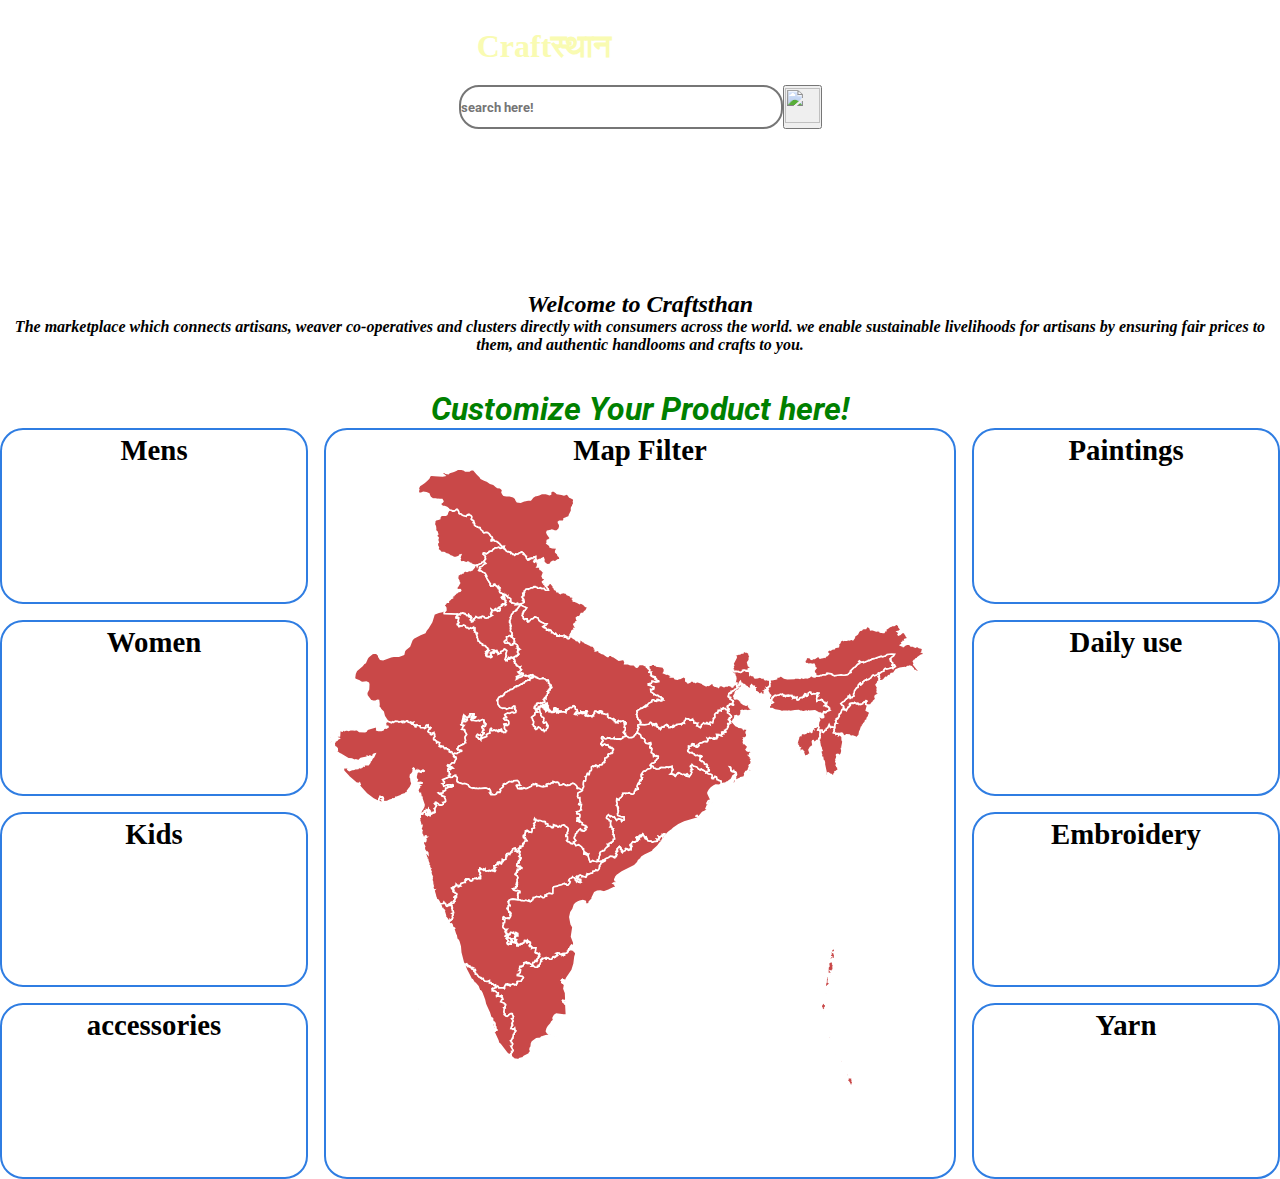
==== commit 70bb7173: "Update index.html" ====
--- a/index.html
+++ b/index.html
@@ -24,7 +24,7 @@
     </section>-->
     <div id="Back"> 
         <div id="navbar">
-            <a href="#" class="links">Today's Deals</a>
+<!--             <a href="#" class="links">Today's Deals</a>
         
             <a href="#" class="links">Registry</a>
             <a href="#" class="links">Sell</a>
@@ -32,7 +32,7 @@
         
             <a href="#" class="links">
                 cart
-            </a>
+            </a> -->
             <a href="./login.html" class="links" target="_blank">Log-in</a>
             <a href="./sign-up.html" class="links" target="_blank">sign up</a>
         </div>
@@ -41,6 +41,7 @@
     
     <section id="searchbar">
         <input type="textarea" placeholder="search here!" id="search"></input>
+        <button onclick=Search()><img src="./icons/icons8-search.gif" alt="" width="35px" height="35px"></button>
     </section>
     <!-- <section id="navbar-right">
         <a href="#" class="links-right">
@@ -83,7 +84,7 @@
     <br>
     <br>
     <h1 id="title">
-       <a href="./test-slider.html" target="_blank">Customize Your Product here!</a> </h1>
+       <a href="./customize.html" target="_blank">Customize Your Product here!</a> </h1>
     <br>
     <!-- <table>
         <td>
@@ -295,7 +296,7 @@
                         <a xlink:title="Chandigarh" xlink:href="chandigarh.html">
                         <path id="IN-CH" title="Chandigarh" class="land" d="M225.018,166.855L223.239,166.161L222.307,164.483L224.103,163.464L224.363,164.041L225.064,163.812L224.986,164.315L225.902,164.386L225.902,164.386L225.683,166.424L225.683,166.424z"/>
                         </a>
-                        <a xlink:title="Bihar" xlink:href="bihar .html">
+                        <a xlink:title="Bihar" xlink:href="./bihar .html">
                         <path id="IN-BR" title="Bihar" class="land" d="M416.504,249.349L417.373,249.268L417.322,250.076L418.811,250.502L418.881,251.209L420.074,250.96L421.11,252.73L429.635,253.932L431.492,257.158L431.058,260.277L430.232,261.537L433.214,262.704L433.629,262.314L434.176,262.889L435.121,262.268L436.735,263.567L438.586,263.811L439.006,264.341L438.726,264.968L441.147,265.734L440.154,266.552L444.683,266.26L444.198,267.69L445.064,269.081L448.307,269.532L450.223,268.232L451.426,268.474L456.158,266.121L458.773,268.115L458.718,271.809L460.946,273.162L461.821,272.98L461.79,274.055L464.357,272.883L464.677,271.894L466.459,271.493L469.335,272.479L469.274,273.066L470.74,272.852L471.396,273.54L472.31,272.79L474.263,272.725L479.882,274.847L480.628,275.924L484.83,277.88L485.724,276.929L487.503,277.445L489.088,276.844L489.027,276.214L490.025,276.123L490.099,275.411L492.258,275.011L493.032,273.57L493.737,273.608L494.25,277.149L496.11,278.357L498.559,278.172L498.812,279.146L500.028,279.212L500.773,279.829L501.502,278.254L504.058,277.41L507.701,278.964L508.901,278.635L509.578,277.539L511.04,278.261L511.895,278.14L512.504,276.656L514.046,277.51L515.078,276.198L516.088,277.988L517.783,278.66L517.945,279.379L518.787,279.381L518.907,278.673L520.482,277.478L520.71,274.912L520.71,274.912L521.737,275.556L522.334,274.867L523.98,274.484L524.036,274.997L522.616,276.089L523.001,276.574L523.85,276.464L523.922,277.225L524.94,277.888L523.959,278.614L524.147,279.101L524.931,278.949L525.566,279.662L523.537,281.55L521.713,282.304L519.762,284.32L518.915,284.268L518.278,285.23L516.997,284.939L517.103,286.787L516.313,286.706L516.136,287.111L515.661,286.535L513.809,287.75L513.49,290.6L512.807,291.209L513.305,292.273L515.607,292.788L514.888,293.394L515.597,293.754L515.283,294.931L516.169,294.89L516.917,296.11L519.206,297.001L518.866,298.406L519.354,298.51L518.485,299.71L518.87,301.023L519.84,301.881L519.776,302.492L518.656,302.345L518.132,301.712L518.046,302.139L517.587,301.915L517.571,301.334L516.003,301.037L515.296,301.871L514.779,301.565L514.367,302.887L513.592,302.909L512.935,303.704L512.22,303.43L511.639,304.465L511.812,305.172L512.417,305.322L512.29,306.363L514.186,307.792L513.304,308.928L513.666,309.844L512.383,309.289L512.383,309.289L512.271,308.617L510.297,308.351L509.679,306.946L507.66,306.913L506.959,305.946L506.106,306.402L505.905,307.692L504.383,307.337L504.754,308.192L504.151,308.756L504.138,309.965L502.038,309.106L501.464,309.693L500.251,309.221L499.405,312.72L498.346,312.286L497.32,312.71L495.633,314.417L495.929,318.043L495.743,318.754L494.788,318.829L493.849,319.699L494.322,320.242L493.115,325.333L489.969,324.389L489.132,325.86L489.474,327.112L488.565,326.364L487.996,326.804L487.536,326.339L486.576,326.435L486.72,325.653L485.97,324.992L485.283,325.039L484.78,326.142L483.128,326.538L481.416,325.376L479.947,327.208L478.875,327.66L478.428,330.083L477.833,330.166L477.477,331.558L476.52,331.281L474.824,329.595L472.953,329.116L473.823,327.901L473.604,326.601L474.095,325.925L472.56,326.141L471.338,325.202L470.752,325.897L469.14,325.417L468.908,322.76L467.918,321.686L466.677,321.815L466.979,320.815L464.357,322.057L462.461,320.274L459.833,320.31L458.774,319.689L457.726,322.544L456.495,323.233L456.891,325.982L454.586,325.43L454.371,326.42L453.548,326.419L453.064,327.482L452.232,326.798L446.901,327.426L446.886,328.195L443.454,329.094L443.943,329.967L441.854,331.281L441.227,331.083L441.506,329.695L440.909,330.342L439.265,330.418L438.693,331.366L436.85,331.466L436.383,329.095L435.187,329.364L435.141,327.823L434.165,327.353L431.122,329.264L430.582,330.902L428.34,330.414L428.164,331.158L427.008,331.359L427.112,332.32L426.277,333.69L425.256,332.342L424.287,332.532L424.42,331.805L423.367,331.007L422.155,330.847L421.611,330.124L422.012,329.923L421.04,329.408L421.065,328.627L421.906,328.051L421.033,326.398L420.413,326.444L420.697,326.766L420.097,327.32L419.518,326.734L419.061,327.205L418.297,326.677L417.894,326.892L418.061,327.85L417.193,327.07L417.036,327.997L416.244,328.61L414.597,325.188L413.172,324.516L411.505,326.871L409.925,327.264L405.969,327.994L400.257,327.416L400.257,327.416L401.387,324.825L400.24,324.158L400.663,323.388L399.801,322.744L399.778,321.907L399.079,322.025L397.346,320.695L397.439,319.417L396.489,318.436L396.224,314.779L395.551,314.6L396.576,311.807L396.001,310.311L396.374,309.853L397.383,309.642L397.933,308.537L399.267,308.466L401.337,306.75L401.982,306.999L403.504,306.44L404.231,305.434L405.245,305.348L404.885,305.162L405.391,304.699L405.637,304.958L406.382,304.32L407.151,304.914L408.131,304.31L408,303.771L409.15,303.632L408.415,302.874L409.484,302.67L411.207,300.454L415.375,298.388L415.196,296.87L415.843,296.222L417.25,295.945L418.455,296.666L418.679,297.548L420.841,297.761L420.788,297.352L421.703,297.488L422.036,295.59L423.308,295.482L423.88,296.768L425.106,296.376L426.142,297.334L427.088,297.164L427.383,296.062L427.266,296.942L427.813,297.172L427.9,295.804L429.859,296.015L429.074,295.17L429.588,294.295L427.923,293.161L427.15,293.244L427.194,292.109L424.441,291.725L424.048,290.707L422.561,289.976L421.121,290.298L418.651,288.898L417.721,289.135L417.748,288.247L415.755,286.389L414.658,286.307L413.85,285.119L413.677,282.621L415.449,283.13L416.329,282.066L417.541,282.485L418.125,280.625L417.855,279.137L415.258,278.863L413.662,277.19L412.904,277.553L410.821,277.144L410.819,275.37L412.396,275.618L412.7,275.008L414.624,274.706L415.532,273.239L415.513,272.109L420.491,273.245L424.208,272.519L423.89,271.367L421.888,271.026L421.166,269.223L419.842,269.849L419.492,269.582L419.247,269.123L419.97,267.773L419.678,266.369L418.845,266.145L417.792,267.099L416.816,266.545L417.058,265.711L416.005,265.365L415.729,265.983L414.735,265.604L414.622,264.555L414.026,264.27L414.595,263.767L414.442,261.604L413.134,260.979L413.917,260.277L411.792,260.342L412.821,257.533L412.186,256.629L410.708,255.991L411.432,254.821L411.197,254.269L409.575,254.637L408.903,254.335L409.677,253.598L409.677,253.598L410.981,252.728L410.114,252.528L409.984,251.572L411.63,251.025L414.144,251.438L415.925,249.979L415.984,249.264z"/>
                         </a>
                         <a xlink:title="Assam" xlink:href="assam.html">
@@ -333,4 +334,4 @@
 <p></p>
 </body>
 
-</html>+</html>
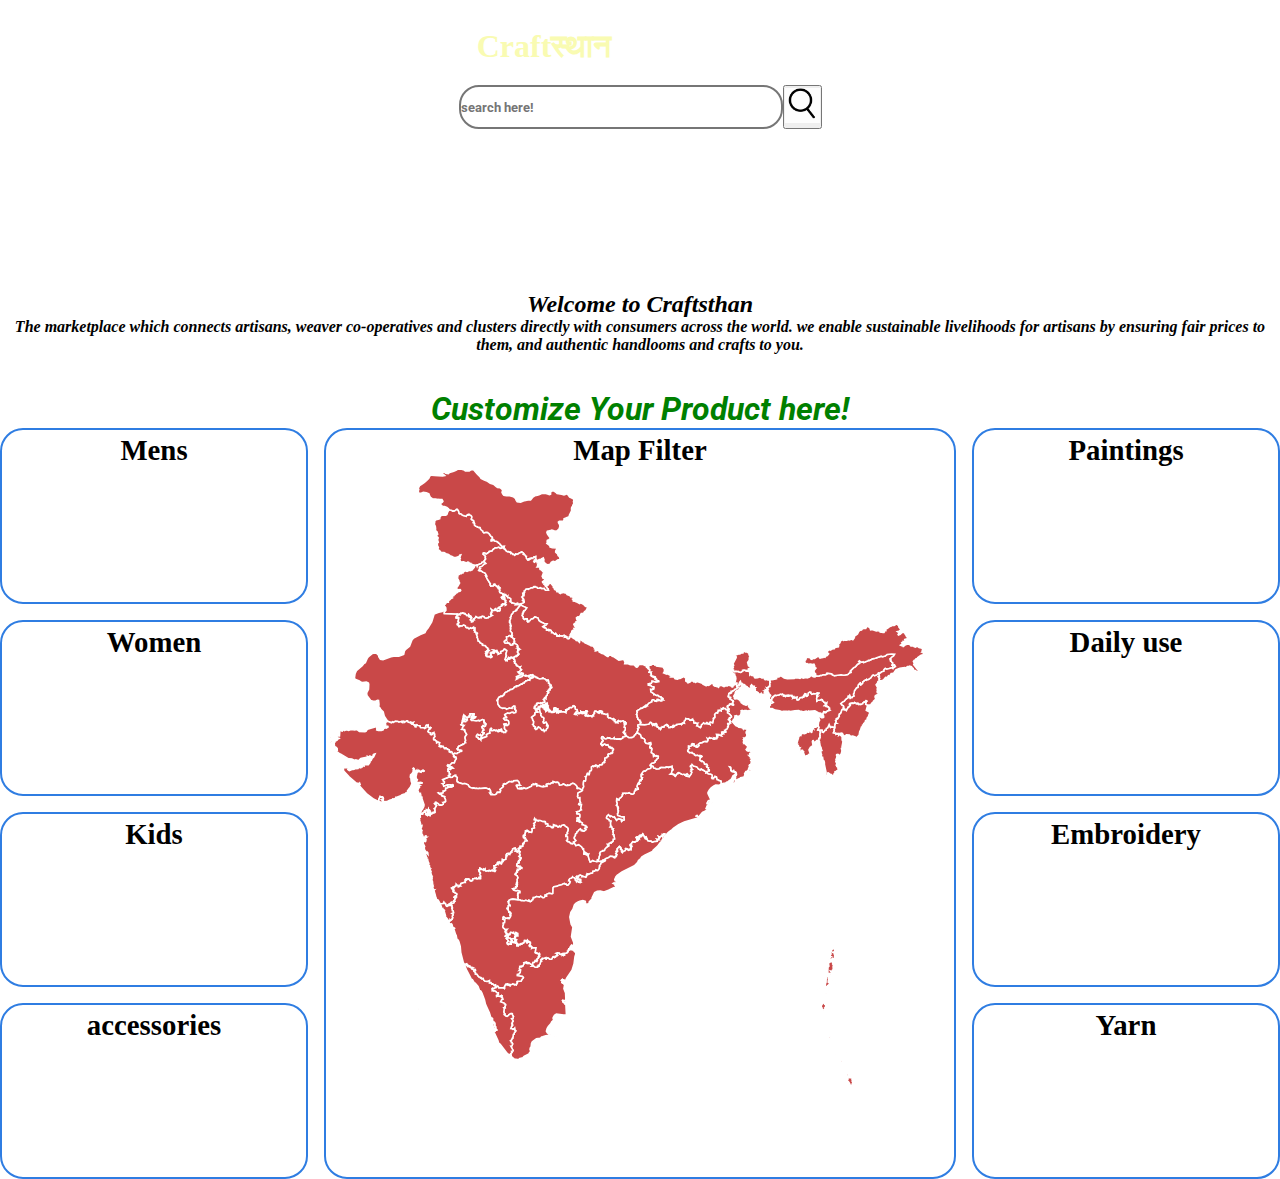
==== commit 2408817c: "Update index.html" ====
--- a/index.html
+++ b/index.html
@@ -7,6 +7,7 @@
     <meta name="viewport" content="width=device-width, initial-scale=1.0">
     <title>Craftsthan</title>
     <link rel="stylesheet" href="./styles.css">
+    <script src="./index.js"></script>
 </head>
 
 <body>
